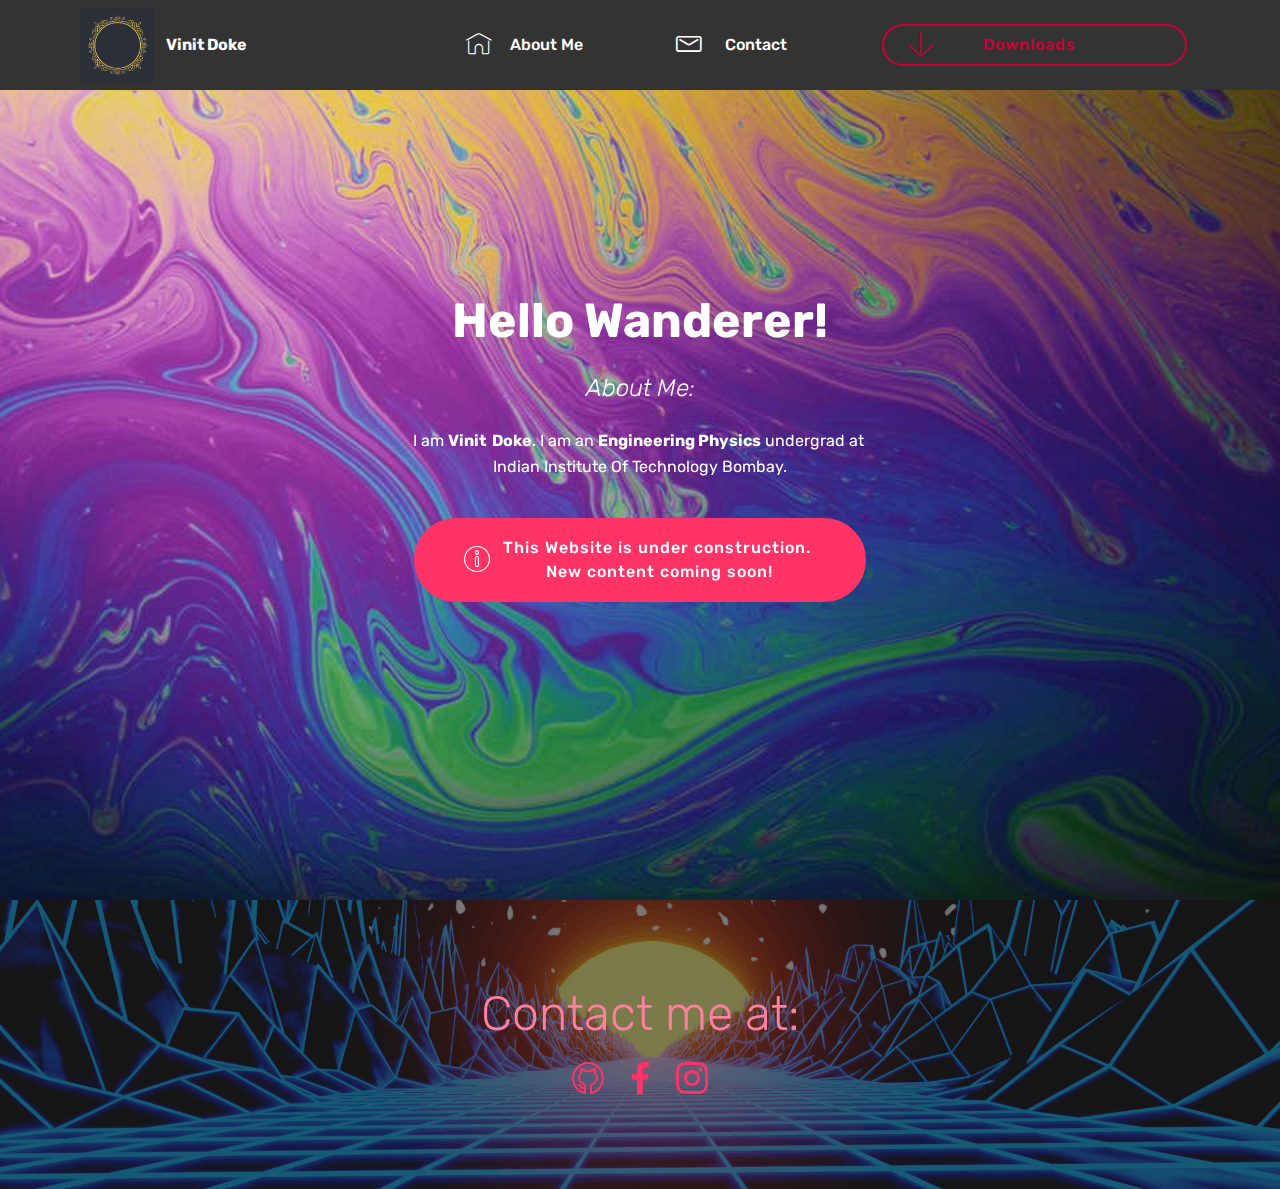
==== index.html @ 1f980717 "1st Upload" ====
<!DOCTYPE html>
<html  >
<head>
  <!-- Site made with Mobirise Website Builder v4.12.3, https://mobirise.com -->
  <meta charset="UTF-8">
  <meta http-equiv="X-UA-Compatible" content="IE=edge">
  <meta name="generator" content="Mobirise v4.12.3, mobirise.com">
  <meta name="viewport" content="width=device-width, initial-scale=1, minimum-scale=1">
  <link rel="shortcut icon" href="assets/images/mbr.png" type="image/x-icon">
  <meta name="description" content="">
  
  
  <title>Home</title>
  <link rel="stylesheet" href="assets/web/assets/mobirise-icons-bold/mobirise-icons-bold.css">
  <link rel="stylesheet" href="assets/web/assets/mobirise-icons/mobirise-icons.css">
  <link rel="stylesheet" href="assets/facebook-plugin/style.css">
  <link rel="stylesheet" href="assets/bootstrap/css/bootstrap.min.css">
  <link rel="stylesheet" href="assets/bootstrap/css/bootstrap-grid.min.css">
  <link rel="stylesheet" href="assets/bootstrap/css/bootstrap-reboot.min.css">
  <link rel="stylesheet" href="assets/tether/tether.min.css">
  <link rel="stylesheet" href="assets/socicon/css/styles.css">
  <link rel="stylesheet" href="assets/dropdown/css/style.css">
  <link rel="stylesheet" href="assets/theme/css/style.css">
  <link rel="preload" as="style" href="assets/mobirise/css/mbr-additional.css"><link rel="stylesheet" href="assets/mobirise/css/mbr-additional.css" type="text/css">
  
  
  
</head>
<body>
  <section class="menu cid-rVWaM6orwH" once="menu" id="menu1-0">

    

    <nav class="navbar navbar-expand beta-menu navbar-dropdown align-items-center navbar-fixed-top navbar-toggleable-sm">
        <button class="navbar-toggler navbar-toggler-right" type="button" data-toggle="collapse" data-target="#navbarSupportedContent" aria-controls="navbarSupportedContent" aria-expanded="false" aria-label="Toggle navigation">
            <div class="hamburger">
                <span></span>
                <span></span>
                <span></span>
                <span></span>
            </div>
        </button>
        <div class="menu-logo">
            <div class="navbar-brand">
                <span class="navbar-logo">
                    
                         <img src="assets/images/mbr.png" alt="Mobirise" title="" style="height: 4.6rem;">
                    
                </span>
                <span class="navbar-caption-wrap"><a class="navbar-caption text-white display-7" href="index.html">Vinit Doke</a></span>
            </div>
        </div>
        <div class="collapse navbar-collapse" id="navbarSupportedContent">
            <ul class="navbar-nav nav-dropdown" data-app-modern-menu="true"><li class="nav-item">
                    <a class="nav-link link text-white display-4" href="https://mobirise.co">
                        <br></a>
                </li>
                <li class="nav-item"><a class="nav-link link text-white display-4" href="page1.html"><span class="mbri-home mbr-iconfont mbr-iconfont-btn"></span>&nbsp; About Me &nbsp; &nbsp; &nbsp; &nbsp; &nbsp; &nbsp; &nbsp; &nbsp; &nbsp;</a></li><li class="nav-item"><a class="nav-link link text-white display-4" href="index.html#social-buttons2-4"><span class="mbrib-letter mbr-iconfont mbr-iconfont-btn">&nbsp;</span>Contact&nbsp; &nbsp; &nbsp; &nbsp; &nbsp; &nbsp; &nbsp; &nbsp; &nbsp;&nbsp;</a></li></ul>
            <div class="navbar-buttons mbr-section-btn"><a class="btn btn-sm btn-secondary-outline display-7" href="page2.html"><span class="mbri-down mbr-iconfont mbr-iconfont-btn"></span>
                    &nbsp; &nbsp; &nbsp; &nbsp; Downloads &nbsp; &nbsp; &nbsp; &nbsp; &nbsp; &nbsp; &nbsp; &nbsp;&nbsp;</a></div>
        </div>
    </nav>
</section>

<section class="engine"><a href="https://mobirise.info/r">free bootstrap templates</a></section><section class="header1 cid-rVWdvAlb7I mbr-fullscreen mbr-parallax-background" id="header1-1">

    

    <div class="mbr-overlay" style="opacity: 0.1; background-color: rgb(41, 41, 41);">
    </div>

    <div class="container">
        <div class="row justify-content-md-center">
            <div class="mbr-white col-md-10">
                <h1 class="mbr-section-title align-center mbr-bold pb-3 mbr-fonts-style display-2">
                    Hello Wanderer!</h1>
                <h3 class="mbr-section-subtitle align-center mbr-light pb-3 mbr-fonts-style display-5"><em>
                    About Me:</em></h3>
                <p class="mbr-text align-center pb-3 mbr-fonts-style display-7">I am <strong>Vinit &nbsp;Doke</strong>. I am an <strong>Engineering Physics</strong> undergrad at&nbsp;<br>Indian Institute Of Technology Bombay.</p>
                <div class="mbr-section-btn align-center"><a class="btn btn-md btn-secondary display-7" href="index.html"><span class="mbri-info mbr-iconfont mbr-iconfont-btn"></span>
                        This Website is under construction.&nbsp;<br>New content coming soon!<br></a></div>
            </div>
        </div>
    </div>

</section>

<section class="cid-rVWezuECDx" id="social-buttons2-4">

    

    <div class="mbr-overlay" style="opacity: 0.6; background-color: rgb(35, 35, 35);">
    </div>

    <div class="container">
        <div class="media-container-row">
            <div class="col-md-8 align-center">
                <h2 class="pb-3 mbr-fonts-style display-2">
                    Contact me at:<br></h2>
                <div class="social-list pl-0 mb-0">
                    <a href="http://github.com/vinitdoke">
                        <span class="px-2 mbr-iconfont mbr-iconfont-social mbrib-github"></span>
                    </a>
                    <a href="http://facebook.com/vinit.doke.16">
                        <span class="px-2 mbr-iconfont mbr-iconfont-social socicon-facebook socicon"></span>
                    </a>
                    <a href="https://www.instagram.com/vinit.doke/">
                        <span class="px-2 mbr-iconfont mbr-iconfont-social socicon-instagram socicon"></span>
                    </a>
                    <a href="https://www.youtube.com/c/mobirise" target="_blank">
                        
                    </a>
                    <a href="https://www.behance.net/Mobirise" target="_blank">
                        
                    </a>
                </div>
            </div>
        </div>
    </div>
</section>


  <script src="assets/web/assets/jquery/jquery.min.js"></script>
  <script src="assets/popper/popper.min.js"></script>
  <script src="https://connect.facebook.net/en_US/sdk.js#xfbml=1&version=v2.5"></script>
  <script src="https://apis.google.com/js/plusone.js"></script>
  <script src="assets/facebook-plugin/facebook-script.js"></script>
  <script src="assets/bootstrap/js/bootstrap.min.js"></script>
  <script src="assets/tether/tether.min.js"></script>
  <script src="assets/touchswipe/jquery.touch-swipe.min.js"></script>
  <script src="assets/parallax/jarallax.min.js"></script>
  <script src="assets/sociallikes/social-likes.js"></script>
  <script src="assets/smoothscroll/smooth-scroll.js"></script>
  <script src="assets/dropdown/js/nav-dropdown.js"></script>
  <script src="assets/dropdown/js/navbar-dropdown.js"></script>
  <script src="assets/theme/js/script.js"></script>
  
  
</body>
</html>
---- assets/web/assets/mobirise-icons-bold/mobirise-icons-bold.css ----
@font-face {
  font-family: 'mobirise-icons-bold';
  font-display: swap;
  src:  url('mobirise-icons-bold.eot?m1l4yr');
  src:  url('mobirise-icons-bold.eot?m1l4yr#iefix') format('embedded-opentype'),
    url('mobirise-icons-bold.ttf?m1l4yr') format('truetype'),
    url('mobirise-icons-bold.woff?m1l4yr') format('woff'),
    url('mobirise-icons-bold.svg?m1l4yr#mobirise-icons-bold') format('svg');
  font-weight: normal;
  font-style: normal;
}

[class^="mbrib-"], [class*="mbrib-"] {
  /* use !important to prevent issues with browser extensions that change fonts */
  font-family: 'mobirise-icons-bold' !important;
  speak: none;
  font-style: normal;
  font-weight: normal;
  font-variant: normal;
  text-transform: none;
  line-height: 1;

  /* Better Font Rendering =========== */
  -webkit-font-smoothing: antialiased;
  -moz-osx-font-smoothing: grayscale;
}

.mbrib-add-submenu:before {
  content: "\e900";
}
.mbrib-alert:before {
  content: "\e901";
}
.mbrib-align-center:before {
  content: "\e902";
}
.mbrib-align-justify:before {
  content: "\e903";
}
.mbrib-align-left:before {
  content: "\e904";
}
.mbrib-align-right:before {
  content: "\e905";
}
.mbrib-android:before {
  content: "\e906";
}
.mbrib-apple:before {
  content: "\e907";
}
.mbrib-arrow-down:before {
  content: "\e908";
}
.mbrib-arrow-next:before {
  content: "\e909";
}
.mbrib-arrow-prev:before {
  content: "\e90a";
}
.mbrib-arrow-up:before {
  content: "\e90b";
}
.mbrib-bold:before {
  content: "\e90c";
}
.mbrib-bookmark:before {
  content: "\e90d";
}
.mbrib-bootstrap:before {
  content: "\e90e";
}
.mbrib-briefcase:before {
  content: "\e90f";
}
.mbrib-browse:before {
  content: "\e910";
}
.mbrib-bulleted-list:before {
  content: "\e911";
}
.mbrib-calendar:before {
  content: "\e912";
}
.mbrib-camera:before {
  content: "\e913";
}
.mbrib-cart-add:before {
  content: "\e914";
}
.mbrib-cart-full:before {
  content: "\e915";
}
.mbrib-cash:before {
  content: "\e916";
}
.mbrib-change-style:before {
  content: "\e917";
}
.mbrib-chat:before {
  content: "\e918";
}
.mbrib-clock:before {
  content: "\e919";
}
.mbrib-close:before {
  content: "\e91a";
}
.mbrib-cloud:before {
  content: "\e91b";
}
.mbrib-code:before {
  content: "\e91c";
}
.mbrib-contact-form:before {
  content: "\e91d";
}
.mbrib-credit-card:before {
  content: "\e91e";
}
.mbrib-cursor-click:before {
  content: "\e91f";
}
.mbrib-cust-feedback:before {
  content: "\e920";
}
.mbrib-database:before {
  content: "\e921";
}
.mbrib-delivery:before {
  content: "\e922";
}
.mbrib-desktop:before {
  content: "\e923";
}
.mbrib-devices:before {
  content: "\e924";
}
.mbrib-down:before {
  content: "\e925";
}
.mbrib-download:before {
  content: "\e926";
}
.mbrib-drag-n-drop:before {
  content: "\e927";
}
.mbrib-drag-n-drop2:before {
  content: "\e928";
}
.mbrib-edit:before {
  content: "\e929";
}
.mbrib-edit2:before {
  content: "\e92a";
}
.mbrib-error:before {
  content: "\e92b";
}
.mbrib-extension:before {
  content: "\e92c";
}
.mbrib-features:before {
  content: "\e92d";
}
.mbrib-file:before {
  content: "\e92e";
}
.mbrib-flag:before {
  content: "\e92f";
}
.mbrib-folder:before {
  content: "\e930";
}
.mbrib-gift:before {
  content: "\e931";
}
.mbrib-github:before {
  content: "\e932";
}
.mbrib-globe-2:before {
  content: "\e933";
}
.mbrib-globe:before {
  content: "\e934";
}
.mbrib-growing-chart:before {
  content: "\e935";
}
.mbrib-hearth:before {
  content: "\e936";
}
.mbrib-help:before {
  content: "\e937";
}
.mbrib-home:before {
  content: "\e938";
}
.mbrib-hot-cup:before {
  content: "\e939";
}
.mbrib-idea:before {
  content: "\e93a";
}
.mbrib-image-gallery:before {
  content: "\e93b";
}
.mbrib-image-slider:before {
  content: "\e93c";
}
.mbrib-info:before {
  content: "\e93d";
}
.mbrib-italic:before {
  content: "\e93e";
}
.mbrib-key:before {
  content: "\e93f";
}
.mbrib-laptop:before {
  content: "\e940";
}
.mbrib-layers:before {
  content: "\e941";
}
.mbrib-left-right:before {
  content: "\e942";
}
.mbrib-left:before {
  content: "\e943";
}
.mbrib-letter:before {
  content: "\e944";
}
.mbrib-like:before {
  content: "\e945";
}
.mbrib-link:before {
  content: "\e946";
}
.mbrib-lock:before {
  content: "\e947";
}
.mbrib-login:before {
  content: "\e948";
}
.mbrib-logout:before {
  content: "\e949";
}
.mbrib-magic-stick:before {
  content: "\e94a";
}
.mbrib-map-pin:before {
  content: "\e94b";
}
.mbrib-menu:before {
  content: "\e94c";
}
.mbrib-mobile:before {
  content: "\e94d";
}
.mbrib-mobile2:before {
  content: "\e94e";
}
.mbrib-mobirise:before {
  content: "\e94f";
}
.mbrib-more-horizontal:before {
  content: "\e950";
}
.mbrib-more-vertical:before {
  content: "\e951";
}
.mbrib-music:before {
  content: "\e952";
}
.mbrib-new-file:before {
  content: "\e953";
}
.mbrib-numbered-list:before {
  content: "\e954";
}
.mbrib-opened-folder:before {
  content: "\e955";
}
.mbrib-pages:before {
  content: "\e956";
}
.mbrib-paper-plane:before {
  content: "\e957";
}
.mbrib-paperclip:before {
  content: "\e958";
}
.mbrib-photo:before {
  content: "\e959";
}
.mbrib-photos:before {
  content: "\e95a";
}
.mbrib-pin:before {
  content: "\e95b";
}
.mbrib-play:before {
  content: "\e95c";
}
.mbrib-plus:before {
  content: "\e95d";
}
.mbrib-preview:before {
  content: "\e95e";
}
.mbrib-print:before {
  content: "\e95f";
}
.mbrib-protect:before {
  content: "\e960";
}
.mbrib-question:before {
  content: "\e961";
}
.mbrib-quote-left:before {
  content: "\e962";
}
.mbrib-quote-right:before {
  content: "\e963";
}
.mbrib-redo:before {
  content: "\e964";
}
.mbrib-refresh:before {
  content: "\e965";
}
.mbrib-responsive:before {
  content: "\e966";
}
.mbrib-right:before {
  content: "\e967";
}
.mbrib-rocket:before {
  content: "\e968";
}
.mbrib-sad-face:before {
  content: "\e969";
}
.mbrib-sale:before {
  content: "\e96a";
}
.mbrib-save:before {
  content: "\e96b";
}
.mbrib-search:before {
  content: "\e96c";
}
.mbrib-setting:before {
  content: "\e96d";
}
.mbrib-setting2:before {
  content: "\e96e";
}
.mbrib-setting3:before {
  content: "\e96f";
}
.mbrib-share:before {
  content: "\e970";
}
.mbrib-shopping-bag:before {
  content: "\e971";
}
.mbrib-shopping-basket:before {
  content: "\e972";
}
.mbrib-shopping-cart:before {
  content: "\e973";
}
.mbrib-sites:before {
  content: "\e974";
}
.mbrib-smile-face:before {
  content: "\e975";
}
.mbrib-speed:before {
  content: "\e976";
}
.mbrib-star:before {
  content: "\e977";
}
.mbrib-success:before {
  content: "\e978";
}
.mbrib-sun:before {
  content: "\e979";
}
.mbrib-sun2:before {
  content: "\e97a";
}
.mbrib-tablet-vertical:before {
  content: "\e97b";
}
.mbrib-tablet:before {
  content: "\e97c";
}
.mbrib-target:before {
  content: "\e97d";
}
.mbrib-timer:before {
  content: "\e97e";
}
.mbrib-to-ftp:before {
  content: "\e97f";
}
.mbrib-to-local-drive:before {
  content: "\e980";
}
.mbrib-touch-swipe:before {
  content: "\e981";
}
.mbrib-touch:before {
  content: "\e982";
}
.mbrib-trash:before {
  content: "\e983";
}
.mbrib-underline:before {
  content: "\e984";
}
.mbrib-undo:before {
  content: "\e985";
}
.mbrib-unlink:before {
  content: "\e986";
}
.mbrib-unlock:before {
  content: "\e987";
}
.mbrib-up-down:before {
  content: "\e988";
}
.mbrib-up:before {
  content: "\e989";
}
.mbrib-update:before {
  content: "\e98a";
}
.mbrib-upload:before {
  content: "\e98b";
}
.mbrib-user:before {
  content: "\e98c";
}
.mbrib-user2:before {
  content: "\e98d";
}
.mbrib-users:before {
  content: "\e98e";
}
.mbrib-video-play:before {
  content: "\e98f";
}
.mbrib-video:before {
  content: "\e990";
}
.mbrib-watch:before {
  content: "\e991";
}
.mbrib-website-theme:before {
  content: "\e992";
}
.mbrib-wifi:before {
  content: "\e993";
}
.mbrib-windows:before {
  content: "\e994";
}
.mbrib-zoom-out:before {
  content: "\e995";
}
---- assets/web/assets/mobirise-icons/mobirise-icons.css ----
@font-face {
  font-family: 'MobiriseIcons';
  src:  url('mobirise-icons.eot?spat4u');
  src:  url('mobirise-icons.eot?spat4u#iefix') format('embedded-opentype'),
    url('mobirise-icons.ttf?spat4u') format('truetype'),
    url('mobirise-icons.woff?spat4u') format('woff'),
    url('mobirise-icons.svg?spat4u#MobiriseIcons') format('svg');
  font-weight: normal;
  font-style: normal;
  font-display: swap;
}

[class^="mbri-"], [class*=" mbri-"] {
  /* use !important to prevent issues with browser extensions that change fonts */
  font-family: MobiriseIcons !important;
  speak: none;
  font-style: normal;
  font-weight: normal;
  font-variant: normal;
  text-transform: none;
  line-height: 1;

  /* Better Font Rendering =========== */
  -webkit-font-smoothing: antialiased;
  -moz-osx-font-smoothing: grayscale;
}

.mbri-add-submenu:before {
  content: "\e900";
}
.mbri-alert:before {
  content: "\e901";
}
.mbri-align-center:before {
  content: "\e902";
}
.mbri-align-justify:before {
  content: "\e903";
}
.mbri-align-left:before {
  content: "\e904";
}
.mbri-align-right:before {
  content: "\e905";
}
.mbri-android:before {
  content: "\e906";
}
.mbri-apple:before {
  content: "\e907";
}
.mbri-arrow-down:before {
  content: "\e908";
}
.mbri-arrow-next:before {
  content: "\e909";
}
.mbri-arrow-prev:before {
  content: "\e90a";
}
.mbri-arrow-up:before {
  content: "\e90b";
}
.mbri-bold:before {
  content: "\e90c";
}
.mbri-bookmark:before {
  content: "\e90d";
}
.mbri-bootstrap:before {
  content: "\e90e";
}
.mbri-briefcase:before {
  content: "\e90f";
}
.mbri-browse:before {
  content: "\e910";
}
.mbri-bulleted-list:before {
  content: "\e911";
}
.mbri-calendar:before {
  content: "\e912";
}
.mbri-camera:before {
  content: "\e913";
}
.mbri-cart-add:before {
  content: "\e914";
}
.mbri-cart-full:before {
  content: "\e915";
}
.mbri-cash:before {
  content: "\e916";
}
.mbri-change-style:before {
  content: "\e917";
}
.mbri-chat:before {
  content: "\e918";
}
.mbri-clock:before {
  content: "\e919";
}
.mbri-close:before {
  content: "\e91a";
}
.mbri-cloud:before {
  content: "\e91b";
}
.mbri-code:before {
  content: "\e91c";
}
.mbri-contact-form:before {
  content: "\e91d";
}
.mbri-credit-card:before {
  content: "\e91e";
}
.mbri-cursor-click:before {
  content: "\e91f";
}
.mbri-cust-feedback:before {
  content: "\e920";
}
.mbri-database:before {
  content: "\e921";
}
.mbri-delivery:before {
  content: "\e922";
}
.mbri-desktop:before {
  content: "\e923";
}
.mbri-devices:before {
  content: "\e924";
}
.mbri-down:before {
  content: "\e925";
}
.mbri-download:before {
  content: "\e989";
}
.mbri-drag-n-drop:before {
  content: "\e927";
}
.mbri-drag-n-drop2:before {
  content: "\e928";
}
.mbri-edit:before {
  content: "\e929";
}
.mbri-edit2:before {
  content: "\e92a";
}
.mbri-error:before {
  content: "\e92b";
}
.mbri-extension:before {
  content: "\e92c";
}
.mbri-features:before {
  content: "\e92d";
}
.mbri-file:before {
  content: "\e92e";
}
.mbri-flag:before {
  content: "\e92f";
}
.mbri-folder:before {
  content: "\e930";
}
.mbri-gift:before {
  content: "\e931";
}
.mbri-github:before {
  content: "\e932";
}
.mbri-globe:before {
  content: "\e933";
}
.mbri-globe-2:before {
  content: "\e934";
}
.mbri-growing-chart:before {
  content: "\e935";
}
.mbri-hearth:before {
  content: "\e936";
}
.mbri-help:before {
  content: "\e937";
}
.mbri-home:before {
  content: "\e938";
}
.mbri-hot-cup:before {
  content: "\e939";
}
.mbri-idea:before {
  content: "\e93a";
}
.mbri-image-gallery:before {
  content: "\e93b";
}
.mbri-image-slider:before {
  content: "\e93c";
}
.mbri-info:before {
  content: "\e93d";
}
.mbri-italic:before {
  content: "\e93e";
}
.mbri-key:before {
  content: "\e93f";
}
.mbri-laptop:before {
  content: "\e940";
}
.mbri-layers:before {
  content: "\e941";
}
.mbri-left-right:before {
  content: "\e942";
}
.mbri-left:before {
  content: "\e943";
}
.mbri-letter:before {
  content: "\e944";
}
.mbri-like:before {
  content: "\e945";
}
.mbri-link:before {
  content: "\e946";
}
.mbri-lock:before {
  content: "\e947";
}
.mbri-login:before {
  content: "\e948";
}
.mbri-logout:before {
  content: "\e949";
}
.mbri-magic-stick:before {
  content: "\e94a";
}
.mbri-map-pin:before {
  content: "\e94b";
}
.mbri-menu:before {
  content: "\e94c";
}
.mbri-mobile:before {
  content: "\e94d";
}
.mbri-mobile2:before {
  content: "\e94e";
}
.mbri-mobirise:before {
  content: "\e94f";
}
.mbri-more-horizontal:before {
  content: "\e950";
}
.mbri-more-vertical:before {
  content: "\e951";
}
.mbri-music:before {
  content: "\e952";
}
.mbri-new-file:before {
  content: "\e953";
}
.mbri-numbered-list:before {
  content: "\e954";
}
.mbri-opened-folder:before {
  content: "\e955";
}
.mbri-pages:before {
  content: "\e956";
}
.mbri-paper-plane:before {
  content: "\e957";
}
.mbri-paperclip:before {
  content: "\e958";
}
.mbri-photo:before {
  content: "\e959";
}
.mbri-photos:before {
  content: "\e95a";
}
.mbri-pin:before {
  content: "\e95b";
}
.mbri-play:before {
  content: "\e95c";
}
.mbri-plus:before {
  content: "\e95d";
}
.mbri-preview:before {
  content: "\e95e";
}
.mbri-print:before {
  content: "\e95f";
}
.mbri-protect:before {
  content: "\e960";
}
.mbri-question:before {
  content: "\e961";
}
.mbri-quote-left:before {
  content: "\e962";
}
.mbri-quote-right:before {
  content: "\e963";
}
.mbri-refresh:before {
  content: "\e964";
}
.mbri-responsive:before {
  content: "\e965";
}
.mbri-right:before {
  content: "\e966";
}
.mbri-rocket:before {
  content: "\e967";
}
.mbri-sad-face:before {
  content: "\e968";
}
.mbri-sale:before {
  content: "\e969";
}
.mbri-save:before {
  content: "\e96a";
}
.mbri-search:before {
  content: "\e96b";
}
.mbri-setting:before {
  content: "\e96c";
}
.mbri-setting2:before {
  content: "\e96d";
}
.mbri-setting3:before {
  content: "\e96e";
}
.mbri-share:before {
  content: "\e96f";
}
.mbri-shopping-bag:before {
  content: "\e970";
}
.mbri-shopping-basket:before {
  content: "\e971";
}
.mbri-shopping-cart:before {
  content: "\e972";
}
.mbri-sites:before {
  content: "\e973";
}
.mbri-smile-face:before {
  content: "\e974";
}
.mbri-speed:before {
  content: "\e975";
}
.mbri-star:before {
  content: "\e976";
}
.mbri-success:before {
  content: "\e977";
}
.mbri-sun:before {
  content: "\e978";
}
.mbri-sun2:before {
  content: "\e979";
}
.mbri-tablet:before {
  content: "\e97a";
}
.mbri-tablet-vertical:before {
  content: "\e97b";
}
.mbri-target:before {
  content: "\e97c";
}
.mbri-timer:before {
  content: "\e97d";
}
.mbri-to-ftp:before {
  content: "\e97e";
}
.mbri-to-local-drive:before {
  content: "\e97f";
}
.mbri-touch-swipe:before {
  content: "\e980";
}
.mbri-touch:before {
  content: "\e981";
}
.mbri-trash:before {
  content: "\e982";
}
.mbri-underline:before {
  content: "\e983";
}
.mbri-unlink:before {
  content: "\e984";
}
.mbri-unlock:before {
  content: "\e985";
}
.mbri-up-down:before {
  content: "\e986";
}
.mbri-up:before {
  content: "\e987";
}
.mbri-update:before {
  content: "\e988";
}
.mbri-upload:before {
 content: "\e926"; 
}
.mbri-user:before {
  content: "\e98a";
}
.mbri-user2:before {
  content: "\e98b";
}
.mbri-users:before {
  content: "\e98c";
}
.mbri-video:before {
  content: "\e98d";
}
.mbri-video-play:before {
  content: "\e98e";
}
.mbri-watch:before {
  content: "\e98f";
}
.mbri-website-theme:before {
  content: "\e990";
}
.mbri-wifi:before {
  content: "\e991";
}
.mbri-windows:before {
  content: "\e992";
}
.mbri-zoom-out:before {
  content: "\e993";
}
.mbri-redo:before {
  content: "\e994";
}
.mbri-undo:before {
  content: "\e995";
}
---- assets/facebook-plugin/style.css ----
.mbr-section.mbr-section__comments{
    position: relative;
}
.mbr-section__comments{
    background-size: cover;
}
.addons-container {
  position: relative;
  margin-left: auto;
  margin-right: auto;
  padding-right: 15px;
  padding-left: 15px; }
  @media (min-width: 576px) {
    .addons-container {
      padding-right: 15px;
      padding-left: 15px; } }
  @media (min-width: 768px) {
    .addons-container {
      padding-right: 15px;
      padding-left: 15px; } }
  @media (min-width: 992px) {
    .addons-container {
      padding-right: 15px;
      padding-left: 15px; } }
  @media (min-width: 1200px) {
    .addons-container {
      padding-right: 15px;
      padding-left: 15px; } }
  @media (min-width: 576px) {
    .addons-container {
      width: 540px;
      max-width: 100%; } }
  @media (min-width: 768px) {
    .addons-container {
      width: 720px;
      max-width: 100%; } }
  @media (min-width: 992px) {
    .addons-container {
      width: 960px;
      max-width: 100%; } }
  @media (min-width: 1200px) {
    .addons-container {
      width: 1140px;
      max-width: 100%; } }

.addons-container-inner{
    position: relative;
    width: 100%;
    min-height: 1px;
    padding-right: 15px;
    padding-left: 15px;
}
@media (min-width: 567px) {
    .addons-container-inner{
        -ms-flex: 0 0 66.666667%;
        flex: 0 0 66.666667%;
        max-width: 66.666667%;
    }
}
.addons-row{
    display: flex;
    justify-content:center;
}
---- assets/socicon/css/styles.css ----
@charset "UTF-8";

@font-face {
  font-family: 'Socicon';
  src:  url('../fonts/socicon.eot');
  src:  url('../fonts/socicon.eot?#iefix') format('embedded-opentype'),
    url('../fonts/socicon.woff2') format('woff2'),
    url('../fonts/socicon.ttf') format('truetype'),
    url('../fonts/socicon.woff') format('woff'),
    url('../fonts/socicon.svg#socicon') format('svg');
  font-weight: normal;
  font-style: normal;
}

[data-icon]:before {
  font-family: "socicon" !important;
  content: attr(data-icon);
  font-style: normal !important;
  font-weight: normal !important;
  font-variant: normal !important;
  text-transform: none !important;
  speak: none;
  line-height: 1;
  -webkit-font-smoothing: antialiased;
  -moz-osx-font-smoothing: grayscale;
}

[class^="socicon-"], [class*=" socicon-"] {
  /* use !important to prevent issues with browser extensions that change fonts */
  font-family: 'Socicon' !important;
  speak: none;
  font-style: normal;
  font-weight: normal;
  font-variant: normal;
  text-transform: none;
  line-height: 1;

  /* Better Font Rendering =========== */
  -webkit-font-smoothing: antialiased;
  -moz-osx-font-smoothing: grayscale;
}

.socicon-eitaa:before {
  content: "\e97c";
}
.socicon-soroush:before {
  content: "\e97d";
}
.socicon-bale:before {
  content: "\e97e";
}
.socicon-zazzle:before {
  content: "\e97b";
}
.socicon-society6:before {
  content: "\e97a";
}
.socicon-redbubble:before {
  content: "\e979";
}
.socicon-avvo:before {
  content: "\e978";
}
.socicon-stitcher:before {
  content: "\e977";
}
.socicon-googlehangouts:before {
  content: "\e974";
}
.socicon-dlive:before {
  content: "\e975";
}
.socicon-vsco:before {
  content: "\e976";
}
.socicon-flipboard:before {
  content: "\e973";
}
.socicon-ubuntu:before {
  content: "\e958";
}
.socicon-artstation:before {
  content: "\e959";
}
.socicon-invision:before {
  content: "\e95a";
}
.socicon-torial:before {
  content: "\e95b";
}
.socicon-collectorz:before {
  content: "\e95c";
}
.socicon-seenthis:before {
  content: "\e95d";
}
.socicon-googleplaymusic:before {
  content: "\e95e";
}
.socicon-debian:before {
  content: "\e95f";
}
.socicon-filmfreeway:before {
  content: "\e960";
}
.socicon-gnome:before {
  content: "\e961";
}
.socicon-itchio:before {
  content: "\e962";
}
.socicon-jamendo:before {
  content: "\e963";
}
.socicon-mix:before {
  content: "\e964";
}
.socicon-sharepoint:before {
  content: "\e965";
}
.socicon-tinder:before {
  content: "\e966";
}
.socicon-windguru:before {
  content: "\e967";
}
.socicon-cdbaby:before {
  content: "\e968";
}
.socicon-elementaryos:before {
  content: "\e969";
}
.socicon-stage32:before {
  content: "\e96a";
}
.socicon-tiktok:before {
  content: "\e96b";
}
.socicon-gitter:before {
  content: "\e96c";
}
.socicon-letterboxd:before {
  content: "\e96d";
}
.socicon-threema:before {
  content: "\e96e";
}
.socicon-splice:before {
  content: "\e96f";
}
.socicon-metapop:before {
  content: "\e970";
}
.socicon-naver:before {
  content: "\e971";
}
.socicon-remote:before {
  content: "\e972";
}
.socicon-internet:before {
  content: "\e957";
}
.socicon-moddb:before {
  content: "\e94b";
}
.socicon-indiedb:before {
  content: "\e94c";
}
.socicon-traxsource:before {
  content: "\e94d";
}
.socicon-gamefor:before {
  content: "\e94e";
}
.socicon-pixiv:before {
  content: "\e94f";
}
.socicon-myanimelist:before {
  content: "\e950";
}
.socicon-blackberry:before {
  content: "\e951";
}
.socicon-wickr:before {
  content: "\e952";
}
.socicon-spip:before {
  content: "\e953";
}
.socicon-napster:before {
  content: "\e954";
}
.socicon-beatport:before {
  content: "\e955";
}
.socicon-hackerone:before {
  content: "\e956";
}
.socicon-hackernews:before {
  content: "\e946";
}
.socicon-smashwords:before {
  content: "\e947";
}
.socicon-kobo:before {
  content: "\e948";
}
.socicon-bookbub:before {
  content: "\e949";
}
.socicon-mailru:before {
  content: "\e94a";
}
.socicon-gitlab:before {
  content: "\e945";
}
.socicon-instructables:before {
  content: "\e944";
}
.socicon-portfolio:before {
  content: "\e943";
}
.socicon-codered:before {
  content: "\e940";
}
.socicon-origin:before {
  content: "\e941";
}
.socicon-nextdoor:before {
  content: "\e942";
}
.socicon-udemy:before {
  content: "\e93f";
}
.socicon-livemaster:before {
  content: "\e93e";
}
.socicon-crunchbase:before {
  content: "\e93b";
}
.socicon-homefy:before {
  content: "\e93c";
}
.socicon-calendly:before {
  content: "\e93d";
}
.socicon-realtor:before {
  content: "\e90f";
}
.socicon-tidal:before {
  content: "\e910";
}
.socicon-qobuz:before {
  content: "\e911";
}
.socicon-natgeo:before {
  content: "\e912";
}
.socicon-mastodon:before {
  content: "\e913";
}
.socicon-unsplash:before {
  content: "\e914";
}
.socicon-homeadvisor:before {
  content: "\e915";
}
.socicon-angieslist:before {
  content: "\e916";
}
.socicon-codepen:before {
  content: "\e917";
}
.socicon-slack:before {
  content: "\e918";
}
.socicon-openaigym:before {
  content: "\e919";
}
.socicon-logmein:before {
  content: "\e91a";
}
.socicon-fiverr:before {
  content: "\e91b";
}
.socicon-gotomeeting:before {
  content: "\e91c";
}
.socicon-aliexpress:before {
  content: "\e91d";
}
.socicon-guru:before {
  content: "\e91e";
}
.socicon-appstore:before {
  content: "\e91f";
}
.socicon-homes:before {
  content: "\e920";
}
.socicon-zoom:before {
  content: "\e921";
}
.socicon-alibaba:before {
  content: "\e922";
}
.socicon-craigslist:before {
  content: "\e923";
}
.socicon-wix:before {
  content: "\e924";
}
.socicon-redfin:before {
  content: "\e925";
}
.socicon-googlecalendar:before {
  content: "\e926";
}
.socicon-shopify:before {
  content: "\e927";
}
.socicon-freelancer:before {
  content: "\e928";
}
.socicon-seedrs:before {
  content: "\e929";
}
.socicon-bing:before {
  content: "\e92a";
}
.socicon-doodle:before {
  content: "\e92b";
}
.socicon-bonanza:before {
  content: "\e92c";
}
.socicon-squarespace:before {
  content: "\e92d";
}
.socicon-toptal:before {
  content: "\e92e";
}
.socicon-gust:before {
  content: "\e92f";
}
.socicon-ask:before {
  content: "\e930";
}
.socicon-trulia:before {
  content: "\e931";
}
.socicon-loomly:before {
  content: "\e932";
}
.socicon-ghost:before {
  content: "\e933";
}
.socicon-upwork:before {
  content: "\e934";
}
.socicon-fundable:before {
  content: "\e935";
}
.socicon-booking:before {
  content: "\e936";
}
.socicon-googlemaps:before {
  content: "\e937";
}
.socicon-zillow:before {
  content: "\e938";
}
.socicon-niconico:before {
  content: "\e939";
}
.socicon-toneden:before {
  content: "\e93a";
}
.socicon-augment:before {
  content: "\e908";
}
.socicon-bitbucket:before {
  content: "\e909";
}
.socicon-fyuse:before {
  content: "\e90a";
}
.socicon-yt-gaming:before {
  content: "\e90b";
}
.socicon-sketchfab:before {
  content: "\e90c";
}
.socicon-mobcrush:before {
  content: "\e90d";
}
.socicon-microsoft:before {
  content: "\e90e";
}
.socicon-pandora:before {
  content: "\e907";
}
.socicon-messenger:before {
  content: "\e906";
}
.socicon-gamewisp:before {
  content: "\e905";
}
.socicon-bloglovin:before {
  content: "\e904";
}
.socicon-tunein:before {
  content: "\e903";
}
.socicon-gamejolt:before {
  content: "\e901";
}
.socicon-trello:before {
  content: "\e902";
}
.socicon-spreadshirt:before {
  content: "\e900";
}
.socicon-500px:before {
  content: "\e000";
}
.socicon-8tracks:before {
  content: "\e001";
}
.socicon-airbnb:before {
  content: "\e002";
}
.socicon-alliance:before {
  content: "\e003";
}
.socicon-amazon:before {
  content: "\e004";
}
.socicon-amplement:before {
  content: "\e005";
}
.socicon-android:before {
  content: "\e006";
}
.socicon-angellist:before {
  content: "\e007";
}
.socicon-apple:before {
  content: "\e008";
}
.socicon-appnet:before {
  content: "\e009";
}
.socicon-baidu:before {
  content: "\e00a";
}
.socicon-bandcamp:before {
  content: "\e00b";
}
.socicon-battlenet:before {
  content: "\e00c";
}
.socicon-mixer:before {
  content: "\e00d";
}
.socicon-bebee:before {
  content: "\e00e";
}
.socicon-bebo:before {
  content: "\e00f";
}
.socicon-behance:before {
  content: "\e010";
}
.socicon-blizzard:before {
  content: "\e011";
}
.socicon-blogger:before {
  content: "\e012";
}
.socicon-buffer:before {
  content: "\e013";
}
.socicon-chrome:before {
  content: "\e014";
}
.socicon-coderwall:before {
  content: "\e015";
}
.socicon-curse:before {
  content: "\e016";
}
.socicon-dailymotion:before {
  content: "\e017";
}
.socicon-deezer:before {
  content: "\e018";
}
.socicon-delicious:before {
  content: "\e019";
}
.socicon-deviantart:before {
  content: "\e01a";
}
.socicon-diablo:before {
  content: "\e01b";
}
.socicon-digg:before {
  content: "\e01c";
}
.socicon-discord:before {
  content: "\e01d";
}
.socicon-disqus:before {
  content: "\e01e";
}
.socicon-douban:before {
  content: "\e01f";
}
.socicon-draugiem:before {
  content: "\e020";
}
.socicon-dribbble:before {
  content: "\e021";
}
.socicon-drupal:before {
  content: "\e022";
}
.socicon-ebay:before {
  content: "\e023";
}
.socicon-ello:before {
  content: "\e024";
}
.socicon-endomodo:before {
  content: "\e025";
}
.socicon-envato:before {
  content: "\e026";
}
.socicon-etsy:before {
  content: "\e027";
}
.socicon-facebook:before {
  content: "\e028";
}
.socicon-feedburner:before {
  content: "\e029";
}
.socicon-filmweb:before {
  content: "\e02a";
}
.socicon-firefox:before {
  content: "\e02b";
}
.socicon-flattr:before {
  content: "\e02c";
}
.socicon-flickr:before {
  content: "\e02d";
}
.socicon-formulr:before {
  content: "\e02e";
}
.socicon-forrst:before {
  content: "\e02f";
}
.socicon-foursquare:before {
  content: "\e030";
}
.socicon-friendfeed:before {
  content: "\e031";
}
.socicon-github:before {
  content: "\e032";
}
.socicon-goodreads:before {
  content: "\e033";
}
.socicon-google:before {
  content: "\e034";
}
.socicon-googlescholar:before {
  content: "\e035";
}
.socicon-googlegroups:before {
  content: "\e036";
}
.socicon-googlephotos:before {
  content: "\e037";
}
.socicon-googleplus:before {
  content: "\e038";
}
.socicon-grooveshark:before {
  content: "\e039";
}
.socicon-hackerrank:before {
  content: "\e03a";
}
.socicon-hearthstone:before {
  content: "\e03b";
}
.socicon-hellocoton:before {
  content: "\e03c";
}
.socicon-heroes:before {
  content: "\e03d";
}
.socicon-smashcast:before {
  content: "\e03e";
}
.socicon-horde:before {
  content: "\e03f";
}
.socicon-houzz:before {
  content: "\e040";
}
.socicon-icq:before {
  content: "\e041";
}
.socicon-identica:before {
  content: "\e042";
}
.socicon-imdb:before {
  content: "\e043";
}
.socicon-instagram:before {
  content: "\e044";
}
.socicon-issuu:before {
  content: "\e045";
}
.socicon-istock:before {
  content: "\e046";
}
.socicon-itunes:before {
  content: "\e047";
}
.socicon-keybase:before {
  content: "\e048";
}
.socicon-lanyrd:before {
  content: "\e049";
}
.socicon-lastfm:before {
  content: "\e04a";
}
.socicon-line:before {
  content: "\e04b";
}
.socicon-linkedin:before {
  content: "\e04c";
}
.socicon-livejournal:before {
  content: "\e04d";
}
.socicon-lyft:before {
  content: "\e04e";
}
.socicon-macos:before {
  content: "\e04f";
}
.socicon-mail:before {
  content: "\e050";
}
.socicon-medium:before {
  content: "\e051";
}
.socicon-meetup:before {
  content: "\e052";
}
.socicon-mixcloud:before {
  content: "\e053";
}
.socicon-modelmayhem:before {
  content: "\e054";
}
.socicon-mumble:before {
  content: "\e055";
}
.socicon-myspace:before {
  content: "\e056";
}
.socicon-newsvine:before {
  content: "\e057";
}
.socicon-nintendo:before {
  content: "\e058";
}
.socicon-npm:before {
  content: "\e059";
}
.socicon-odnoklassniki:before {
  content: "\e05a";
}
.socicon-openid:before {
  content: "\e05b";
}
.socicon-opera:before {
  content: "\e05c";
}
.socicon-outlook:before {
  content: "\e05d";
}
.socicon-overwatch:before {
  content: "\e05e";
}
.socicon-patreon:before {
  content: "\e05f";
}
.socicon-paypal:before {
  content: "\e060";
}
.socicon-periscope:before {
  content: "\e061";
}
.socicon-persona:before {
  content: "\e062";
}
.socicon-pinterest:before {
  content: "\e063";
}
.socicon-play:before {
  content: "\e064";
}
.socicon-player:before {
  content: "\e065";
}
.socicon-playstation:before {
  content: "\e066";
}
.socicon-pocket:before {
  content: "\e067";
}
.socicon-qq:before {
  content: "\e068";
}
.socicon-quora:before {
  content: "\e069";
}
.socicon-raidcall:before {
  content: "\e06a";
}
.socicon-ravelry:before {
  content: "\e06b";
}
.socicon-reddit:before {
  content: "\e06c";
}
.socicon-renren:before {
  content: "\e06d";
}
.socicon-researchgate:before {
  content: "\e06e";
}
.socicon-residentadvisor:before {
  content: "\e06f";
}
.socicon-reverbnation:before {
  content: "\e070";
}
.socicon-rss:before {
  content: "\e071";
}
.socicon-sharethis:before {
  content: "\e072";
}
.socicon-skype:before {
  content: "\e073";
}
.socicon-slideshare:before {
  content: "\e074";
}
.socicon-smugmug:before {
  content: "\e075";
}
.socicon-snapchat:before {
  content: "\e076";
}
.socicon-songkick:before {
  content: "\e077";
}
.socicon-soundcloud:before {
  content: "\e078";
}
.socicon-spotify:before {
  content: "\e079";
}
.socicon-stackexchange:before {
  content: "\e07a";
}
.socicon-stackoverflow:before {
  content: "\e07b";
}
.socicon-starcraft:before {
  content: "\e07c";
}
.socicon-stayfriends:before {
  content: "\e07d";
}
.socicon-steam:before {
  content: "\e07e";
}
.socicon-storehouse:before {
  content: "\e07f";
}
.socicon-strava:before {
  content: "\e080";
}
.socicon-streamjar:before {
  content: "\e081";
}
.socicon-stumbleupon:before {
  content: "\e082";
}
.socicon-swarm:before {
  content: "\e083";
}
.socicon-teamspeak:before {
  content: "\e084";
}
.socicon-teamviewer:before {
  content: "\e085";
}
.socicon-technorati:before {
  content: "\e086";
}
.socicon-telegram:before {
  content: "\e087";
}
.socicon-tripadvisor:before {
  content: "\e088";
}
.socicon-tripit:before {
  content: "\e089";
}
.socicon-triplej:before {
  content: "\e08a";
}
.socicon-tumblr:before {
  content: "\e08b";
}
.socicon-twitch:before {
  content: "\e08c";
}
.socicon-twitter:before {
  content: "\e08d";
}
.socicon-uber:before {
  content: "\e08e";
}
.socicon-ventrilo:before {
  content: "\e08f";
}
.socicon-viadeo:before {
  content: "\e090";
}
.socicon-viber:before {
  content: "\e091";
}
.socicon-viewbug:before {
  content: "\e092";
}
.socicon-vimeo:before {
  content: "\e093";
}
.socicon-vine:before {
  content: "\e094";
}
.socicon-vkontakte:before {
  content: "\e095";
}
.socicon-warcraft:before {
  content: "\e096";
}
.socicon-wechat:before {
  content: "\e097";
}
.socicon-weibo:before {
  content: "\e098";
}
.socicon-whatsapp:before {
  content: "\e099";
}
.socicon-wikipedia:before {
  content: "\e09a";
}
.socicon-windows:before {
  content: "\e09b";
}
.socicon-wordpress:before {
  content: "\e09c";
}
.socicon-wykop:before {
  content: "\e09d";
}
.socicon-xbox:before {
  content: "\e09e";
}
.socicon-xing:before {
  content: "\e09f";
}
.socicon-yahoo:before {
  content: "\e0a0";
}
.socicon-yammer:before {
  content: "\e0a1";
}
.socicon-yandex:before {
  content: "\e0a2";
}
.socicon-yelp:before {
  content: "\e0a3";
}
.socicon-younow:before {
  content: "\e0a4";
}
.socicon-youtube:before {
  content: "\e0a5";
}
.socicon-zapier:before {
  content: "\e0a6";
}
.socicon-zerply:before {
  content: "\e0a7";
}
.socicon-zomato:before {
  content: "\e0a8";
}
.socicon-zynga:before {
  content: "\e0a9";
}
---- assets/dropdown/css/style.css ----
.navbar-dropdown {
  left: 0;
  padding: 0;
  position: absolute;
  right: 0;
  top: 0;
  transition: all 0.45s ease;
  z-index: 1030;
  background: #282828; }
  .navbar-dropdown .navbar-logo {
    margin-right: 0.8rem;
    transition: margin 0.3s ease-in-out;
    vertical-align: middle; }
    .navbar-dropdown .navbar-logo img {
      height: 3.125rem;
      transition: all 0.3s ease-in-out; }
    .navbar-dropdown .navbar-logo.mbr-iconfont {
      font-size: 3.125rem;
      line-height: 3.125rem; }
  .navbar-dropdown .navbar-caption {
    font-weight: 700;
    white-space: normal;
    vertical-align: -4px;
    line-height: 3.125rem !important; }
    .navbar-dropdown .navbar-caption, .navbar-dropdown .navbar-caption:hover {
      color: inherit;
      text-decoration: none; }
  .navbar-dropdown .mbr-iconfont + .navbar-caption {
    vertical-align: -1px; }
  .navbar-dropdown.navbar-fixed-top {
    position: fixed; }
  .navbar-dropdown .navbar-brand span {
    vertical-align: -4px; }
  .navbar-dropdown.bg-color.transparent {
    background: none; }
  .navbar-dropdown.navbar-short .navbar-brand {
    padding: 0.625rem 0; }
    .navbar-dropdown.navbar-short .navbar-brand span {
      vertical-align: -1px; }
  .navbar-dropdown.navbar-short .navbar-caption {
    line-height: 2.375rem !important;
    vertical-align: -2px; }
  .navbar-dropdown.navbar-short .navbar-logo {
    margin-right: 0.5rem; }
    .navbar-dropdown.navbar-short .navbar-logo img {
      height: 2.375rem; }
    .navbar-dropdown.navbar-short .navbar-logo.mbr-iconfont {
      font-size: 2.375rem;
      line-height: 2.375rem; }
  .navbar-dropdown.navbar-short .mbr-table-cell {
    height: 3.625rem; }
  .navbar-dropdown .navbar-close {
    left: 0.6875rem;
    position: fixed;
    top: 0.75rem;
    z-index: 1000; }
  .navbar-dropdown .hamburger-icon {
    content: "";
    display: inline-block;
    vertical-align: middle;
    width: 16px;
    -webkit-box-shadow: 0 -6px 0 1px #282828,0 0 0 1px #282828,0 6px 0 1px #282828;
    -moz-box-shadow: 0 -6px 0 1px #282828,0 0 0 1px #282828,0 6px 0 1px #282828;
    box-shadow: 0 -6px 0 1px #282828,0 0 0 1px #282828,0 6px 0 1px #282828; }

.dropdown-menu .dropdown-toggle[data-toggle="dropdown-submenu"]::after {
  border-bottom: 0.35em solid transparent;
  border-left: 0.35em solid;
  border-right: 0;
  border-top: 0.35em solid transparent;
  margin-left: 0.3rem; }

.dropdown-menu .dropdown-item:focus {
  outline: 0; }

.nav-dropdown {
  font-size: 0.75rem;
  font-weight: 500;
  height: auto !important; }
  .nav-dropdown .nav-btn {
    padding-left: 1rem; }
  .nav-dropdown .link {
    margin: .667em 1.667em;
    font-weight: 500;
    padding: 0;
    transition: color .2s ease-in-out; }
    .nav-dropdown .link.dropdown-toggle {
      margin-right: 2.583em; }
      .nav-dropdown .link.dropdown-toggle::after {
        margin-left: .25rem;
        border-top: 0.35em solid;
        border-right: 0.35em solid transparent;
        border-left: 0.35em solid transparent;
        border-bottom: 0; }
      .nav-dropdown .link.dropdown-toggle[aria-expanded="true"] {
        margin: 0;
        padding: 0.667em 3.263em  0.667em 1.667em; }
  .nav-dropdown .link::after,
  .nav-dropdown .dropdown-item::after {
    color: inherit; }
  .nav-dropdown .btn {
    font-size: 0.75rem;
    font-weight: 700;
    letter-spacing: 0;
    margin-bottom: 0;
    padding-left: 1.25rem;
    padding-right: 1.25rem; }
  .nav-dropdown .dropdown-menu {
    border-radius: 0;
    border: 0;
    left: 0;
    margin: 0;
    padding-bottom: 1.25rem;
    padding-top: 1.25rem;
    position: relative; }
  .nav-dropdown .dropdown-submenu {
    margin-left: 0.125rem;
    top: 0; }
  .nav-dropdown .dropdown-item {
    font-weight: 500;
    line-height: 2;
    padding: 0.3846em 4.615em 0.3846em 1.5385em;
    position: relative;
    transition: color .2s ease-in-out, background-color .2s ease-in-out; }
    .nav-dropdown .dropdown-item::after {
      margin-top: -0.3077em;
      position: absolute;
      right: 1.1538em;
      top: 50%; }
    .nav-dropdown .dropdown-item:focus, .nav-dropdown .dropdown-item:hover {
      background: none; }

@media (max-width: 767px) {
  .nav-dropdown.navbar-toggleable-sm {
    bottom: 0;
    display: none;
    left: 0;
    overflow-x: hidden;
    position: fixed;
    top: 0;
    transform: translateX(-100%);
    -ms-transform: translateX(-100%);
    -webkit-transform: translateX(-100%);
    width: 18.75rem;
    z-index: 999; } }
.nav-dropdown.navbar-toggleable-xl {
  bottom: 0;
  display: none;
  left: 0;
  overflow-x: hidden;
  position: fixed;
  top: 0;
  transform: translateX(-100%);
  -ms-transform: translateX(-100%);
  -webkit-transform: translateX(-100%);
  width: 18.75rem;
  z-index: 999; }

.nav-dropdown-sm {
  display: block !important;
  overflow-x: hidden;
  overflow: auto;
  padding-top: 3.875rem; }
  .nav-dropdown-sm::after {
    content: "";
    display: block;
    height: 3rem;
    width: 100%; }
  .nav-dropdown-sm.collapse.in ~ .navbar-close {
    display: block !important; }
  .nav-dropdown-sm.collapsing, .nav-dropdown-sm.collapse.in {
    transform: translateX(0);
    -ms-transform: translateX(0);
    -webkit-transform: translateX(0);
    transition: all 0.25s ease-out;
    -webkit-transition: all 0.25s ease-out;
    background: #282828; }
  .nav-dropdown-sm.collapsing[aria-expanded="false"] {
    transform: translateX(-100%);
    -ms-transform: translateX(-100%);
    -webkit-transform: translateX(-100%); }
  .nav-dropdown-sm .nav-item {
    display: block;
    margin-left: 0 !important;
    padding-left: 0; }
  .nav-dropdown-sm .link,
  .nav-dropdown-sm .dropdown-item {
    border-top: 1px dotted rgba(255, 255, 255, 0.1);
    font-size: 0.8125rem;
    line-height: 1.6;
    margin: 0 !important;
    padding: 0.875rem 2.4rem 0.875rem 1.5625rem !important;
    position: relative;
    white-space: normal; }
    .nav-dropdown-sm .link:focus, .nav-dropdown-sm .link:hover,
    .nav-dropdown-sm .dropdown-item:focus,
    .nav-dropdown-sm .dropdown-item:hover {
      background: rgba(0, 0, 0, 0.2) !important;
      color: #c0a375; }
  .nav-dropdown-sm .nav-btn {
    position: relative;
    padding: 1.5625rem 1.5625rem 0 1.5625rem; }
    .nav-dropdown-sm .nav-btn::before {
      border-top: 1px dotted rgba(255, 255, 255, 0.1);
      content: "";
      left: 0;
      position: absolute;
      top: 0;
      width: 100%; }
    .nav-dropdown-sm .nav-btn + .nav-btn {
      padding-top: 0.625rem; }
      .nav-dropdown-sm .nav-btn + .nav-btn::before {
        display: none; }
  .nav-dropdown-sm .btn {
    padding: 0.625rem 0; }
  .nav-dropdown-sm .dropdown-toggle[data-toggle="dropdown-submenu"]::after {
    margin-left: .25rem;
    border-top: 0.35em solid;
    border-right: 0.35em solid transparent;
    border-left: 0.35em solid transparent;
    border-bottom: 0; }
  .nav-dropdown-sm .dropdown-toggle[data-toggle="dropdown-submenu"][aria-expanded="true"]::after {
    border-top: 0;
    border-right: 0.35em solid transparent;
    border-left: 0.35em solid transparent;
    border-bottom: 0.35em solid; }
  .nav-dropdown-sm .dropdown-menu {
    margin: 0;
    padding: 0;
    position: relative;
    top: 0;
    left: 0;
    width: 100%;
    border: 0;
    float: none;
    border-radius: 0;
    background: none; }
  .nav-dropdown-sm .dropdown-submenu {
    left: 100%;
    margin-left: 0.125rem;
    margin-top: -1.25rem;
    top: 0; }

.navbar-toggleable-sm .nav-dropdown .dropdown-menu {
  position: absolute; }

.navbar-toggleable-sm .nav-dropdown .dropdown-submenu {
  left: 100%;
  margin-left: 0.125rem;
  margin-top: -1.25rem;
  top: 0; }

.navbar-toggleable-sm.opened .nav-dropdown .dropdown-menu {
  position: relative; }

.navbar-toggleable-sm.opened .nav-dropdown .dropdown-submenu {
  left: 0;
  margin-left: 00rem;
  margin-top: 0rem;
  top: 0; }

.is-builder .nav-dropdown.collapsing {
  transition: none !important; }

/*# sourceMappingURL=style.css.map */
---- assets/theme/css/style.css ----
@charset "UTF-8";
/*!
 * Mobirise v4 theme (https://mobirise.com/)
 * Copyright 2017 Mobirise
 */
section {
  background-color: #eeeeee;
}

body {
  font-style: normal;
  line-height: 1.5;
}

section,
.container,
.container-fluid {
  position: relative;
  word-wrap: break-word;
}

a.mbr-iconfont:hover {
  text-decoration: none;
}

.article .lead p,
.article .lead ul,
.article .lead ol,
.article .lead pre,
.article .lead blockquote {
  margin-bottom: 0;
}

ul,
ol,
pre,
blockquote {
  margin-bottom: 2.3125rem;
}

pre {
  background: #f4f4f4;
  padding: 10px 24px;
  white-space: pre-wrap;
}

.inactive {
  -webkit-user-select: none;
  -moz-user-select: none;
  -ms-user-select: none;
  user-select: none;
  pointer-events: none;
  -webkit-user-drag: none;
  user-drag: none;
}

.mbr-section__comments .row {
  justify-content: center;
  -webkit-justify-content: center;
}

a {
  font-style: normal;
  font-weight: 400;
  cursor: pointer;
}
a, a:hover {
  text-decoration: none;
}

figure {
  margin-bottom: 0;
}

body {
  color: #232323;
}

h1,
h2,
h3,
h4,
h5,
h6,
.h1,
.h2,
.h3,
.h4,
.h5,
.h6,
.display-1,
.display-2,
.display-3,
.display-4 {
  line-height: 1;
  word-break: break-word;
  word-wrap: break-word;
}

.mbr-section-title {
  font-style: normal;
  line-height: 1.2;
}

.mbr-section-subtitle {
  line-height: 1.3;
}

.mbr-text {
  font-style: normal;
  line-height: 1.6;
}

b,
strong {
  font-weight: bold;
}

blockquote {
  padding: 10px 0 10px 20px;
  position: relative;
  border-left: 2px solid;
  border-color: #ff3366;
}

input:-webkit-autofill, input:-webkit-autofill:hover, input:-webkit-autofill:focus, input:-webkit-autofill:active {
  transition-delay: 9999s;
  transition-property: background-color, color;
}

textarea[type=hidden] {
  display: none;
}

body {
  position: relative;
}

section {
  background-position: 50% 50%;
  background-repeat: no-repeat;
  background-size: cover;
}
section .mbr-background-video,
section .mbr-background-video-preview {
  position: absolute;
  bottom: 0;
  left: 0;
  right: 0;
  top: 0;
}

.hidden {
  visibility: hidden;
}

.mbr-z-index20 {
  z-index: 20;
}

/*! Base colors */
.mbr-white {
  color: #ffffff;
}

.mbr-black {
  color: #000000;
}

.mbr-bg-white {
  background-color: #ffffff;
}

.mbr-bg-black {
  background-color: #000000;
}

/*! Text-aligns */
.align-left {
  text-align: left;
}

.align-center {
  text-align: center;
}

.align-right {
  text-align: right;
}

@media (max-width: 767px) {
  .align-left,
.align-center,
.align-right,
.mbr-section-btn,
.mbr-section-title {
    text-align: center;
  }
}
/*! Font-weight  */
.mbr-light {
  font-weight: 300;
}

.mbr-regular {
  font-weight: 400;
}

.mbr-semibold {
  font-weight: 500;
}

.mbr-bold {
  font-weight: 700;
}

/*! Media  */
.media-size-item {
  -webkit-flex: 1 1 auto;
  -moz-flex: 1 1 auto;
  -ms-flex: 1 1 auto;
  -o-flex: 1 1 auto;
  flex: 1 1 auto;
}

.media-content {
  -webkit-flex-basis: 100%;
  flex-basis: 100%;
}

.media-container-row {
  display: -ms-flexbox;
  display: -webkit-flex;
  display: flex;
  -webkit-flex-direction: row;
  -ms-flex-direction: row;
  flex-direction: row;
  -webkit-flex-wrap: wrap;
  -ms-flex-wrap: wrap;
  flex-wrap: wrap;
  -webkit-justify-content: center;
  -ms-flex-pack: center;
  justify-content: center;
  -webkit-align-content: center;
  -ms-flex-line-pack: center;
  align-content: center;
  -webkit-align-items: start;
  -ms-flex-align: start;
  align-items: start;
}
.media-container-row .media-size-item {
  width: 400px;
}

.media-container-column {
  display: -ms-flexbox;
  display: -webkit-flex;
  display: flex;
  -webkit-flex-direction: column;
  -ms-flex-direction: column;
  flex-direction: column;
  -webkit-flex-wrap: wrap;
  -ms-flex-wrap: wrap;
  flex-wrap: wrap;
  -webkit-justify-content: center;
  -ms-flex-pack: center;
  justify-content: center;
  -webkit-align-content: center;
  -ms-flex-line-pack: center;
  align-content: center;
  -webkit-align-items: stretch;
  -ms-flex-align: stretch;
  align-items: stretch;
}
.media-container-column > * {
  width: 100%;
}

@media (min-width: 992px) {
  .media-container-row {
    -webkit-flex-wrap: nowrap;
    -ms-flex-wrap: nowrap;
    flex-wrap: nowrap;
  }
}
figure {
  overflow: hidden;
}

figure[mbr-media-size] {
  transition: width 0.1s;
}

.mbr-figure img,
.mbr-figure iframe {
  display: block;
  width: 100%;
}

.card {
  background-color: transparent;
  border: none;
}

.card-box {
  width: 100%;
}

.card-img {
  text-align: center;
  flex-shrink: 0;
  -webkit-flex-shrink: 0;
}

.media {
  max-width: 100%;
  margin: 0 auto;
}

.mbr-figure {
  -ms-flex-item-align: center;
  -ms-grid-row-align: center;
  -webkit-align-self: center;
  align-self: center;
}

.media-container > div {
  max-width: 100%;
}

.mbr-figure img,
.card-img img {
  width: 100%;
}

@media (max-width: 991px) {
  .media-size-item {
    width: auto !important;
  }

  .media {
    width: auto;
  }

  .mbr-figure {
    width: 100% !important;
  }
}
/*! Buttons */
.btn {
  font-weight: 500;
  border-width: 2px;
  font-style: normal;
  letter-spacing: 1px;
  margin: 0.4rem 0.8rem;
  white-space: normal;
  -webkit-transition: all 0.3s ease-in-out;
  -moz-transition: all 0.3s ease-in-out;
  transition: all 0.3s ease-in-out;
  display: inline-flex;
  align-items: center;
  justify-content: center;
  word-break: break-word;
  -webkit-align-items: center;
  -webkit-justify-content: center;
  display: -webkit-inline-flex;
}

.btn-sm {
  font-weight: 500;
  letter-spacing: 1px;
  -webkit-transition: all 0.3s ease-in-out;
  -moz-transition: all 0.3s ease-in-out;
  transition: all 0.3s ease-in-out;
}

.btn-md {
  font-weight: 500;
  letter-spacing: 1px;
  margin: 0.4rem 0.8rem !important;
  -webkit-transition: all 0.3s ease-in-out;
  -moz-transition: all 0.3s ease-in-out;
  transition: all 0.3s ease-in-out;
}

.btn-lg {
  font-weight: 500;
  letter-spacing: 1px;
  margin: 0.4rem 0.8rem !important;
  -webkit-transition: all 0.3s ease-in-out;
  -moz-transition: all 0.3s ease-in-out;
  transition: all 0.3s ease-in-out;
}

.mbr-section-btn {
  margin-left: -0.25rem;
  margin-right: -0.25rem;
  font-size: 0;
}

nav .mbr-section-btn {
  margin-left: 0rem;
  margin-right: 0rem;
}

.btn-form {
  border-radius: 0;
}
.btn-form:hover {
  cursor: pointer;
}

/*! Btn icon margin */
.btn .mbr-iconfont,
.btn.btn-sm .mbr-iconfont {
  cursor: pointer;
  margin-right: 0.5rem;
}

.btn.btn-md .mbr-iconfont,
.btn.btn-md .mbr-iconfont {
  margin-right: 0.8rem;
}

.mbr-regular {
  font-weight: 400;
}

.mbr-semibold {
  font-weight: 500;
}

.mbr-bold {
  font-weight: 700;
}

[type=submit] {
  -webkit-appearance: none;
}

/*! Full-screen */
.mbr-fullscreen .mbr-overlay {
  min-height: 100vh;
}

.mbr-fullscreen {
  display: flex;
  display: -webkit-flex;
  display: -moz-flex;
  display: -ms-flex;
  display: -o-flex;
  align-items: center;
  -webkit-align-items: center;
  min-height: 100vh;
  padding-top: 3rem;
  padding-bottom: 3rem;
}

/*! Map */
.map {
  height: 25rem;
  position: relative;
}
.map iframe {
  width: 100%;
  height: 100%;
}

.mbr-overlay {
  background-color: #000;
  bottom: 0;
  left: 0;
  opacity: 0.5;
  position: absolute;
  right: 0;
  top: 0;
  z-index: 0;
  pointer-events: none;
}

/* Form */
blockquote {
  font-style: italic;
  padding: 10px 0 10px 20px;
  font-size: 1.09rem;
  position: relative;
  border-width: 3px;
}

.form-control {
  background-color: #f5f5f5;
  box-shadow: none;
  color: #565656;
  line-height: 1.43;
  min-height: 3.5em;
  padding: 1.07em 0.5em;
}
.form-control, .form-control:focus {
  border: 1px solid #e8e8e8;
}
.form-active .form-control:invalid {
  border-color: red;
}

.form-control-label {
  position: relative;
  cursor: pointer;
  margin-bottom: 0.357em;
  padding: 0;
}

.alert {
  color: #ffffff;
  border-radius: 0;
  border: 0;
  font-size: 0.875rem;
  line-height: 1.5;
  margin-bottom: 1.875rem;
  padding: 1.25rem;
  position: relative;
}
.alert.alert-form::after {
  background-color: inherit;
  bottom: -7px;
  content: "";
  display: block;
  height: 14px;
  left: 50%;
  margin-left: -7px;
  position: absolute;
  transform: rotate(45deg);
  width: 14px;
  -webkit-transform: rotate(45deg);
}

.form-asterisk {
  font-family: initial;
  position: absolute;
  top: -2px;
  font-weight: normal;
}

/*! Scroll to top arrow */
#scrollToTop a i:before {
  content: "";
  position: absolute;
  height: 40%;
  top: 25%;
  background: #fff;
  width: 2px;
  left: calc(50% - 1px);
}
#scrollToTop a i:after {
  content: "";
  position: absolute;
  display: block;
  border-top: 2px solid #fff;
  border-right: 2px solid #fff;
  width: 40%;
  height: 40%;
  left: 30%;
  bottom: 30%;
  transform: rotate(135deg);
  -webkit-transform: rotate(135deg);
}

.mbr-arrow-up {
  bottom: 25px;
  right: 90px;
  position: fixed;
  text-align: right;
  z-index: 5000;
  color: #ffffff;
  font-size: 32px;
  transform: rotate(180deg);
  -webkit-transform: rotate(180deg);
}

.mbr-arrow-up a {
  background: rgba(0, 0, 0, 0.2);
  border-radius: 3px;
  color: #fff;
  display: inline-block;
  height: 60px;
  width: 60px;
  outline-style: none !important;
  position: relative;
  text-decoration: none;
  transition: all 0.3s ease-in-out;
  cursor: pointer;
  text-align: center;
}
.mbr-arrow-up a:hover {
  background-color: rgba(0, 0, 0, 0.4);
}
.mbr-arrow-up a i {
  line-height: 60px;
}

.mbr-arrow-up-icon {
  display: block;
  color: #fff;
}

.mbr-arrow-up-icon::before {
  content: "›";
  display: inline-block;
  font-family: serif;
  font-size: 32px;
  line-height: 1;
  font-style: normal;
  position: relative;
  top: 6px;
  left: -4px;
  -webkit-transform: rotate(-90deg);
  transform: rotate(-90deg);
}

/*! Arrow Down */
.mbr-arrow {
  position: absolute;
  bottom: 45px;
  left: 50%;
  width: 60px;
  height: 60px;
  cursor: pointer;
  background-color: rgba(80, 80, 80, 0.5);
  border-radius: 50%;
  -webkit-transform: translateX(-50%);
  transform: translateX(-50%);
}
.mbr-arrow > a {
  display: inline-block;
  text-decoration: none;
  outline-style: none;
  -webkit-animation: arrowdown 1.7s ease-in-out infinite;
  animation: arrowdown 1.7s ease-in-out infinite;
}
.mbr-arrow > a > i {
  position: absolute;
  top: -2px;
  left: 15px;
  font-size: 2rem;
}

@keyframes arrowdown {
  0% {
    transform: translateY(0px);
    -webkit-transform: translateY(0px);
  }
  50% {
    transform: translateY(-5px);
    -webkit-transform: translateY(-5px);
  }
  100% {
    transform: translateY(0px);
    -webkit-transform: translateY(0px);
  }
}
@-webkit-keyframes arrowdown {
  0% {
    transform: translateY(0px);
    -webkit-transform: translateY(0px);
  }
  50% {
    transform: translateY(-5px);
    -webkit-transform: translateY(-5px);
  }
  100% {
    transform: translateY(0px);
    -webkit-transform: translateY(0px);
  }
}
@media (max-width: 500px) {
  .mbr-arrow-up {
    left: 50%;
    right: auto;
    transform: translateX(-50%) rotate(180deg);
    -webkit-transform: translateX(-50%) rotate(180deg);
  }
}
/*Gradients animation*/
@keyframes gradient-animation {
  from {
    background-position: 0% 100%;
    animation-timing-function: ease-in-out;
  }
  to {
    background-position: 100% 0%;
    animation-timing-function: ease-in-out;
  }
}
@-webkit-keyframes gradient-animation {
  from {
    background-position: 0% 100%;
    animation-timing-function: ease-in-out;
  }
  to {
    background-position: 100% 0%;
    animation-timing-function: ease-in-out;
  }
}
.bg-gradient {
  background-size: 200% 200%;
  animation: gradient-animation 5s infinite alternate;
  -webkit-animation: gradient-animation 5s infinite alternate;
}

.menu .navbar-brand {
  display: -webkit-flex;
}
.menu .navbar-brand span {
  display: flex;
  display: -webkit-flex;
}
.menu .navbar-brand .navbar-caption-wrap {
  display: -webkit-flex;
}
.menu .navbar-brand .navbar-logo img {
  display: -webkit-flex;
}
@media (min-width: 768px) and (max-width: 1023px) {
  .menu .navbar-toggleable-sm .navbar-nav {
    display: -webkit-box;
    display: -webkit-flex;
    display: -ms-flexbox;
  }
}
@media (max-width: 1023px) {
  .menu .navbar-collapse {
    max-height: 93.5vh;
  }
  .menu .navbar-collapse.show {
    overflow: auto;
  }
}
@media (min-width: 1024px) {
  .menu .navbar-nav.nav-dropdown {
    display: -webkit-flex;
  }
  .menu .navbar-toggleable-sm .navbar-collapse {
    display: -webkit-flex !important;
  }
  .menu .collapsed .navbar-collapse {
    max-height: 93.5vh;
  }
  .menu .collapsed .navbar-collapse.show {
    overflow: auto;
  }
}
@media (max-width: 767px) {
  .menu .navbar-collapse {
    max-height: 80vh;
  }
}

/* Others*/
.note-check a[data-value=Rubik] {
  font-style: normal;
}

.mbr-arrow a {
  color: #ffffff;
}

@media (max-width: 767px) {
  .mbr-arrow {
    display: none;
  }
}
.navbar {
  display: -webkit-flex;
  -webkit-flex-wrap: wrap;
  -webkit-align-items: center;
  -webkit-justify-content: space-between;
}

.navbar-collapse {
  -webkit-flex-basis: 100%;
  -webkit-flex-grow: 1;
  -webkit-align-items: center;
}

.nav-dropdown .link {
  padding: 0.667em 1.667em !important;
  margin: 0 !important;
}

.nav {
  display: -webkit-flex;
  -webkit-flex-wrap: wrap;
}

.row {
  display: -webkit-flex;
  -webkit-flex-wrap: wrap;
}

.justify-content-center {
  -webkit-justify-content: center;
}

.form-inline {
  display: -webkit-flex;
  -webkit-flex-flow: row wrap;
  -webkit-align-items: center;
}

.card-wrapper {
  -webkit-flex: 1;
}

.carousel-control {
  z-index: 10;
  display: -webkit-flex;
  -webkit-align-items: center;
  -webkit-justify-content: center;
}

.carousel-controls {
  display: -webkit-flex;
}

.media {
  display: -webkit-flex;
}

.form-group:focus {
  outline: none;
}

.jq-selectbox__select {
  padding: 1.07em 0.5em;
  position: absolute;
  top: 0;
  left: 0;
  width: 100%;
}

.jq-selectbox__dropdown {
  position: absolute;
  top: 100%;
  left: 0 !important;
  width: 100% !important;
}

.jq-selectbox__trigger-arrow {
  transform: translateY(-50%);
}

.jq-selectbox li {
  padding: 1.07em 0.5em;
}

input[type=range] {
  padding-left: 0 !important;
  padding-right: 0 !important;
}

.modal-dialog,
.modal-content {
  height: 100%;
}

.modal-dialog .carousel-inner {
  height: calc(100vh - 1.75rem);
}
@media (max-width: 575px) {
  .modal-dialog .carousel-inner {
    height: calc(100vh - 1rem);
  }
}

.carousel-item {
  text-align: center;
}

.carousel-item img {
  margin: auto;
}

.navbar-toggler {
  -webkit-align-self: flex-start;
  -ms-flex-item-align: start;
  align-self: flex-start;
  padding: 0.25rem 0.75rem;
  font-size: 1.25rem;
  line-height: 1;
  background: transparent;
  border: 1px solid transparent;
  -webkit-border-radius: 0.25rem;
  border-radius: 0.25rem;
}

.navbar-toggler:focus,
.navbar-toggler:hover {
  text-decoration: none;
}

.navbar-toggler-icon {
  display: inline-block;
  width: 1.5em;
  height: 1.5em;
  vertical-align: middle;
  content: "";
  background: no-repeat center center;
  -webkit-background-size: 100% 100%;
  -o-background-size: 100% 100%;
  background-size: 100% 100%;
}

.navbar-toggler-left {
  position: absolute;
  left: 1rem;
}

.navbar-toggler-right {
  position: absolute;
  right: 1rem;
}

@media (max-width: 575px) {
  .navbar-toggleable .navbar-nav .dropdown-menu {
    position: static;
    float: none;
  }

  .navbar-toggleable > .container {
    padding-right: 0;
    padding-left: 0;
  }
}
@media (min-width: 576px) {
  .navbar-toggleable {
    -webkit-box-orient: horizontal;
    -webkit-box-direction: normal;
    -webkit-flex-direction: row;
    -ms-flex-direction: row;
    flex-direction: row;
    -webkit-flex-wrap: nowrap;
    -ms-flex-wrap: nowrap;
    flex-wrap: nowrap;
    -webkit-box-align: center;
    -webkit-align-items: center;
    -ms-flex-align: center;
    align-items: center;
  }

  .navbar-toggleable .navbar-nav {
    -webkit-box-orient: horizontal;
    -webkit-box-direction: normal;
    -webkit-flex-direction: row;
    -ms-flex-direction: row;
    flex-direction: row;
  }

  .navbar-toggleable .navbar-nav .nav-link {
    padding-right: 0.5rem;
    padding-left: 0.5rem;
  }

  .navbar-toggleable > .container {
    display: -webkit-box;
    display: -webkit-flex;
    display: -ms-flexbox;
    display: flex;
    -webkit-flex-wrap: nowrap;
    -ms-flex-wrap: nowrap;
    flex-wrap: nowrap;
    -webkit-box-align: center;
    -webkit-align-items: center;
    -ms-flex-align: center;
    align-items: center;
  }

  .navbar-toggleable .navbar-collapse {
    display: -webkit-box !important;
    display: -webkit-flex !important;
    display: -ms-flexbox !important;
    display: flex !important;
    width: 100%;
  }

  .navbar-toggleable .navbar-toggler {
    display: none;
  }
}
@media (max-width: 767px) {
  .navbar-toggleable-sm .navbar-nav .dropdown-menu {
    position: static;
    float: none;
  }

  .navbar-toggleable-sm > .container {
    padding-right: 0;
    padding-left: 0;
  }
}
@media (min-width: 768px) {
  .navbar-toggleable-sm {
    -webkit-box-orient: horizontal;
    -webkit-box-direction: normal;
    -webkit-flex-direction: row;
    -ms-flex-direction: row;
    flex-direction: row;
    -webkit-flex-wrap: nowrap;
    -ms-flex-wrap: nowrap;
    flex-wrap: nowrap;
    -webkit-box-align: center;
    -webkit-align-items: center;
    -ms-flex-align: center;
    align-items: center;
  }

  .navbar-toggleable-sm .navbar-nav {
    -webkit-box-orient: horizontal;
    -webkit-box-direction: normal;
    -webkit-flex-direction: row;
    -ms-flex-direction: row;
    flex-direction: row;
  }

  .navbar-toggleable-sm .navbar-nav .nav-link {
    padding-right: 0.5rem;
    padding-left: 0.5rem;
  }

  .navbar-toggleable-sm > .container {
    display: -webkit-box;
    display: -webkit-flex;
    display: -ms-flexbox;
    display: flex;
    -webkit-flex-wrap: nowrap;
    -ms-flex-wrap: nowrap;
    flex-wrap: nowrap;
    -webkit-box-align: center;
    -webkit-align-items: center;
    -ms-flex-align: center;
    align-items: center;
  }

  .navbar-toggleable-sm .navbar-collapse {
    display: none;
    width: 100%;
  }

  .navbar-toggleable-sm .navbar-toggler {
    display: none;
  }
}
@media (max-width: 1023px) {
  .navbar-toggleable-md .navbar-nav .dropdown-menu {
    position: static;
    float: none;
  }

  .navbar-toggleable-md > .container {
    padding-right: 0;
    padding-left: 0;
  }
}
@media (min-width: 1024px) {
  .navbar-toggleable-md {
    -webkit-box-orient: horizontal;
    -webkit-box-direction: normal;
    -webkit-flex-direction: row;
    -ms-flex-direction: row;
    flex-direction: row;
    -webkit-flex-wrap: nowrap;
    -ms-flex-wrap: nowrap;
    flex-wrap: nowrap;
    -webkit-box-align: center;
    -webkit-align-items: center;
    -ms-flex-align: center;
    align-items: center;
  }

  .navbar-toggleable-md .navbar-nav {
    -webkit-box-orient: horizontal;
    -webkit-box-direction: normal;
    -webkit-flex-direction: row;
    -ms-flex-direction: row;
    flex-direction: row;
  }

  .navbar-toggleable-md .navbar-nav .nav-link {
    padding-right: 0.5rem;
    padding-left: 0.5rem;
  }

  .navbar-toggleable-md > .container {
    display: -webkit-box;
    display: -webkit-flex;
    display: -ms-flexbox;
    display: flex;
    -webkit-flex-wrap: nowrap;
    -ms-flex-wrap: nowrap;
    flex-wrap: nowrap;
    -webkit-box-align: center;
    -webkit-align-items: center;
    -ms-flex-align: center;
    align-items: center;
  }

  .navbar-toggleable-md .navbar-collapse {
    display: -webkit-box !important;
    display: -webkit-flex !important;
    display: -ms-flexbox !important;
    display: flex !important;
    width: 100%;
  }

  .navbar-toggleable-md .navbar-toggler {
    display: none;
  }
}
@media (max-width: 1199px) {
  .navbar-toggleable-lg .navbar-nav .dropdown-menu {
    position: static;
    float: none;
  }

  .navbar-toggleable-lg > .container {
    padding-right: 0;
    padding-left: 0;
  }
}
@media (min-width: 1200px) {
  .navbar-toggleable-lg {
    -webkit-box-orient: horizontal;
    -webkit-box-direction: normal;
    -webkit-flex-direction: row;
    -ms-flex-direction: row;
    flex-direction: row;
    -webkit-flex-wrap: nowrap;
    -ms-flex-wrap: nowrap;
    flex-wrap: nowrap;
    -webkit-box-align: center;
    -webkit-align-items: center;
    -ms-flex-align: center;
    align-items: center;
  }

  .navbar-toggleable-lg .navbar-nav {
    -webkit-box-orient: horizontal;
    -webkit-box-direction: normal;
    -webkit-flex-direction: row;
    -ms-flex-direction: row;
    flex-direction: row;
  }

  .navbar-toggleable-lg .navbar-nav .nav-link {
    padding-right: 0.5rem;
    padding-left: 0.5rem;
  }

  .navbar-toggleable-lg > .container {
    display: -webkit-box;
    display: -webkit-flex;
    display: -ms-flexbox;
    display: flex;
    -webkit-flex-wrap: nowrap;
    -ms-flex-wrap: nowrap;
    flex-wrap: nowrap;
    -webkit-box-align: center;
    -webkit-align-items: center;
    -ms-flex-align: center;
    align-items: center;
  }

  .navbar-toggleable-lg .navbar-collapse {
    display: -webkit-box !important;
    display: -webkit-flex !important;
    display: -ms-flexbox !important;
    display: flex !important;
    width: 100%;
  }

  .navbar-toggleable-lg .navbar-toggler {
    display: none;
  }
}
.navbar-toggleable-xl {
  -webkit-box-orient: horizontal;
  -webkit-box-direction: normal;
  -webkit-flex-direction: row;
  -ms-flex-direction: row;
  flex-direction: row;
  -webkit-flex-wrap: nowrap;
  -ms-flex-wrap: nowrap;
  flex-wrap: nowrap;
  -webkit-box-align: center;
  -webkit-align-items: center;
  -ms-flex-align: center;
  align-items: center;
}

.navbar-toggleable-xl .navbar-nav .dropdown-menu {
  position: static;
  float: none;
}

.navbar-toggleable-xl > .container {
  padding-right: 0;
  padding-left: 0;
}

.navbar-toggleable-xl .navbar-nav {
  -webkit-box-orient: horizontal;
  -webkit-box-direction: normal;
  -webkit-flex-direction: row;
  -ms-flex-direction: row;
  flex-direction: row;
}

.navbar-toggleable-xl .navbar-nav .nav-link {
  padding-right: 0.5rem;
  padding-left: 0.5rem;
}

.navbar-toggleable-xl > .container {
  display: -webkit-box;
  display: -webkit-flex;
  display: -ms-flexbox;
  display: flex;
  -webkit-flex-wrap: nowrap;
  -ms-flex-wrap: nowrap;
  flex-wrap: nowrap;
  -webkit-box-align: center;
  -webkit-align-items: center;
  -ms-flex-align: center;
  align-items: center;
}

.navbar-toggleable-xl .navbar-collapse {
  display: -webkit-box !important;
  display: -webkit-flex !important;
  display: -ms-flexbox !important;
  display: flex !important;
  width: 100%;
}

.navbar-toggleable-xl .navbar-toggler {
  display: none;
}

.card-img {
  width: auto;
}

.menu .navbar.collapsed:not(.beta-menu) {
  flex-direction: column;
  -webkit-flex-direction: column;
}

.carousel-item.active,
.carousel-item-next,
.carousel-item-prev {
  display: -webkit-box;
  display: -webkit-flex;
  display: -ms-flexbox;
  display: flex;
}

.note-air-layout .dropup .dropdown-menu,
.note-air-layout .navbar-fixed-bottom .dropdown .dropdown-menu {
  bottom: initial !important;
}

html,
body {
  height: auto;
  min-height: 100vh;
}

.dropup .dropdown-toggle::after {
  display: none;
}.engine {
	position: absolute;
	text-indent: -2400px;
	text-align: center;
	padding: 0;
	top: 0;
	left: -2400px;
}
---- assets/mobirise/css/mbr-additional.css ----
@import url(https://fonts.googleapis.com/css?family=Rubik:300,300i,400,400i,500,500i,700,700i,900,900i&display=swap);





body {
  font-family: Rubik;
}
.display-1 {
  font-family: 'Rubik', sans-serif;
  font-size: 4.25rem;
  font-display: swap;
}
.display-1 > .mbr-iconfont {
  font-size: 6.8rem;
}
.display-2 {
  font-family: 'Rubik', sans-serif;
  font-size: 3rem;
  font-display: swap;
}
.display-2 > .mbr-iconfont {
  font-size: 4.8rem;
}
.display-4 {
  font-family: 'Rubik', sans-serif;
  font-size: 1rem;
  font-display: swap;
}
.display-4 > .mbr-iconfont {
  font-size: 1.6rem;
}
.display-5 {
  font-family: 'Rubik', sans-serif;
  font-size: 1.5rem;
  font-display: swap;
}
.display-5 > .mbr-iconfont {
  font-size: 2.4rem;
}
.display-7 {
  font-family: 'Rubik', sans-serif;
  font-size: 1rem;
  font-display: swap;
}
.display-7 > .mbr-iconfont {
  font-size: 1.6rem;
}
/* ---- Fluid typography for mobile devices ---- */
/* 1.4 - font scale ratio ( bootstrap == 1.42857 ) */
/* 100vw - current viewport width */
/* (48 - 20)  48 == 48rem == 768px, 20 == 20rem == 320px(minimal supported viewport) */
/* 0.65 - min scale variable, may vary */
@media (max-width: 768px) {
  .display-1 {
    font-size: 3.4rem;
    font-size: calc( 2.1374999999999997rem + (4.25 - 2.1374999999999997) * ((100vw - 20rem) / (48 - 20)));
    line-height: calc( 1.4 * (2.1374999999999997rem + (4.25 - 2.1374999999999997) * ((100vw - 20rem) / (48 - 20))));
  }
  .display-2 {
    font-size: 2.4rem;
    font-size: calc( 1.7rem + (3 - 1.7) * ((100vw - 20rem) / (48 - 20)));
    line-height: calc( 1.4 * (1.7rem + (3 - 1.7) * ((100vw - 20rem) / (48 - 20))));
  }
  .display-4 {
    font-size: 0.8rem;
    font-size: calc( 1rem + (1 - 1) * ((100vw - 20rem) / (48 - 20)));
    line-height: calc( 1.4 * (1rem + (1 - 1) * ((100vw - 20rem) / (48 - 20))));
  }
  .display-5 {
    font-size: 1.2rem;
    font-size: calc( 1.175rem + (1.5 - 1.175) * ((100vw - 20rem) / (48 - 20)));
    line-height: calc( 1.4 * (1.175rem + (1.5 - 1.175) * ((100vw - 20rem) / (48 - 20))));
  }
}
/* Buttons */
.btn {
  padding: 1rem 3rem;
  border-radius: 3px;
}
.btn-sm {
  padding: 0.6rem 1.5rem;
  border-radius: 3px;
}
.btn-md {
  padding: 1rem 3rem;
  border-radius: 3px;
}
.btn-lg {
  padding: 1.2rem 3.2rem;
  border-radius: 3px;
}
.bg-primary {
  background-color: #149dcc !important;
}
.bg-success {
  background-color: #f7ed4a !important;
}
.bg-info {
  background-color: #82786e !important;
}
.bg-warning {
  background-color: #879a9f !important;
}
.bg-danger {
  background-color: #b1a374 !important;
}
.btn-primary,
.btn-primary:active {
  background-color: #149dcc !important;
  border-color: #149dcc !important;
  color: #ffffff !important;
}
.btn-primary:hover,
.btn-primary:focus,
.btn-primary.focus,
.btn-primary.active {
  color: #ffffff !important;
  background-color: #0d6786 !important;
  border-color: #0d6786 !important;
}
.btn-primary.disabled,
.btn-primary:disabled {
  color: #ffffff !important;
  background-color: #0d6786 !important;
  border-color: #0d6786 !important;
}
.btn-secondary,
.btn-secondary:active {
  background-color: #ff3366 !important;
  border-color: #ff3366 !important;
  color: #ffffff !important;
}
.btn-secondary:hover,
.btn-secondary:focus,
.btn-secondary.focus,
.btn-secondary.active {
  color: #ffffff !important;
  background-color: #e50039 !important;
  border-color: #e50039 !important;
}
.btn-secondary.disabled,
.btn-secondary:disabled {
  color: #ffffff !important;
  background-color: #e50039 !important;
  border-color: #e50039 !important;
}
.btn-info,
.btn-info:active {
  background-color: #82786e !important;
  border-color: #82786e !important;
  color: #ffffff !important;
}
.btn-info:hover,
.btn-info:focus,
.btn-info.focus,
.btn-info.active {
  color: #ffffff !important;
  background-color: #59524b !important;
  border-color: #59524b !important;
}
.btn-info.disabled,
.btn-info:disabled {
  color: #ffffff !important;
  background-color: #59524b !important;
  border-color: #59524b !important;
}
.btn-success,
.btn-success:active {
  background-color: #f7ed4a !important;
  border-color: #f7ed4a !important;
  color: #3f3c03 !important;
}
.btn-success:hover,
.btn-success:focus,
.btn-success.focus,
.btn-success.active {
  color: #3f3c03 !important;
  background-color: #eadd0a !important;
  border-color: #eadd0a !important;
}
.btn-success.disabled,
.btn-success:disabled {
  color: #3f3c03 !important;
  background-color: #eadd0a !important;
  border-color: #eadd0a !important;
}
.btn-warning,
.btn-warning:active {
  background-color: #879a9f !important;
  border-color: #879a9f !important;
  color: #ffffff !important;
}
.btn-warning:hover,
.btn-warning:focus,
.btn-warning.focus,
.btn-warning.active {
  color: #ffffff !important;
  background-color: #617479 !important;
  border-color: #617479 !important;
}
.btn-warning.disabled,
.btn-warning:disabled {
  color: #ffffff !important;
  background-color: #617479 !important;
  border-color: #617479 !important;
}
.btn-danger,
.btn-danger:active {
  background-color: #b1a374 !important;
  border-color: #b1a374 !important;
  color: #ffffff !important;
}
.btn-danger:hover,
.btn-danger:focus,
.btn-danger.focus,
.btn-danger.active {
  color: #ffffff !important;
  background-color: #8b7d4e !important;
  border-color: #8b7d4e !important;
}
.btn-danger.disabled,
.btn-danger:disabled {
  color: #ffffff !important;
  background-color: #8b7d4e !important;
  border-color: #8b7d4e !important;
}
.btn-white {
  color: #333333 !important;
}
.btn-white,
.btn-white:active {
  background-color: #ffffff !important;
  border-color: #ffffff !important;
  color: #808080 !important;
}
.btn-white:hover,
.btn-white:focus,
.btn-white.focus,
.btn-white.active {
  color: #808080 !important;
  background-color: #d9d9d9 !important;
  border-color: #d9d9d9 !important;
}
.btn-white.disabled,
.btn-white:disabled {
  color: #808080 !important;
  background-color: #d9d9d9 !important;
  border-color: #d9d9d9 !important;
}
.btn-black,
.btn-black:active {
  background-color: #333333 !important;
  border-color: #333333 !important;
  color: #ffffff !important;
}
.btn-black:hover,
.btn-black:focus,
.btn-black.focus,
.btn-black.active {
  color: #ffffff !important;
  background-color: #0d0d0d !important;
  border-color: #0d0d0d !important;
}
.btn-black.disabled,
.btn-black:disabled {
  color: #ffffff !important;
  background-color: #0d0d0d !important;
  border-color: #0d0d0d !important;
}
.btn-primary-outline,
.btn-primary-outline:active {
  background: none;
  border-color: #0b566f;
  color: #0b566f;
}
.btn-primary-outline:hover,
.btn-primary-outline:focus,
.btn-primary-outline.focus,
.btn-primary-outline.active {
  color: #ffffff;
  background-color: #149dcc;
  border-color: #149dcc;
}
.btn-primary-outline.disabled,
.btn-primary-outline:disabled {
  color: #ffffff !important;
  background-color: #149dcc !important;
  border-color: #149dcc !important;
}
.btn-secondary-outline,
.btn-secondary-outline:active {
  background: none;
  border-color: #cc0033;
  color: #cc0033;
}
.btn-secondary-outline:hover,
.btn-secondary-outline:focus,
.btn-secondary-outline.focus,
.btn-secondary-outline.active {
  color: #ffffff;
  background-color: #ff3366;
  border-color: #ff3366;
}
.btn-secondary-outline.disabled,
.btn-secondary-outline:disabled {
  color: #ffffff !important;
  background-color: #ff3366 !important;
  border-color: #ff3366 !important;
}
.btn-info-outline,
.btn-info-outline:active {
  background: none;
  border-color: #4b453f;
  color: #4b453f;
}
.btn-info-outline:hover,
.btn-info-outline:focus,
.btn-info-outline.focus,
.btn-info-outline.active {
  color: #ffffff;
  background-color: #82786e;
  border-color: #82786e;
}
.btn-info-outline.disabled,
.btn-info-outline:disabled {
  color: #ffffff !important;
  background-color: #82786e !important;
  border-color: #82786e !important;
}
.btn-success-outline,
.btn-success-outline:active {
  background: none;
  border-color: #d2c609;
  color: #d2c609;
}
.btn-success-outline:hover,
.btn-success-outline:focus,
.btn-success-outline.focus,
.btn-success-outline.active {
  color: #3f3c03;
  background-color: #f7ed4a;
  border-color: #f7ed4a;
}
.btn-success-outline.disabled,
.btn-success-outline:disabled {
  color: #3f3c03 !important;
  background-color: #f7ed4a !important;
  border-color: #f7ed4a !important;
}
.btn-warning-outline,
.btn-warning-outline:active {
  background: none;
  border-color: #55666b;
  color: #55666b;
}
.btn-warning-outline:hover,
.btn-warning-outline:focus,
.btn-warning-outline.focus,
.btn-warning-outline.active {
  color: #ffffff;
  background-color: #879a9f;
  border-color: #879a9f;
}
.btn-warning-outline.disabled,
.btn-warning-outline:disabled {
  color: #ffffff !important;
  background-color: #879a9f !important;
  border-color: #879a9f !important;
}
.btn-danger-outline,
.btn-danger-outline:active {
  background: none;
  border-color: #7a6e45;
  color: #7a6e45;
}
.btn-danger-outline:hover,
.btn-danger-outline:focus,
.btn-danger-outline.focus,
.btn-danger-outline.active {
  color: #ffffff;
  background-color: #b1a374;
  border-color: #b1a374;
}
.btn-danger-outline.disabled,
.btn-danger-outline:disabled {
  color: #ffffff !important;
  background-color: #b1a374 !important;
  border-color: #b1a374 !important;
}
.btn-black-outline,
.btn-black-outline:active {
  background: none;
  border-color: #000000;
  color: #000000;
}
.btn-black-outline:hover,
.btn-black-outline:focus,
.btn-black-outline.focus,
.btn-black-outline.active {
  color: #ffffff;
  background-color: #333333;
  border-color: #333333;
}
.btn-black-outline.disabled,
.btn-black-outline:disabled {
  color: #ffffff !important;
  background-color: #333333 !important;
  border-color: #333333 !important;
}
.btn-white-outline,
.btn-white-outline:active,
.btn-white-outline.active {
  background: none;
  border-color: #ffffff;
  color: #ffffff;
}
.btn-white-outline:hover,
.btn-white-outline:focus,
.btn-white-outline.focus {
  color: #333333;
  background-color: #ffffff;
  border-color: #ffffff;
}
.text-primary {
  color: #149dcc !important;
}
.text-secondary {
  color: #ff3366 !important;
}
.text-success {
  color: #f7ed4a !important;
}
.text-info {
  color: #82786e !important;
}
.text-warning {
  color: #879a9f !important;
}
.text-danger {
  color: #b1a374 !important;
}
.text-white {
  color: #ffffff !important;
}
.text-black {
  color: #000000 !important;
}
a.text-primary:hover,
a.text-primary:focus {
  color: #0b566f !important;
}
a.text-secondary:hover,
a.text-secondary:focus {
  color: #cc0033 !important;
}
a.text-success:hover,
a.text-success:focus {
  color: #d2c609 !important;
}
a.text-info:hover,
a.text-info:focus {
  color: #4b453f !important;
}
a.text-warning:hover,
a.text-warning:focus {
  color: #55666b !important;
}
a.text-danger:hover,
a.text-danger:focus {
  color: #7a6e45 !important;
}
a.text-white:hover,
a.text-white:focus {
  color: #b3b3b3 !important;
}
a.text-black:hover,
a.text-black:focus {
  color: #4d4d4d !important;
}
.alert-success {
  background-color: #70c770;
}
.alert-info {
  background-color: #82786e;
}
.alert-warning {
  background-color: #879a9f;
}
.alert-danger {
  background-color: #b1a374;
}
.mbr-section-btn a.btn:not(.btn-form) {
  border-radius: 100px;
}
.mbr-section-btn a.btn:not(.btn-form):hover,
.mbr-section-btn a.btn:not(.btn-form):focus {
  box-shadow: none !important;
}
.mbr-section-btn a.btn:not(.btn-form):hover,
.mbr-section-btn a.btn:not(.btn-form):focus {
  box-shadow: 0 10px 40px 0 rgba(0, 0, 0, 0.2) !important;
  -webkit-box-shadow: 0 10px 40px 0 rgba(0, 0, 0, 0.2) !important;
}
.mbr-gallery-filter li a {
  border-radius: 100px !important;
}
.mbr-gallery-filter li.active .btn {
  background-color: #149dcc;
  border-color: #149dcc;
  color: #ffffff;
}
.mbr-gallery-filter li.active .btn:focus {
  box-shadow: none;
}
.nav-tabs .nav-link {
  border-radius: 100px !important;
}
a,
a:hover {
  color: #149dcc;
}
.mbr-plan-header.bg-primary .mbr-plan-subtitle,
.mbr-plan-header.bg-primary .mbr-plan-price-desc {
  color: #b4e6f8;
}
.mbr-plan-header.bg-success .mbr-plan-subtitle,
.mbr-plan-header.bg-success .mbr-plan-price-desc {
  color: #ffffff;
}
.mbr-plan-header.bg-info .mbr-plan-subtitle,
.mbr-plan-header.bg-info .mbr-plan-price-desc {
  color: #beb8b2;
}
.mbr-plan-header.bg-warning .mbr-plan-subtitle,
.mbr-plan-header.bg-warning .mbr-plan-price-desc {
  color: #ced6d8;
}
.mbr-plan-header.bg-danger .mbr-plan-subtitle,
.mbr-plan-header.bg-danger .mbr-plan-price-desc {
  color: #dfd9c6;
}
/* Scroll to top button*/
.scrollToTop_wraper {
  display: none;
}
.form-control {
  font-family: 'Rubik', sans-serif;
  font-size: 1rem;
  font-display: swap;
}
.form-control > .mbr-iconfont {
  font-size: 1.6rem;
}
blockquote {
  border-color: #149dcc;
}
/* Forms */
.mbr-form .btn {
  margin: .4rem 0;
}
.mbr-form .input-group-btn a.btn {
  border-radius: 100px !important;
}
.mbr-form .input-group-btn a.btn:hover {
  box-shadow: 0 10px 40px 0 rgba(0, 0, 0, 0.2);
}
.mbr-form .input-group-btn button[type="submit"] {
  border-radius: 100px !important;
  padding: 1rem 3rem;
}
.mbr-form .input-group-btn button[type="submit"]:hover {
  box-shadow: 0 10px 40px 0 rgba(0, 0, 0, 0.2);
}
.form2 .form-control {
  border-top-left-radius: 100px;
  border-bottom-left-radius: 100px;
}
.form2 .input-group-btn a.btn {
  border-top-left-radius: 0 !important;
  border-bottom-left-radius: 0 !important;
}
.form2 .input-group-btn button[type="submit"] {
  border-top-left-radius: 0 !important;
  border-bottom-left-radius: 0 !important;
}
.form3 input[type="email"] {
  border-radius: 100px !important;
}
@media (max-width: 349px) {
  .form2 input[type="email"] {
    border-radius: 100px !important;
  }
  .form2 .input-group-btn a.btn {
    border-radius: 100px !important;
  }
  .form2 .input-group-btn button[type="submit"] {
    border-radius: 100px !important;
  }
}
@media (max-width: 767px) {
  .btn {
    font-size: .75rem !important;
  }
  .btn .mbr-iconfont {
    font-size: 1rem !important;
  }
}
/* Footer */
.mbr-footer-content li::before,
.mbr-footer .mbr-contacts li::before {
  background: #149dcc;
}
.mbr-footer-content li a:hover,
.mbr-footer .mbr-contacts li a:hover {
  color: #149dcc;
}
.footer3 input[type="email"],
.footer4 input[type="email"] {
  border-radius: 100px !important;
}
.footer3 .input-group-btn a.btn,
.footer4 .input-group-btn a.btn {
  border-radius: 100px !important;
}
.footer3 .input-group-btn button[type="submit"],
.footer4 .input-group-btn button[type="submit"] {
  border-radius: 100px !important;
}
/* Headers*/
.header13 .form-inline input[type="email"],
.header14 .form-inline input[type="email"] {
  border-radius: 100px;
}
.header13 .form-inline input[type="text"],
.header14 .form-inline input[type="text"] {
  border-radius: 100px;
}
.header13 .form-inline input[type="tel"],
.header14 .form-inline input[type="tel"] {
  border-radius: 100px;
}
.header13 .form-inline a.btn,
.header14 .form-inline a.btn {
  border-radius: 100px;
}
.header13 .form-inline button,
.header14 .form-inline button {
  border-radius: 100px !important;
}
@media screen and (-ms-high-contrast: active), (-ms-high-contrast: none) {
  .card-wrapper {
    flex: auto !important;
  }
}
.jq-selectbox li:hover,
.jq-selectbox li.selected {
  background-color: #149dcc;
  color: #ffffff;
}
.jq-selectbox .jq-selectbox__trigger-arrow,
.jq-number__spin.minus:after,
.jq-number__spin.plus:after {
  transition: 0.4s;
  border-top-color: currentColor;
  border-bottom-color: currentColor;
}
.jq-selectbox:hover .jq-selectbox__trigger-arrow,
.jq-number__spin.minus:hover:after,
.jq-number__spin.plus:hover:after {
  border-top-color: #149dcc;
  border-bottom-color: #149dcc;
}
.xdsoft_datetimepicker .xdsoft_calendar td.xdsoft_default,
.xdsoft_datetimepicker .xdsoft_calendar td.xdsoft_current,
.xdsoft_datetimepicker .xdsoft_timepicker .xdsoft_time_box > div > div.xdsoft_current {
  color: #ffffff !important;
  background-color: #149dcc !important;
  box-shadow: none !important;
}
.xdsoft_datetimepicker .xdsoft_calendar td:hover,
.xdsoft_datetimepicker .xdsoft_timepicker .xdsoft_time_box > div > div:hover {
  color: #ffffff !important;
  background: #ff3366 !important;
  box-shadow: none !important;
}
.lazy-bg {
  background-image: none !important;
}
.lazy-placeholder:not(section),
.lazy-none {
  display: block;
  position: relative;
  padding-bottom: 56.25%;
}
iframe.lazy-placeholder,
.lazy-placeholder:after {
  content: '';
  position: absolute;
  width: 100px;
  height: 100px;
  background: transparent no-repeat center;
  background-size: contain;
  top: 50%;
  left: 50%;
  transform: translateX(-50%) translateY(-50%);
  background-image: url("data:image/svg+xml;charset=UTF-8,%3csvg width='32' height='32' viewBox='0 0 64 64' xmlns='http://www.w3.org/2000/svg' stroke='%23149dcc' %3e%3cg fill='none' fill-rule='evenodd'%3e%3cg transform='translate(16 16)' stroke-width='2'%3e%3ccircle stroke-opacity='.5' cx='16' cy='16' r='16'/%3e%3cpath d='M32 16c0-9.94-8.06-16-16-16'%3e%3canimateTransform attributeName='transform' type='rotate' from='0 16 16' to='360 16 16' dur='1s' repeatCount='indefinite'/%3e%3c/path%3e%3c/g%3e%3c/g%3e%3c/svg%3e");
}
section.lazy-placeholder:after {
  opacity: 0.3;
}
.cid-rVWaM6orwH .navbar {
  padding: .5rem 0;
  background: #333333;
  transition: none;
  min-height: 77px;
}
.cid-rVWaM6orwH .navbar-dropdown.bg-color.transparent.opened {
  background: #333333;
}
.cid-rVWaM6orwH a {
  font-style: normal;
}
.cid-rVWaM6orwH .nav-item span {
  padding-right: 0.4em;
  line-height: 0.5em;
  vertical-align: text-bottom;
  position: relative;
  text-decoration: none;
}
.cid-rVWaM6orwH .nav-item a {
  display: -webkit-flex;
  align-items: center;
  justify-content: center;
  padding: 0.7rem 0 !important;
  margin: 0rem .65rem !important;
  -webkit-align-items: center;
  -webkit-justify-content: center;
}
.cid-rVWaM6orwH .nav-item:focus,
.cid-rVWaM6orwH .nav-link:focus {
  outline: none;
}
.cid-rVWaM6orwH .btn {
  padding: 0.4rem 1.5rem;
  display: -webkit-inline-flex;
  align-items: center;
  -webkit-align-items: center;
}
.cid-rVWaM6orwH .btn .mbr-iconfont {
  font-size: 1.6rem;
}
.cid-rVWaM6orwH .menu-logo {
  margin-right: auto;
}
.cid-rVWaM6orwH .menu-logo .navbar-brand {
  display: flex;
  margin-left: 5rem;
  padding: 0;
  transition: padding .2s;
  min-height: 3.8rem;
  -webkit-align-items: center;
  align-items: center;
}
.cid-rVWaM6orwH .menu-logo .navbar-brand .navbar-caption-wrap {
  display: flex;
  -webkit-align-items: center;
  align-items: center;
  word-break: break-word;
  min-width: 7rem;
  margin: .3rem 0;
}
.cid-rVWaM6orwH .menu-logo .navbar-brand .navbar-caption-wrap .navbar-caption {
  line-height: 1.2rem !important;
  padding-right: 2rem;
}
.cid-rVWaM6orwH .menu-logo .navbar-brand .navbar-logo {
  font-size: 4rem;
  transition: font-size 0.25s;
}
.cid-rVWaM6orwH .menu-logo .navbar-brand .navbar-logo img {
  display: flex;
}
.cid-rVWaM6orwH .menu-logo .navbar-brand .navbar-logo .mbr-iconfont {
  transition: font-size 0.25s;
}
.cid-rVWaM6orwH .menu-logo .navbar-brand .navbar-logo a {
  display: inline-flex;
}
.cid-rVWaM6orwH .navbar-toggleable-sm .navbar-collapse {
  justify-content: flex-end;
  -webkit-justify-content: flex-end;
  padding-right: 5rem;
  width: auto;
}
.cid-rVWaM6orwH .navbar-toggleable-sm .navbar-collapse .navbar-nav {
  flex-wrap: wrap;
  -webkit-flex-wrap: wrap;
  padding-left: 0;
}
.cid-rVWaM6orwH .navbar-toggleable-sm .navbar-collapse .navbar-nav .nav-item {
  -webkit-align-self: center;
  align-self: center;
}
.cid-rVWaM6orwH .navbar-toggleable-sm .navbar-collapse .navbar-buttons {
  padding-left: 0;
  padding-bottom: 0;
}
.cid-rVWaM6orwH .dropdown .dropdown-menu {
  background: #333333;
  visibility: hidden;
  display: block;
  position: absolute;
  min-width: 5rem;
  padding-top: 1.4rem;
  padding-bottom: 1.4rem;
  text-align: left;
}
.cid-rVWaM6orwH .dropdown .dropdown-menu .dropdown-item {
  width: auto;
  padding: 0.235em 1.5385em 0.235em 1.5385em !important;
}
.cid-rVWaM6orwH .dropdown .dropdown-menu .dropdown-item::after {
  right: 0.5rem;
}
.cid-rVWaM6orwH .dropdown .dropdown-menu .dropdown-submenu {
  margin: 0;
}
.cid-rVWaM6orwH .dropdown.open > .dropdown-menu {
  visibility: visible;
}
.cid-rVWaM6orwH .navbar-toggleable-sm.opened:after {
  position: absolute;
  width: 100vw;
  height: 100vh;
  content: '';
  background-color: rgba(0, 0, 0, 0.1);
  left: 0;
  bottom: 0;
  transform: translateY(100%);
  -webkit-transform: translateY(100%);
  z-index: 1000;
}
.cid-rVWaM6orwH .navbar.navbar-short {
  min-height: 60px;
  transition: all .2s;
}
.cid-rVWaM6orwH .navbar.navbar-short .navbar-toggler-right {
  top: 20px;
}
.cid-rVWaM6orwH .navbar.navbar-short .navbar-logo a {
  font-size: 2.5rem !important;
  line-height: 2.5rem;
  transition: font-size 0.25s;
}
.cid-rVWaM6orwH .navbar.navbar-short .navbar-logo a .mbr-iconfont {
  font-size: 2.5rem !important;
}
.cid-rVWaM6orwH .navbar.navbar-short .navbar-logo a img {
  height: 3rem !important;
}
.cid-rVWaM6orwH .navbar.navbar-short .navbar-brand {
  min-height: 3rem;
}
.cid-rVWaM6orwH button.navbar-toggler {
  width: 31px;
  height: 18px;
  cursor: pointer;
  transition: all .2s;
  top: 1.5rem;
  right: 1rem;
}
.cid-rVWaM6orwH button.navbar-toggler:focus {
  outline: none;
}
.cid-rVWaM6orwH button.navbar-toggler .hamburger span {
  position: absolute;
  right: 0;
  width: 30px;
  height: 2px;
  border-right: 5px;
  background-color: #ffffff;
}
.cid-rVWaM6orwH button.navbar-toggler .hamburger span:nth-child(1) {
  top: 0;
  transition: all .2s;
}
.cid-rVWaM6orwH button.navbar-toggler .hamburger span:nth-child(2) {
  top: 8px;
  transition: all .15s;
}
.cid-rVWaM6orwH button.navbar-toggler .hamburger span:nth-child(3) {
  top: 8px;
  transition: all .15s;
}
.cid-rVWaM6orwH button.navbar-toggler .hamburger span:nth-child(4) {
  top: 16px;
  transition: all .2s;
}
.cid-rVWaM6orwH nav.opened .hamburger span:nth-child(1) {
  top: 8px;
  width: 0;
  opacity: 0;
  right: 50%;
  transition: all .2s;
}
.cid-rVWaM6orwH nav.opened .hamburger span:nth-child(2) {
  -webkit-transform: rotate(45deg);
  transform: rotate(45deg);
  transition: all .25s;
}
.cid-rVWaM6orwH nav.opened .hamburger span:nth-child(3) {
  -webkit-transform: rotate(-45deg);
  transform: rotate(-45deg);
  transition: all .25s;
}
.cid-rVWaM6orwH nav.opened .hamburger span:nth-child(4) {
  top: 8px;
  width: 0;
  opacity: 0;
  right: 50%;
  transition: all .2s;
}
.cid-rVWaM6orwH .collapsed.navbar-expand {
  flex-direction: column;
  -webkit-flex-direction: column;
}
.cid-rVWaM6orwH .collapsed .btn {
  display: -webkit-flex;
}
.cid-rVWaM6orwH .collapsed .navbar-collapse {
  display: none !important;
  padding-right: 0 !important;
}
.cid-rVWaM6orwH .collapsed .navbar-collapse.collapsing,
.cid-rVWaM6orwH .collapsed .navbar-collapse.show {
  display: block !important;
}
.cid-rVWaM6orwH .collapsed .navbar-collapse.collapsing .navbar-nav,
.cid-rVWaM6orwH .collapsed .navbar-collapse.show .navbar-nav {
  display: block;
  text-align: center;
}
.cid-rVWaM6orwH .collapsed .navbar-collapse.collapsing .navbar-nav .nav-item,
.cid-rVWaM6orwH .collapsed .navbar-collapse.show .navbar-nav .nav-item {
  clear: both;
}
.cid-rVWaM6orwH .collapsed .navbar-collapse.collapsing .navbar-buttons,
.cid-rVWaM6orwH .collapsed .navbar-collapse.show .navbar-buttons {
  text-align: center;
}
.cid-rVWaM6orwH .collapsed .navbar-collapse.collapsing .navbar-buttons:last-child,
.cid-rVWaM6orwH .collapsed .navbar-collapse.show .navbar-buttons:last-child {
  margin-bottom: 1rem;
}
@media (min-width: 1024px) {
  .cid-rVWaM6orwH .collapsed:not(.navbar-short) .navbar-collapse {
    max-height: calc(98.5vh - 4.6rem);
  }
}
.cid-rVWaM6orwH .collapsed button.navbar-toggler {
  display: block;
}
.cid-rVWaM6orwH .collapsed .navbar-brand {
  margin-left: 1rem !important;
}
.cid-rVWaM6orwH .collapsed .navbar-toggleable-sm {
  flex-direction: column;
  -webkit-flex-direction: column;
}
.cid-rVWaM6orwH .collapsed .dropdown .dropdown-menu {
  width: 100%;
  text-align: center;
  position: relative;
  opacity: 0;
  overflow: hidden;
  display: block;
  height: 0;
  visibility: hidden;
  padding: 0;
  transition-duration: .5s;
  transition-property: opacity,padding,height;
}
.cid-rVWaM6orwH .collapsed .dropdown.open > .dropdown-menu {
  position: relative;
  opacity: 1;
  height: auto;
  padding: 1.4rem 0;
  visibility: visible;
}
.cid-rVWaM6orwH .collapsed .dropdown .dropdown-submenu {
  left: 0;
  text-align: center;
  width: 100%;
}
.cid-rVWaM6orwH .collapsed .dropdown .dropdown-toggle[data-toggle="dropdown-submenu"]::after {
  margin-top: 0;
  position: inherit;
  right: 0;
  top: 50%;
  display: inline-block;
  width: 0;
  height: 0;
  margin-left: .3em;
  vertical-align: middle;
  content: "";
  border-top: .30em solid;
  border-right: .30em solid transparent;
  border-left: .30em solid transparent;
}
@media (max-width: 1023px) {
  .cid-rVWaM6orwH .navbar-expand {
    flex-direction: column;
    -webkit-flex-direction: column;
  }
  .cid-rVWaM6orwH img {
    height: 3.8rem !important;
  }
  .cid-rVWaM6orwH .btn {
    display: -webkit-flex;
  }
  .cid-rVWaM6orwH button.navbar-toggler {
    display: block;
  }
  .cid-rVWaM6orwH .navbar-brand {
    margin-left: 1rem !important;
  }
  .cid-rVWaM6orwH .navbar-toggleable-sm {
    flex-direction: column;
    -webkit-flex-direction: column;
  }
  .cid-rVWaM6orwH .navbar-collapse {
    display: none !important;
    padding-right: 0 !important;
  }
  .cid-rVWaM6orwH .navbar-collapse.collapsing,
  .cid-rVWaM6orwH .navbar-collapse.show {
    display: block !important;
  }
  .cid-rVWaM6orwH .navbar-collapse.collapsing .navbar-nav,
  .cid-rVWaM6orwH .navbar-collapse.show .navbar-nav {
    display: block;
    text-align: center;
  }
  .cid-rVWaM6orwH .navbar-collapse.collapsing .navbar-nav .nav-item,
  .cid-rVWaM6orwH .navbar-collapse.show .navbar-nav .nav-item {
    clear: both;
  }
  .cid-rVWaM6orwH .navbar-collapse.collapsing .navbar-buttons,
  .cid-rVWaM6orwH .navbar-collapse.show .navbar-buttons {
    text-align: center;
  }
  .cid-rVWaM6orwH .navbar-collapse.collapsing .navbar-buttons:last-child,
  .cid-rVWaM6orwH .navbar-collapse.show .navbar-buttons:last-child {
    margin-bottom: 1rem;
  }
  .cid-rVWaM6orwH .dropdown .dropdown-menu {
    width: 100%;
    text-align: center;
    position: relative;
    opacity: 0;
    overflow: hidden;
    display: block;
    height: 0;
    visibility: hidden;
    padding: 0;
    transition-duration: .5s;
    transition-property: opacity,padding,height;
  }
  .cid-rVWaM6orwH .dropdown.open > .dropdown-menu {
    position: relative;
    opacity: 1;
    height: auto;
    padding: 1.4rem 0;
    visibility: visible;
  }
  .cid-rVWaM6orwH .dropdown .dropdown-submenu {
    left: 0;
    text-align: center;
    width: 100%;
  }
  .cid-rVWaM6orwH .dropdown .dropdown-toggle[data-toggle="dropdown-submenu"]::after {
    margin-top: 0;
    position: inherit;
    right: 0;
    top: 50%;
    display: inline-block;
    width: 0;
    height: 0;
    margin-left: .3em;
    vertical-align: middle;
    content: "";
    border-top: .30em solid;
    border-right: .30em solid transparent;
    border-left: .30em solid transparent;
  }
}
@media (min-width: 767px) {
  .cid-rVWaM6orwH .menu-logo {
    flex-shrink: 0;
    -webkit-flex-shrink: 0;
  }
}
.cid-rVWaM6orwH .navbar-collapse {
  flex-basis: auto;
  -webkit-flex-basis: auto;
}
.cid-rVWaM6orwH .nav-link:hover,
.cid-rVWaM6orwH .dropdown-item:hover {
  color: #149dcc !important;
}
.cid-rVWdvAlb7I {
  background-image: url("../../../assets/images/a2wxxe.jpg");
}
.cid-rVWdvAlb7I .mbr-text,
.cid-rVWdvAlb7I .mbr-section-btn {
  color: #ffffff;
  text-align: center;
}
.cid-rVWdvAlb7I H1 {
  color: #ffffff;
}
.cid-rVWezuECDx {
  padding-top: 90px;
  padding-bottom: 90px;
  background-image: url("../../../assets/images/new-2000x1125.png");
}
.cid-rVWezuECDx .mbr-iconfont-social {
  font-size: 32px;
  color: #ff3366;
}
.cid-rVWezuECDx .social-list a:focus {
  text-decoration: none;
}
.cid-rVWezuECDx H2 {
  color: #ff7f9f;
}
.cid-rVWaM6orwH .navbar {
  padding: .5rem 0;
  background: #333333;
  transition: none;
  min-height: 77px;
}
.cid-rVWaM6orwH .navbar-dropdown.bg-color.transparent.opened {
  background: #333333;
}
.cid-rVWaM6orwH a {
  font-style: normal;
}
.cid-rVWaM6orwH .nav-item span {
  padding-right: 0.4em;
  line-height: 0.5em;
  vertical-align: text-bottom;
  position: relative;
  text-decoration: none;
}
.cid-rVWaM6orwH .nav-item a {
  display: -webkit-flex;
  align-items: center;
  justify-content: center;
  padding: 0.7rem 0 !important;
  margin: 0rem .65rem !important;
  -webkit-align-items: center;
  -webkit-justify-content: center;
}
.cid-rVWaM6orwH .nav-item:focus,
.cid-rVWaM6orwH .nav-link:focus {
  outline: none;
}
.cid-rVWaM6orwH .btn {
  padding: 0.4rem 1.5rem;
  display: -webkit-inline-flex;
  align-items: center;
  -webkit-align-items: center;
}
.cid-rVWaM6orwH .btn .mbr-iconfont {
  font-size: 1.6rem;
}
.cid-rVWaM6orwH .menu-logo {
  margin-right: auto;
}
.cid-rVWaM6orwH .menu-logo .navbar-brand {
  display: flex;
  margin-left: 5rem;
  padding: 0;
  transition: padding .2s;
  min-height: 3.8rem;
  -webkit-align-items: center;
  align-items: center;
}
.cid-rVWaM6orwH .menu-logo .navbar-brand .navbar-caption-wrap {
  display: flex;
  -webkit-align-items: center;
  align-items: center;
  word-break: break-word;
  min-width: 7rem;
  margin: .3rem 0;
}
.cid-rVWaM6orwH .menu-logo .navbar-brand .navbar-caption-wrap .navbar-caption {
  line-height: 1.2rem !important;
  padding-right: 2rem;
}
.cid-rVWaM6orwH .menu-logo .navbar-brand .navbar-logo {
  font-size: 4rem;
  transition: font-size 0.25s;
}
.cid-rVWaM6orwH .menu-logo .navbar-brand .navbar-logo img {
  display: flex;
}
.cid-rVWaM6orwH .menu-logo .navbar-brand .navbar-logo .mbr-iconfont {
  transition: font-size 0.25s;
}
.cid-rVWaM6orwH .menu-logo .navbar-brand .navbar-logo a {
  display: inline-flex;
}
.cid-rVWaM6orwH .navbar-toggleable-sm .navbar-collapse {
  justify-content: flex-end;
  -webkit-justify-content: flex-end;
  padding-right: 5rem;
  width: auto;
}
.cid-rVWaM6orwH .navbar-toggleable-sm .navbar-collapse .navbar-nav {
  flex-wrap: wrap;
  -webkit-flex-wrap: wrap;
  padding-left: 0;
}
.cid-rVWaM6orwH .navbar-toggleable-sm .navbar-collapse .navbar-nav .nav-item {
  -webkit-align-self: center;
  align-self: center;
}
.cid-rVWaM6orwH .navbar-toggleable-sm .navbar-collapse .navbar-buttons {
  padding-left: 0;
  padding-bottom: 0;
}
.cid-rVWaM6orwH .dropdown .dropdown-menu {
  background: #333333;
  visibility: hidden;
  display: block;
  position: absolute;
  min-width: 5rem;
  padding-top: 1.4rem;
  padding-bottom: 1.4rem;
  text-align: left;
}
.cid-rVWaM6orwH .dropdown .dropdown-menu .dropdown-item {
  width: auto;
  padding: 0.235em 1.5385em 0.235em 1.5385em !important;
}
.cid-rVWaM6orwH .dropdown .dropdown-menu .dropdown-item::after {
  right: 0.5rem;
}
.cid-rVWaM6orwH .dropdown .dropdown-menu .dropdown-submenu {
  margin: 0;
}
.cid-rVWaM6orwH .dropdown.open > .dropdown-menu {
  visibility: visible;
}
.cid-rVWaM6orwH .navbar-toggleable-sm.opened:after {
  position: absolute;
  width: 100vw;
  height: 100vh;
  content: '';
  background-color: rgba(0, 0, 0, 0.1);
  left: 0;
  bottom: 0;
  transform: translateY(100%);
  -webkit-transform: translateY(100%);
  z-index: 1000;
}
.cid-rVWaM6orwH .navbar.navbar-short {
  min-height: 60px;
  transition: all .2s;
}
.cid-rVWaM6orwH .navbar.navbar-short .navbar-toggler-right {
  top: 20px;
}
.cid-rVWaM6orwH .navbar.navbar-short .navbar-logo a {
  font-size: 2.5rem !important;
  line-height: 2.5rem;
  transition: font-size 0.25s;
}
.cid-rVWaM6orwH .navbar.navbar-short .navbar-logo a .mbr-iconfont {
  font-size: 2.5rem !important;
}
.cid-rVWaM6orwH .navbar.navbar-short .navbar-logo a img {
  height: 3rem !important;
}
.cid-rVWaM6orwH .navbar.navbar-short .navbar-brand {
  min-height: 3rem;
}
.cid-rVWaM6orwH button.navbar-toggler {
  width: 31px;
  height: 18px;
  cursor: pointer;
  transition: all .2s;
  top: 1.5rem;
  right: 1rem;
}
.cid-rVWaM6orwH button.navbar-toggler:focus {
  outline: none;
}
.cid-rVWaM6orwH button.navbar-toggler .hamburger span {
  position: absolute;
  right: 0;
  width: 30px;
  height: 2px;
  border-right: 5px;
  background-color: #ffffff;
}
.cid-rVWaM6orwH button.navbar-toggler .hamburger span:nth-child(1) {
  top: 0;
  transition: all .2s;
}
.cid-rVWaM6orwH button.navbar-toggler .hamburger span:nth-child(2) {
  top: 8px;
  transition: all .15s;
}
.cid-rVWaM6orwH button.navbar-toggler .hamburger span:nth-child(3) {
  top: 8px;
  transition: all .15s;
}
.cid-rVWaM6orwH button.navbar-toggler .hamburger span:nth-child(4) {
  top: 16px;
  transition: all .2s;
}
.cid-rVWaM6orwH nav.opened .hamburger span:nth-child(1) {
  top: 8px;
  width: 0;
  opacity: 0;
  right: 50%;
  transition: all .2s;
}
.cid-rVWaM6orwH nav.opened .hamburger span:nth-child(2) {
  -webkit-transform: rotate(45deg);
  transform: rotate(45deg);
  transition: all .25s;
}
.cid-rVWaM6orwH nav.opened .hamburger span:nth-child(3) {
  -webkit-transform: rotate(-45deg);
  transform: rotate(-45deg);
  transition: all .25s;
}
.cid-rVWaM6orwH nav.opened .hamburger span:nth-child(4) {
  top: 8px;
  width: 0;
  opacity: 0;
  right: 50%;
  transition: all .2s;
}
.cid-rVWaM6orwH .collapsed.navbar-expand {
  flex-direction: column;
  -webkit-flex-direction: column;
}
.cid-rVWaM6orwH .collapsed .btn {
  display: -webkit-flex;
}
.cid-rVWaM6orwH .collapsed .navbar-collapse {
  display: none !important;
  padding-right: 0 !important;
}
.cid-rVWaM6orwH .collapsed .navbar-collapse.collapsing,
.cid-rVWaM6orwH .collapsed .navbar-collapse.show {
  display: block !important;
}
.cid-rVWaM6orwH .collapsed .navbar-collapse.collapsing .navbar-nav,
.cid-rVWaM6orwH .collapsed .navbar-collapse.show .navbar-nav {
  display: block;
  text-align: center;
}
.cid-rVWaM6orwH .collapsed .navbar-collapse.collapsing .navbar-nav .nav-item,
.cid-rVWaM6orwH .collapsed .navbar-collapse.show .navbar-nav .nav-item {
  clear: both;
}
.cid-rVWaM6orwH .collapsed .navbar-collapse.collapsing .navbar-buttons,
.cid-rVWaM6orwH .collapsed .navbar-collapse.show .navbar-buttons {
  text-align: center;
}
.cid-rVWaM6orwH .collapsed .navbar-collapse.collapsing .navbar-buttons:last-child,
.cid-rVWaM6orwH .collapsed .navbar-collapse.show .navbar-buttons:last-child {
  margin-bottom: 1rem;
}
@media (min-width: 1024px) {
  .cid-rVWaM6orwH .collapsed:not(.navbar-short) .navbar-collapse {
    max-height: calc(98.5vh - 4.6rem);
  }
}
.cid-rVWaM6orwH .collapsed button.navbar-toggler {
  display: block;
}
.cid-rVWaM6orwH .collapsed .navbar-brand {
  margin-left: 1rem !important;
}
.cid-rVWaM6orwH .collapsed .navbar-toggleable-sm {
  flex-direction: column;
  -webkit-flex-direction: column;
}
.cid-rVWaM6orwH .collapsed .dropdown .dropdown-menu {
  width: 100%;
  text-align: center;
  position: relative;
  opacity: 0;
  overflow: hidden;
  display: block;
  height: 0;
  visibility: hidden;
  padding: 0;
  transition-duration: .5s;
  transition-property: opacity,padding,height;
}
.cid-rVWaM6orwH .collapsed .dropdown.open > .dropdown-menu {
  position: relative;
  opacity: 1;
  height: auto;
  padding: 1.4rem 0;
  visibility: visible;
}
.cid-rVWaM6orwH .collapsed .dropdown .dropdown-submenu {
  left: 0;
  text-align: center;
  width: 100%;
}
.cid-rVWaM6orwH .collapsed .dropdown .dropdown-toggle[data-toggle="dropdown-submenu"]::after {
  margin-top: 0;
  position: inherit;
  right: 0;
  top: 50%;
  display: inline-block;
  width: 0;
  height: 0;
  margin-left: .3em;
  vertical-align: middle;
  content: "";
  border-top: .30em solid;
  border-right: .30em solid transparent;
  border-left: .30em solid transparent;
}
@media (max-width: 1023px) {
  .cid-rVWaM6orwH .navbar-expand {
    flex-direction: column;
    -webkit-flex-direction: column;
  }
  .cid-rVWaM6orwH img {
    height: 3.8rem !important;
  }
  .cid-rVWaM6orwH .btn {
    display: -webkit-flex;
  }
  .cid-rVWaM6orwH button.navbar-toggler {
    display: block;
  }
  .cid-rVWaM6orwH .navbar-brand {
    margin-left: 1rem !important;
  }
  .cid-rVWaM6orwH .navbar-toggleable-sm {
    flex-direction: column;
    -webkit-flex-direction: column;
  }
  .cid-rVWaM6orwH .navbar-collapse {
    display: none !important;
    padding-right: 0 !important;
  }
  .cid-rVWaM6orwH .navbar-collapse.collapsing,
  .cid-rVWaM6orwH .navbar-collapse.show {
    display: block !important;
  }
  .cid-rVWaM6orwH .navbar-collapse.collapsing .navbar-nav,
  .cid-rVWaM6orwH .navbar-collapse.show .navbar-nav {
    display: block;
    text-align: center;
  }
  .cid-rVWaM6orwH .navbar-collapse.collapsing .navbar-nav .nav-item,
  .cid-rVWaM6orwH .navbar-collapse.show .navbar-nav .nav-item {
    clear: both;
  }
  .cid-rVWaM6orwH .navbar-collapse.collapsing .navbar-buttons,
  .cid-rVWaM6orwH .navbar-collapse.show .navbar-buttons {
    text-align: center;
  }
  .cid-rVWaM6orwH .navbar-collapse.collapsing .navbar-buttons:last-child,
  .cid-rVWaM6orwH .navbar-collapse.show .navbar-buttons:last-child {
    margin-bottom: 1rem;
  }
  .cid-rVWaM6orwH .dropdown .dropdown-menu {
    width: 100%;
    text-align: center;
    position: relative;
    opacity: 0;
    overflow: hidden;
    display: block;
    height: 0;
    visibility: hidden;
    padding: 0;
    transition-duration: .5s;
    transition-property: opacity,padding,height;
  }
  .cid-rVWaM6orwH .dropdown.open > .dropdown-menu {
    position: relative;
    opacity: 1;
    height: auto;
    padding: 1.4rem 0;
    visibility: visible;
  }
  .cid-rVWaM6orwH .dropdown .dropdown-submenu {
    left: 0;
    text-align: center;
    width: 100%;
  }
  .cid-rVWaM6orwH .dropdown .dropdown-toggle[data-toggle="dropdown-submenu"]::after {
    margin-top: 0;
    position: inherit;
    right: 0;
    top: 50%;
    display: inline-block;
    width: 0;
    height: 0;
    margin-left: .3em;
    vertical-align: middle;
    content: "";
    border-top: .30em solid;
    border-right: .30em solid transparent;
    border-left: .30em solid transparent;
  }
}
@media (min-width: 767px) {
  .cid-rVWaM6orwH .menu-logo {
    flex-shrink: 0;
    -webkit-flex-shrink: 0;
  }
}
.cid-rVWaM6orwH .navbar-collapse {
  flex-basis: auto;
  -webkit-flex-basis: auto;
}
.cid-rVWaM6orwH .nav-link:hover,
.cid-rVWaM6orwH .dropdown-item:hover {
  color: #149dcc !important;
}
.cid-rVWqhaH20A {
  padding-top: 120px;
  padding-bottom: 0px;
  background-color: #232323;
}
.cid-rVWqhaH20A .mbr-text,
.cid-rVWqhaH20A blockquote {
  color: #767676;
}
.cid-rVWqhaH20A DIV {
  color: #ffffff;
}
.cid-rVWqhaH20A P {
  text-align: left;
}
.cid-rVWaM6orwH .navbar {
  padding: .5rem 0;
  background: #333333;
  transition: none;
  min-height: 77px;
}
.cid-rVWaM6orwH .navbar-dropdown.bg-color.transparent.opened {
  background: #333333;
}
.cid-rVWaM6orwH a {
  font-style: normal;
}
.cid-rVWaM6orwH .nav-item span {
  padding-right: 0.4em;
  line-height: 0.5em;
  vertical-align: text-bottom;
  position: relative;
  text-decoration: none;
}
.cid-rVWaM6orwH .nav-item a {
  display: -webkit-flex;
  align-items: center;
  justify-content: center;
  padding: 0.7rem 0 !important;
  margin: 0rem .65rem !important;
  -webkit-align-items: center;
  -webkit-justify-content: center;
}
.cid-rVWaM6orwH .nav-item:focus,
.cid-rVWaM6orwH .nav-link:focus {
  outline: none;
}
.cid-rVWaM6orwH .btn {
  padding: 0.4rem 1.5rem;
  display: -webkit-inline-flex;
  align-items: center;
  -webkit-align-items: center;
}
.cid-rVWaM6orwH .btn .mbr-iconfont {
  font-size: 1.6rem;
}
.cid-rVWaM6orwH .menu-logo {
  margin-right: auto;
}
.cid-rVWaM6orwH .menu-logo .navbar-brand {
  display: flex;
  margin-left: 5rem;
  padding: 0;
  transition: padding .2s;
  min-height: 3.8rem;
  -webkit-align-items: center;
  align-items: center;
}
.cid-rVWaM6orwH .menu-logo .navbar-brand .navbar-caption-wrap {
  display: flex;
  -webkit-align-items: center;
  align-items: center;
  word-break: break-word;
  min-width: 7rem;
  margin: .3rem 0;
}
.cid-rVWaM6orwH .menu-logo .navbar-brand .navbar-caption-wrap .navbar-caption {
  line-height: 1.2rem !important;
  padding-right: 2rem;
}
.cid-rVWaM6orwH .menu-logo .navbar-brand .navbar-logo {
  font-size: 4rem;
  transition: font-size 0.25s;
}
.cid-rVWaM6orwH .menu-logo .navbar-brand .navbar-logo img {
  display: flex;
}
.cid-rVWaM6orwH .menu-logo .navbar-brand .navbar-logo .mbr-iconfont {
  transition: font-size 0.25s;
}
.cid-rVWaM6orwH .menu-logo .navbar-brand .navbar-logo a {
  display: inline-flex;
}
.cid-rVWaM6orwH .navbar-toggleable-sm .navbar-collapse {
  justify-content: flex-end;
  -webkit-justify-content: flex-end;
  padding-right: 5rem;
  width: auto;
}
.cid-rVWaM6orwH .navbar-toggleable-sm .navbar-collapse .navbar-nav {
  flex-wrap: wrap;
  -webkit-flex-wrap: wrap;
  padding-left: 0;
}
.cid-rVWaM6orwH .navbar-toggleable-sm .navbar-collapse .navbar-nav .nav-item {
  -webkit-align-self: center;
  align-self: center;
}
.cid-rVWaM6orwH .navbar-toggleable-sm .navbar-collapse .navbar-buttons {
  padding-left: 0;
  padding-bottom: 0;
}
.cid-rVWaM6orwH .dropdown .dropdown-menu {
  background: #333333;
  visibility: hidden;
  display: block;
  position: absolute;
  min-width: 5rem;
  padding-top: 1.4rem;
  padding-bottom: 1.4rem;
  text-align: left;
}
.cid-rVWaM6orwH .dropdown .dropdown-menu .dropdown-item {
  width: auto;
  padding: 0.235em 1.5385em 0.235em 1.5385em !important;
}
.cid-rVWaM6orwH .dropdown .dropdown-menu .dropdown-item::after {
  right: 0.5rem;
}
.cid-rVWaM6orwH .dropdown .dropdown-menu .dropdown-submenu {
  margin: 0;
}
.cid-rVWaM6orwH .dropdown.open > .dropdown-menu {
  visibility: visible;
}
.cid-rVWaM6orwH .navbar-toggleable-sm.opened:after {
  position: absolute;
  width: 100vw;
  height: 100vh;
  content: '';
  background-color: rgba(0, 0, 0, 0.1);
  left: 0;
  bottom: 0;
  transform: translateY(100%);
  -webkit-transform: translateY(100%);
  z-index: 1000;
}
.cid-rVWaM6orwH .navbar.navbar-short {
  min-height: 60px;
  transition: all .2s;
}
.cid-rVWaM6orwH .navbar.navbar-short .navbar-toggler-right {
  top: 20px;
}
.cid-rVWaM6orwH .navbar.navbar-short .navbar-logo a {
  font-size: 2.5rem !important;
  line-height: 2.5rem;
  transition: font-size 0.25s;
}
.cid-rVWaM6orwH .navbar.navbar-short .navbar-logo a .mbr-iconfont {
  font-size: 2.5rem !important;
}
.cid-rVWaM6orwH .navbar.navbar-short .navbar-logo a img {
  height: 3rem !important;
}
.cid-rVWaM6orwH .navbar.navbar-short .navbar-brand {
  min-height: 3rem;
}
.cid-rVWaM6orwH button.navbar-toggler {
  width: 31px;
  height: 18px;
  cursor: pointer;
  transition: all .2s;
  top: 1.5rem;
  right: 1rem;
}
.cid-rVWaM6orwH button.navbar-toggler:focus {
  outline: none;
}
.cid-rVWaM6orwH button.navbar-toggler .hamburger span {
  position: absolute;
  right: 0;
  width: 30px;
  height: 2px;
  border-right: 5px;
  background-color: #ffffff;
}
.cid-rVWaM6orwH button.navbar-toggler .hamburger span:nth-child(1) {
  top: 0;
  transition: all .2s;
}
.cid-rVWaM6orwH button.navbar-toggler .hamburger span:nth-child(2) {
  top: 8px;
  transition: all .15s;
}
.cid-rVWaM6orwH button.navbar-toggler .hamburger span:nth-child(3) {
  top: 8px;
  transition: all .15s;
}
.cid-rVWaM6orwH button.navbar-toggler .hamburger span:nth-child(4) {
  top: 16px;
  transition: all .2s;
}
.cid-rVWaM6orwH nav.opened .hamburger span:nth-child(1) {
  top: 8px;
  width: 0;
  opacity: 0;
  right: 50%;
  transition: all .2s;
}
.cid-rVWaM6orwH nav.opened .hamburger span:nth-child(2) {
  -webkit-transform: rotate(45deg);
  transform: rotate(45deg);
  transition: all .25s;
}
.cid-rVWaM6orwH nav.opened .hamburger span:nth-child(3) {
  -webkit-transform: rotate(-45deg);
  transform: rotate(-45deg);
  transition: all .25s;
}
.cid-rVWaM6orwH nav.opened .hamburger span:nth-child(4) {
  top: 8px;
  width: 0;
  opacity: 0;
  right: 50%;
  transition: all .2s;
}
.cid-rVWaM6orwH .collapsed.navbar-expand {
  flex-direction: column;
  -webkit-flex-direction: column;
}
.cid-rVWaM6orwH .collapsed .btn {
  display: -webkit-flex;
}
.cid-rVWaM6orwH .collapsed .navbar-collapse {
  display: none !important;
  padding-right: 0 !important;
}
.cid-rVWaM6orwH .collapsed .navbar-collapse.collapsing,
.cid-rVWaM6orwH .collapsed .navbar-collapse.show {
  display: block !important;
}
.cid-rVWaM6orwH .collapsed .navbar-collapse.collapsing .navbar-nav,
.cid-rVWaM6orwH .collapsed .navbar-collapse.show .navbar-nav {
  display: block;
  text-align: center;
}
.cid-rVWaM6orwH .collapsed .navbar-collapse.collapsing .navbar-nav .nav-item,
.cid-rVWaM6orwH .collapsed .navbar-collapse.show .navbar-nav .nav-item {
  clear: both;
}
.cid-rVWaM6orwH .collapsed .navbar-collapse.collapsing .navbar-buttons,
.cid-rVWaM6orwH .collapsed .navbar-collapse.show .navbar-buttons {
  text-align: center;
}
.cid-rVWaM6orwH .collapsed .navbar-collapse.collapsing .navbar-buttons:last-child,
.cid-rVWaM6orwH .collapsed .navbar-collapse.show .navbar-buttons:last-child {
  margin-bottom: 1rem;
}
@media (min-width: 1024px) {
  .cid-rVWaM6orwH .collapsed:not(.navbar-short) .navbar-collapse {
    max-height: calc(98.5vh - 4.6rem);
  }
}
.cid-rVWaM6orwH .collapsed button.navbar-toggler {
  display: block;
}
.cid-rVWaM6orwH .collapsed .navbar-brand {
  margin-left: 1rem !important;
}
.cid-rVWaM6orwH .collapsed .navbar-toggleable-sm {
  flex-direction: column;
  -webkit-flex-direction: column;
}
.cid-rVWaM6orwH .collapsed .dropdown .dropdown-menu {
  width: 100%;
  text-align: center;
  position: relative;
  opacity: 0;
  overflow: hidden;
  display: block;
  height: 0;
  visibility: hidden;
  padding: 0;
  transition-duration: .5s;
  transition-property: opacity,padding,height;
}
.cid-rVWaM6orwH .collapsed .dropdown.open > .dropdown-menu {
  position: relative;
  opacity: 1;
  height: auto;
  padding: 1.4rem 0;
  visibility: visible;
}
.cid-rVWaM6orwH .collapsed .dropdown .dropdown-submenu {
  left: 0;
  text-align: center;
  width: 100%;
}
.cid-rVWaM6orwH .collapsed .dropdown .dropdown-toggle[data-toggle="dropdown-submenu"]::after {
  margin-top: 0;
  position: inherit;
  right: 0;
  top: 50%;
  display: inline-block;
  width: 0;
  height: 0;
  margin-left: .3em;
  vertical-align: middle;
  content: "";
  border-top: .30em solid;
  border-right: .30em solid transparent;
  border-left: .30em solid transparent;
}
@media (max-width: 1023px) {
  .cid-rVWaM6orwH .navbar-expand {
    flex-direction: column;
    -webkit-flex-direction: column;
  }
  .cid-rVWaM6orwH img {
    height: 3.8rem !important;
  }
  .cid-rVWaM6orwH .btn {
    display: -webkit-flex;
  }
  .cid-rVWaM6orwH button.navbar-toggler {
    display: block;
  }
  .cid-rVWaM6orwH .navbar-brand {
    margin-left: 1rem !important;
  }
  .cid-rVWaM6orwH .navbar-toggleable-sm {
    flex-direction: column;
    -webkit-flex-direction: column;
  }
  .cid-rVWaM6orwH .navbar-collapse {
    display: none !important;
    padding-right: 0 !important;
  }
  .cid-rVWaM6orwH .navbar-collapse.collapsing,
  .cid-rVWaM6orwH .navbar-collapse.show {
    display: block !important;
  }
  .cid-rVWaM6orwH .navbar-collapse.collapsing .navbar-nav,
  .cid-rVWaM6orwH .navbar-collapse.show .navbar-nav {
    display: block;
    text-align: center;
  }
  .cid-rVWaM6orwH .navbar-collapse.collapsing .navbar-nav .nav-item,
  .cid-rVWaM6orwH .navbar-collapse.show .navbar-nav .nav-item {
    clear: both;
  }
  .cid-rVWaM6orwH .navbar-collapse.collapsing .navbar-buttons,
  .cid-rVWaM6orwH .navbar-collapse.show .navbar-buttons {
    text-align: center;
  }
  .cid-rVWaM6orwH .navbar-collapse.collapsing .navbar-buttons:last-child,
  .cid-rVWaM6orwH .navbar-collapse.show .navbar-buttons:last-child {
    margin-bottom: 1rem;
  }
  .cid-rVWaM6orwH .dropdown .dropdown-menu {
    width: 100%;
    text-align: center;
    position: relative;
    opacity: 0;
    overflow: hidden;
    display: block;
    height: 0;
    visibility: hidden;
    padding: 0;
    transition-duration: .5s;
    transition-property: opacity,padding,height;
  }
  .cid-rVWaM6orwH .dropdown.open > .dropdown-menu {
    position: relative;
    opacity: 1;
    height: auto;
    padding: 1.4rem 0;
    visibility: visible;
  }
  .cid-rVWaM6orwH .dropdown .dropdown-submenu {
    left: 0;
    text-align: center;
    width: 100%;
  }
  .cid-rVWaM6orwH .dropdown .dropdown-toggle[data-toggle="dropdown-submenu"]::after {
    margin-top: 0;
    position: inherit;
    right: 0;
    top: 50%;
    display: inline-block;
    width: 0;
    height: 0;
    margin-left: .3em;
    vertical-align: middle;
    content: "";
    border-top: .30em solid;
    border-right: .30em solid transparent;
    border-left: .30em solid transparent;
  }
}
@media (min-width: 767px) {
  .cid-rVWaM6orwH .menu-logo {
    flex-shrink: 0;
    -webkit-flex-shrink: 0;
  }
}
.cid-rVWaM6orwH .navbar-collapse {
  flex-basis: auto;
  -webkit-flex-basis: auto;
}
.cid-rVWaM6orwH .nav-link:hover,
.cid-rVWaM6orwH .dropdown-item:hover {
  color: #149dcc !important;
}
.cid-rVWozXUlgW {
  padding-top: 15px;
  padding-bottom: 135px;
  background-color: #232323;
  overflow: hidden;
}
.cid-rVWozXUlgW .mbr-slider .carousel-control {
  background: #1b1b1b;
}
.cid-rVWozXUlgW .mbr-slider .carousel-control-prev {
  left: 0;
  margin-left: 2.5rem;
}
.cid-rVWozXUlgW .mbr-slider .carousel-control-next {
  right: 0;
  margin-right: 2.5rem;
}
.cid-rVWozXUlgW .mbr-slider .modal-body .close {
  background: #1b1b1b;
}
.cid-rVWozXUlgW .mbr-gallery-item > div::before {
  content: '';
  position: absolute;
  left: 0;
  top: 0;
  width: 100%;
  height: 100%;
  background: #ff3366;
  opacity: 0;
  -webkit-transition: 0.2s opacity ease-in-out;
  transition: 0.2s opacity ease-in-out;
  background: linear-gradient(to left, #ff3366, #45505b) !important;
}
.cid-rVWozXUlgW .mbr-gallery-item > div:hover .mbr-gallery-title::before {
  background: transparent !important;
}
.cid-rVWozXUlgW .mbr-gallery-item > div:hover:before {
  opacity: 0.5 !important;
}
.cid-rVWozXUlgW .mbr-gallery-title {
  font-size: .9em;
  position: absolute;
  display: block;
  width: 100%;
  bottom: 0;
  padding: 1rem;
  color: #fff;
  z-index: 2;
}
.cid-rVWozXUlgW .mbr-gallery-title:before {
  content: " ";
  width: 100%;
  height: 100%;
  top: 0;
  left: 0;
  z-index: -1;
  position: absolute;
  background: #ff3366 !important;
  opacity: 0.5;
  -webkit-transition: 0.2s background ease-in-out;
  transition: 0.2s background ease-in-out;
  background: linear-gradient(to left, #ff3366, #45505b) !important;
}
---- assets/mobirise/css/mbr-additional.css ----
@import url(https://fonts.googleapis.com/css?family=Rubik:300,300i,400,400i,500,500i,700,700i,900,900i&display=swap);





body {
  font-family: Rubik;
}
.display-1 {
  font-family: 'Rubik', sans-serif;
  font-size: 4.25rem;
  font-display: swap;
}
.display-1 > .mbr-iconfont {
  font-size: 6.8rem;
}
.display-2 {
  font-family: 'Rubik', sans-serif;
  font-size: 3rem;
  font-display: swap;
}
.display-2 > .mbr-iconfont {
  font-size: 4.8rem;
}
.display-4 {
  font-family: 'Rubik', sans-serif;
  font-size: 1rem;
  font-display: swap;
}
.display-4 > .mbr-iconfont {
  font-size: 1.6rem;
}
.display-5 {
  font-family: 'Rubik', sans-serif;
  font-size: 1.5rem;
  font-display: swap;
}
.display-5 > .mbr-iconfont {
  font-size: 2.4rem;
}
.display-7 {
  font-family: 'Rubik', sans-serif;
  font-size: 1rem;
  font-display: swap;
}
.display-7 > .mbr-iconfont {
  font-size: 1.6rem;
}
/* ---- Fluid typography for mobile devices ---- */
/* 1.4 - font scale ratio ( bootstrap == 1.42857 ) */
/* 100vw - current viewport width */
/* (48 - 20)  48 == 48rem == 768px, 20 == 20rem == 320px(minimal supported viewport) */
/* 0.65 - min scale variable, may vary */
@media (max-width: 768px) {
  .display-1 {
    font-size: 3.4rem;
    font-size: calc( 2.1374999999999997rem + (4.25 - 2.1374999999999997) * ((100vw - 20rem) / (48 - 20)));
    line-height: calc( 1.4 * (2.1374999999999997rem + (4.25 - 2.1374999999999997) * ((100vw - 20rem) / (48 - 20))));
  }
  .display-2 {
    font-size: 2.4rem;
    font-size: calc( 1.7rem + (3 - 1.7) * ((100vw - 20rem) / (48 - 20)));
    line-height: calc( 1.4 * (1.7rem + (3 - 1.7) * ((100vw - 20rem) / (48 - 20))));
  }
  .display-4 {
    font-size: 0.8rem;
    font-size: calc( 1rem + (1 - 1) * ((100vw - 20rem) / (48 - 20)));
    line-height: calc( 1.4 * (1rem + (1 - 1) * ((100vw - 20rem) / (48 - 20))));
  }
  .display-5 {
    font-size: 1.2rem;
    font-size: calc( 1.175rem + (1.5 - 1.175) * ((100vw - 20rem) / (48 - 20)));
    line-height: calc( 1.4 * (1.175rem + (1.5 - 1.175) * ((100vw - 20rem) / (48 - 20))));
  }
}
/* Buttons */
.btn {
  padding: 1rem 3rem;
  border-radius: 3px;
}
.btn-sm {
  padding: 0.6rem 1.5rem;
  border-radius: 3px;
}
.btn-md {
  padding: 1rem 3rem;
  border-radius: 3px;
}
.btn-lg {
  padding: 1.2rem 3.2rem;
  border-radius: 3px;
}
.bg-primary {
  background-color: #149dcc !important;
}
.bg-success {
  background-color: #f7ed4a !important;
}
.bg-info {
  background-color: #82786e !important;
}
.bg-warning {
  background-color: #879a9f !important;
}
.bg-danger {
  background-color: #b1a374 !important;
}
.btn-primary,
.btn-primary:active {
  background-color: #149dcc !important;
  border-color: #149dcc !important;
  color: #ffffff !important;
}
.btn-primary:hover,
.btn-primary:focus,
.btn-primary.focus,
.btn-primary.active {
  color: #ffffff !important;
  background-color: #0d6786 !important;
  border-color: #0d6786 !important;
}
.btn-primary.disabled,
.btn-primary:disabled {
  color: #ffffff !important;
  background-color: #0d6786 !important;
  border-color: #0d6786 !important;
}
.btn-secondary,
.btn-secondary:active {
  background-color: #ff3366 !important;
  border-color: #ff3366 !important;
  color: #ffffff !important;
}
.btn-secondary:hover,
.btn-secondary:focus,
.btn-secondary.focus,
.btn-secondary.active {
  color: #ffffff !important;
  background-color: #e50039 !important;
  border-color: #e50039 !important;
}
.btn-secondary.disabled,
.btn-secondary:disabled {
  color: #ffffff !important;
  background-color: #e50039 !important;
  border-color: #e50039 !important;
}
.btn-info,
.btn-info:active {
  background-color: #82786e !important;
  border-color: #82786e !important;
  color: #ffffff !important;
}
.btn-info:hover,
.btn-info:focus,
.btn-info.focus,
.btn-info.active {
  color: #ffffff !important;
  background-color: #59524b !important;
  border-color: #59524b !important;
}
.btn-info.disabled,
.btn-info:disabled {
  color: #ffffff !important;
  background-color: #59524b !important;
  border-color: #59524b !important;
}
.btn-success,
.btn-success:active {
  background-color: #f7ed4a !important;
  border-color: #f7ed4a !important;
  color: #3f3c03 !important;
}
.btn-success:hover,
.btn-success:focus,
.btn-success.focus,
.btn-success.active {
  color: #3f3c03 !important;
  background-color: #eadd0a !important;
  border-color: #eadd0a !important;
}
.btn-success.disabled,
.btn-success:disabled {
  color: #3f3c03 !important;
  background-color: #eadd0a !important;
  border-color: #eadd0a !important;
}
.btn-warning,
.btn-warning:active {
  background-color: #879a9f !important;
  border-color: #879a9f !important;
  color: #ffffff !important;
}
.btn-warning:hover,
.btn-warning:focus,
.btn-warning.focus,
.btn-warning.active {
  color: #ffffff !important;
  background-color: #617479 !important;
  border-color: #617479 !important;
}
.btn-warning.disabled,
.btn-warning:disabled {
  color: #ffffff !important;
  background-color: #617479 !important;
  border-color: #617479 !important;
}
.btn-danger,
.btn-danger:active {
  background-color: #b1a374 !important;
  border-color: #b1a374 !important;
  color: #ffffff !important;
}
.btn-danger:hover,
.btn-danger:focus,
.btn-danger.focus,
.btn-danger.active {
  color: #ffffff !important;
  background-color: #8b7d4e !important;
  border-color: #8b7d4e !important;
}
.btn-danger.disabled,
.btn-danger:disabled {
  color: #ffffff !important;
  background-color: #8b7d4e !important;
  border-color: #8b7d4e !important;
}
.btn-white {
  color: #333333 !important;
}
.btn-white,
.btn-white:active {
  background-color: #ffffff !important;
  border-color: #ffffff !important;
  color: #808080 !important;
}
.btn-white:hover,
.btn-white:focus,
.btn-white.focus,
.btn-white.active {
  color: #808080 !important;
  background-color: #d9d9d9 !important;
  border-color: #d9d9d9 !important;
}
.btn-white.disabled,
.btn-white:disabled {
  color: #808080 !important;
  background-color: #d9d9d9 !important;
  border-color: #d9d9d9 !important;
}
.btn-black,
.btn-black:active {
  background-color: #333333 !important;
  border-color: #333333 !important;
  color: #ffffff !important;
}
.btn-black:hover,
.btn-black:focus,
.btn-black.focus,
.btn-black.active {
  color: #ffffff !important;
  background-color: #0d0d0d !important;
  border-color: #0d0d0d !important;
}
.btn-black.disabled,
.btn-black:disabled {
  color: #ffffff !important;
  background-color: #0d0d0d !important;
  border-color: #0d0d0d !important;
}
.btn-primary-outline,
.btn-primary-outline:active {
  background: none;
  border-color: #0b566f;
  color: #0b566f;
}
.btn-primary-outline:hover,
.btn-primary-outline:focus,
.btn-primary-outline.focus,
.btn-primary-outline.active {
  color: #ffffff;
  background-color: #149dcc;
  border-color: #149dcc;
}
.btn-primary-outline.disabled,
.btn-primary-outline:disabled {
  color: #ffffff !important;
  background-color: #149dcc !important;
  border-color: #149dcc !important;
}
.btn-secondary-outline,
.btn-secondary-outline:active {
  background: none;
  border-color: #cc0033;
  color: #cc0033;
}
.btn-secondary-outline:hover,
.btn-secondary-outline:focus,
.btn-secondary-outline.focus,
.btn-secondary-outline.active {
  color: #ffffff;
  background-color: #ff3366;
  border-color: #ff3366;
}
.btn-secondary-outline.disabled,
.btn-secondary-outline:disabled {
  color: #ffffff !important;
  background-color: #ff3366 !important;
  border-color: #ff3366 !important;
}
.btn-info-outline,
.btn-info-outline:active {
  background: none;
  border-color: #4b453f;
  color: #4b453f;
}
.btn-info-outline:hover,
.btn-info-outline:focus,
.btn-info-outline.focus,
.btn-info-outline.active {
  color: #ffffff;
  background-color: #82786e;
  border-color: #82786e;
}
.btn-info-outline.disabled,
.btn-info-outline:disabled {
  color: #ffffff !important;
  background-color: #82786e !important;
  border-color: #82786e !important;
}
.btn-success-outline,
.btn-success-outline:active {
  background: none;
  border-color: #d2c609;
  color: #d2c609;
}
.btn-success-outline:hover,
.btn-success-outline:focus,
.btn-success-outline.focus,
.btn-success-outline.active {
  color: #3f3c03;
  background-color: #f7ed4a;
  border-color: #f7ed4a;
}
.btn-success-outline.disabled,
.btn-success-outline:disabled {
  color: #3f3c03 !important;
  background-color: #f7ed4a !important;
  border-color: #f7ed4a !important;
}
.btn-warning-outline,
.btn-warning-outline:active {
  background: none;
  border-color: #55666b;
  color: #55666b;
}
.btn-warning-outline:hover,
.btn-warning-outline:focus,
.btn-warning-outline.focus,
.btn-warning-outline.active {
  color: #ffffff;
  background-color: #879a9f;
  border-color: #879a9f;
}
.btn-warning-outline.disabled,
.btn-warning-outline:disabled {
  color: #ffffff !important;
  background-color: #879a9f !important;
  border-color: #879a9f !important;
}
.btn-danger-outline,
.btn-danger-outline:active {
  background: none;
  border-color: #7a6e45;
  color: #7a6e45;
}
.btn-danger-outline:hover,
.btn-danger-outline:focus,
.btn-danger-outline.focus,
.btn-danger-outline.active {
  color: #ffffff;
  background-color: #b1a374;
  border-color: #b1a374;
}
.btn-danger-outline.disabled,
.btn-danger-outline:disabled {
  color: #ffffff !important;
  background-color: #b1a374 !important;
  border-color: #b1a374 !important;
}
.btn-black-outline,
.btn-black-outline:active {
  background: none;
  border-color: #000000;
  color: #000000;
}
.btn-black-outline:hover,
.btn-black-outline:focus,
.btn-black-outline.focus,
.btn-black-outline.active {
  color: #ffffff;
  background-color: #333333;
  border-color: #333333;
}
.btn-black-outline.disabled,
.btn-black-outline:disabled {
  color: #ffffff !important;
  background-color: #333333 !important;
  border-color: #333333 !important;
}
.btn-white-outline,
.btn-white-outline:active,
.btn-white-outline.active {
  background: none;
  border-color: #ffffff;
  color: #ffffff;
}
.btn-white-outline:hover,
.btn-white-outline:focus,
.btn-white-outline.focus {
  color: #333333;
  background-color: #ffffff;
  border-color: #ffffff;
}
.text-primary {
  color: #149dcc !important;
}
.text-secondary {
  color: #ff3366 !important;
}
.text-success {
  color: #f7ed4a !important;
}
.text-info {
  color: #82786e !important;
}
.text-warning {
  color: #879a9f !important;
}
.text-danger {
  color: #b1a374 !important;
}
.text-white {
  color: #ffffff !important;
}
.text-black {
  color: #000000 !important;
}
a.text-primary:hover,
a.text-primary:focus {
  color: #0b566f !important;
}
a.text-secondary:hover,
a.text-secondary:focus {
  color: #cc0033 !important;
}
a.text-success:hover,
a.text-success:focus {
  color: #d2c609 !important;
}
a.text-info:hover,
a.text-info:focus {
  color: #4b453f !important;
}
a.text-warning:hover,
a.text-warning:focus {
  color: #55666b !important;
}
a.text-danger:hover,
a.text-danger:focus {
  color: #7a6e45 !important;
}
a.text-white:hover,
a.text-white:focus {
  color: #b3b3b3 !important;
}
a.text-black:hover,
a.text-black:focus {
  color: #4d4d4d !important;
}
.alert-success {
  background-color: #70c770;
}
.alert-info {
  background-color: #82786e;
}
.alert-warning {
  background-color: #879a9f;
}
.alert-danger {
  background-color: #b1a374;
}
.mbr-section-btn a.btn:not(.btn-form) {
  border-radius: 100px;
}
.mbr-section-btn a.btn:not(.btn-form):hover,
.mbr-section-btn a.btn:not(.btn-form):focus {
  box-shadow: none !important;
}
.mbr-section-btn a.btn:not(.btn-form):hover,
.mbr-section-btn a.btn:not(.btn-form):focus {
  box-shadow: 0 10px 40px 0 rgba(0, 0, 0, 0.2) !important;
  -webkit-box-shadow: 0 10px 40px 0 rgba(0, 0, 0, 0.2) !important;
}
.mbr-gallery-filter li a {
  border-radius: 100px !important;
}
.mbr-gallery-filter li.active .btn {
  background-color: #149dcc;
  border-color: #149dcc;
  color: #ffffff;
}
.mbr-gallery-filter li.active .btn:focus {
  box-shadow: none;
}
.nav-tabs .nav-link {
  border-radius: 100px !important;
}
a,
a:hover {
  color: #149dcc;
}
.mbr-plan-header.bg-primary .mbr-plan-subtitle,
.mbr-plan-header.bg-primary .mbr-plan-price-desc {
  color: #b4e6f8;
}
.mbr-plan-header.bg-success .mbr-plan-subtitle,
.mbr-plan-header.bg-success .mbr-plan-price-desc {
  color: #ffffff;
}
.mbr-plan-header.bg-info .mbr-plan-subtitle,
.mbr-plan-header.bg-info .mbr-plan-price-desc {
  color: #beb8b2;
}
.mbr-plan-header.bg-warning .mbr-plan-subtitle,
.mbr-plan-header.bg-warning .mbr-plan-price-desc {
  color: #ced6d8;
}
.mbr-plan-header.bg-danger .mbr-plan-subtitle,
.mbr-plan-header.bg-danger .mbr-plan-price-desc {
  color: #dfd9c6;
}
/* Scroll to top button*/
.scrollToTop_wraper {
  display: none;
}
.form-control {
  font-family: 'Rubik', sans-serif;
  font-size: 1rem;
  font-display: swap;
}
.form-control > .mbr-iconfont {
  font-size: 1.6rem;
}
blockquote {
  border-color: #149dcc;
}
/* Forms */
.mbr-form .btn {
  margin: .4rem 0;
}
.mbr-form .input-group-btn a.btn {
  border-radius: 100px !important;
}
.mbr-form .input-group-btn a.btn:hover {
  box-shadow: 0 10px 40px 0 rgba(0, 0, 0, 0.2);
}
.mbr-form .input-group-btn button[type="submit"] {
  border-radius: 100px !important;
  padding: 1rem 3rem;
}
.mbr-form .input-group-btn button[type="submit"]:hover {
  box-shadow: 0 10px 40px 0 rgba(0, 0, 0, 0.2);
}
.form2 .form-control {
  border-top-left-radius: 100px;
  border-bottom-left-radius: 100px;
}
.form2 .input-group-btn a.btn {
  border-top-left-radius: 0 !important;
  border-bottom-left-radius: 0 !important;
}
.form2 .input-group-btn button[type="submit"] {
  border-top-left-radius: 0 !important;
  border-bottom-left-radius: 0 !important;
}
.form3 input[type="email"] {
  border-radius: 100px !important;
}
@media (max-width: 349px) {
  .form2 input[type="email"] {
    border-radius: 100px !important;
  }
  .form2 .input-group-btn a.btn {
    border-radius: 100px !important;
  }
  .form2 .input-group-btn button[type="submit"] {
    border-radius: 100px !important;
  }
}
@media (max-width: 767px) {
  .btn {
    font-size: .75rem !important;
  }
  .btn .mbr-iconfont {
    font-size: 1rem !important;
  }
}
/* Footer */
.mbr-footer-content li::before,
.mbr-footer .mbr-contacts li::before {
  background: #149dcc;
}
.mbr-footer-content li a:hover,
.mbr-footer .mbr-contacts li a:hover {
  color: #149dcc;
}
.footer3 input[type="email"],
.footer4 input[type="email"] {
  border-radius: 100px !important;
}
.footer3 .input-group-btn a.btn,
.footer4 .input-group-btn a.btn {
  border-radius: 100px !important;
}
.footer3 .input-group-btn button[type="submit"],
.footer4 .input-group-btn button[type="submit"] {
  border-radius: 100px !important;
}
/* Headers*/
.header13 .form-inline input[type="email"],
.header14 .form-inline input[type="email"] {
  border-radius: 100px;
}
.header13 .form-inline input[type="text"],
.header14 .form-inline input[type="text"] {
  border-radius: 100px;
}
.header13 .form-inline input[type="tel"],
.header14 .form-inline input[type="tel"] {
  border-radius: 100px;
}
.header13 .form-inline a.btn,
.header14 .form-inline a.btn {
  border-radius: 100px;
}
.header13 .form-inline button,
.header14 .form-inline button {
  border-radius: 100px !important;
}
@media screen and (-ms-high-contrast: active), (-ms-high-contrast: none) {
  .card-wrapper {
    flex: auto !important;
  }
}
.jq-selectbox li:hover,
.jq-selectbox li.selected {
  background-color: #149dcc;
  color: #ffffff;
}
.jq-selectbox .jq-selectbox__trigger-arrow,
.jq-number__spin.minus:after,
.jq-number__spin.plus:after {
  transition: 0.4s;
  border-top-color: currentColor;
  border-bottom-color: currentColor;
}
.jq-selectbox:hover .jq-selectbox__trigger-arrow,
.jq-number__spin.minus:hover:after,
.jq-number__spin.plus:hover:after {
  border-top-color: #149dcc;
  border-bottom-color: #149dcc;
}
.xdsoft_datetimepicker .xdsoft_calendar td.xdsoft_default,
.xdsoft_datetimepicker .xdsoft_calendar td.xdsoft_current,
.xdsoft_datetimepicker .xdsoft_timepicker .xdsoft_time_box > div > div.xdsoft_current {
  color: #ffffff !important;
  background-color: #149dcc !important;
  box-shadow: none !important;
}
.xdsoft_datetimepicker .xdsoft_calendar td:hover,
.xdsoft_datetimepicker .xdsoft_timepicker .xdsoft_time_box > div > div:hover {
  color: #ffffff !important;
  background: #ff3366 !important;
  box-shadow: none !important;
}
.lazy-bg {
  background-image: none !important;
}
.lazy-placeholder:not(section),
.lazy-none {
  display: block;
  position: relative;
  padding-bottom: 56.25%;
}
iframe.lazy-placeholder,
.lazy-placeholder:after {
  content: '';
  position: absolute;
  width: 100px;
  height: 100px;
  background: transparent no-repeat center;
  background-size: contain;
  top: 50%;
  left: 50%;
  transform: translateX(-50%) translateY(-50%);
  background-image: url("data:image/svg+xml;charset=UTF-8,%3csvg width='32' height='32' viewBox='0 0 64 64' xmlns='http://www.w3.org/2000/svg' stroke='%23149dcc' %3e%3cg fill='none' fill-rule='evenodd'%3e%3cg transform='translate(16 16)' stroke-width='2'%3e%3ccircle stroke-opacity='.5' cx='16' cy='16' r='16'/%3e%3cpath d='M32 16c0-9.94-8.06-16-16-16'%3e%3canimateTransform attributeName='transform' type='rotate' from='0 16 16' to='360 16 16' dur='1s' repeatCount='indefinite'/%3e%3c/path%3e%3c/g%3e%3c/g%3e%3c/svg%3e");
}
section.lazy-placeholder:after {
  opacity: 0.3;
}
.cid-rVWaM6orwH .navbar {
  padding: .5rem 0;
  background: #333333;
  transition: none;
  min-height: 77px;
}
.cid-rVWaM6orwH .navbar-dropdown.bg-color.transparent.opened {
  background: #333333;
}
.cid-rVWaM6orwH a {
  font-style: normal;
}
.cid-rVWaM6orwH .nav-item span {
  padding-right: 0.4em;
  line-height: 0.5em;
  vertical-align: text-bottom;
  position: relative;
  text-decoration: none;
}
.cid-rVWaM6orwH .nav-item a {
  display: -webkit-flex;
  align-items: center;
  justify-content: center;
  padding: 0.7rem 0 !important;
  margin: 0rem .65rem !important;
  -webkit-align-items: center;
  -webkit-justify-content: center;
}
.cid-rVWaM6orwH .nav-item:focus,
.cid-rVWaM6orwH .nav-link:focus {
  outline: none;
}
.cid-rVWaM6orwH .btn {
  padding: 0.4rem 1.5rem;
  display: -webkit-inline-flex;
  align-items: center;
  -webkit-align-items: center;
}
.cid-rVWaM6orwH .btn .mbr-iconfont {
  font-size: 1.6rem;
}
.cid-rVWaM6orwH .menu-logo {
  margin-right: auto;
}
.cid-rVWaM6orwH .menu-logo .navbar-brand {
  display: flex;
  margin-left: 5rem;
  padding: 0;
  transition: padding .2s;
  min-height: 3.8rem;
  -webkit-align-items: center;
  align-items: center;
}
.cid-rVWaM6orwH .menu-logo .navbar-brand .navbar-caption-wrap {
  display: flex;
  -webkit-align-items: center;
  align-items: center;
  word-break: break-word;
  min-width: 7rem;
  margin: .3rem 0;
}
.cid-rVWaM6orwH .menu-logo .navbar-brand .navbar-caption-wrap .navbar-caption {
  line-height: 1.2rem !important;
  padding-right: 2rem;
}
.cid-rVWaM6orwH .menu-logo .navbar-brand .navbar-logo {
  font-size: 4rem;
  transition: font-size 0.25s;
}
.cid-rVWaM6orwH .menu-logo .navbar-brand .navbar-logo img {
  display: flex;
}
.cid-rVWaM6orwH .menu-logo .navbar-brand .navbar-logo .mbr-iconfont {
  transition: font-size 0.25s;
}
.cid-rVWaM6orwH .menu-logo .navbar-brand .navbar-logo a {
  display: inline-flex;
}
.cid-rVWaM6orwH .navbar-toggleable-sm .navbar-collapse {
  justify-content: flex-end;
  -webkit-justify-content: flex-end;
  padding-right: 5rem;
  width: auto;
}
.cid-rVWaM6orwH .navbar-toggleable-sm .navbar-collapse .navbar-nav {
  flex-wrap: wrap;
  -webkit-flex-wrap: wrap;
  padding-left: 0;
}
.cid-rVWaM6orwH .navbar-toggleable-sm .navbar-collapse .navbar-nav .nav-item {
  -webkit-align-self: center;
  align-self: center;
}
.cid-rVWaM6orwH .navbar-toggleable-sm .navbar-collapse .navbar-buttons {
  padding-left: 0;
  padding-bottom: 0;
}
.cid-rVWaM6orwH .dropdown .dropdown-menu {
  background: #333333;
  visibility: hidden;
  display: block;
  position: absolute;
  min-width: 5rem;
  padding-top: 1.4rem;
  padding-bottom: 1.4rem;
  text-align: left;
}
.cid-rVWaM6orwH .dropdown .dropdown-menu .dropdown-item {
  width: auto;
  padding: 0.235em 1.5385em 0.235em 1.5385em !important;
}
.cid-rVWaM6orwH .dropdown .dropdown-menu .dropdown-item::after {
  right: 0.5rem;
}
.cid-rVWaM6orwH .dropdown .dropdown-menu .dropdown-submenu {
  margin: 0;
}
.cid-rVWaM6orwH .dropdown.open > .dropdown-menu {
  visibility: visible;
}
.cid-rVWaM6orwH .navbar-toggleable-sm.opened:after {
  position: absolute;
  width: 100vw;
  height: 100vh;
  content: '';
  background-color: rgba(0, 0, 0, 0.1);
  left: 0;
  bottom: 0;
  transform: translateY(100%);
  -webkit-transform: translateY(100%);
  z-index: 1000;
}
.cid-rVWaM6orwH .navbar.navbar-short {
  min-height: 60px;
  transition: all .2s;
}
.cid-rVWaM6orwH .navbar.navbar-short .navbar-toggler-right {
  top: 20px;
}
.cid-rVWaM6orwH .navbar.navbar-short .navbar-logo a {
  font-size: 2.5rem !important;
  line-height: 2.5rem;
  transition: font-size 0.25s;
}
.cid-rVWaM6orwH .navbar.navbar-short .navbar-logo a .mbr-iconfont {
  font-size: 2.5rem !important;
}
.cid-rVWaM6orwH .navbar.navbar-short .navbar-logo a img {
  height: 3rem !important;
}
.cid-rVWaM6orwH .navbar.navbar-short .navbar-brand {
  min-height: 3rem;
}
.cid-rVWaM6orwH button.navbar-toggler {
  width: 31px;
  height: 18px;
  cursor: pointer;
  transition: all .2s;
  top: 1.5rem;
  right: 1rem;
}
.cid-rVWaM6orwH button.navbar-toggler:focus {
  outline: none;
}
.cid-rVWaM6orwH button.navbar-toggler .hamburger span {
  position: absolute;
  right: 0;
  width: 30px;
  height: 2px;
  border-right: 5px;
  background-color: #ffffff;
}
.cid-rVWaM6orwH button.navbar-toggler .hamburger span:nth-child(1) {
  top: 0;
  transition: all .2s;
}
.cid-rVWaM6orwH button.navbar-toggler .hamburger span:nth-child(2) {
  top: 8px;
  transition: all .15s;
}
.cid-rVWaM6orwH button.navbar-toggler .hamburger span:nth-child(3) {
  top: 8px;
  transition: all .15s;
}
.cid-rVWaM6orwH button.navbar-toggler .hamburger span:nth-child(4) {
  top: 16px;
  transition: all .2s;
}
.cid-rVWaM6orwH nav.opened .hamburger span:nth-child(1) {
  top: 8px;
  width: 0;
  opacity: 0;
  right: 50%;
  transition: all .2s;
}
.cid-rVWaM6orwH nav.opened .hamburger span:nth-child(2) {
  -webkit-transform: rotate(45deg);
  transform: rotate(45deg);
  transition: all .25s;
}
.cid-rVWaM6orwH nav.opened .hamburger span:nth-child(3) {
  -webkit-transform: rotate(-45deg);
  transform: rotate(-45deg);
  transition: all .25s;
}
.cid-rVWaM6orwH nav.opened .hamburger span:nth-child(4) {
  top: 8px;
  width: 0;
  opacity: 0;
  right: 50%;
  transition: all .2s;
}
.cid-rVWaM6orwH .collapsed.navbar-expand {
  flex-direction: column;
  -webkit-flex-direction: column;
}
.cid-rVWaM6orwH .collapsed .btn {
  display: -webkit-flex;
}
.cid-rVWaM6orwH .collapsed .navbar-collapse {
  display: none !important;
  padding-right: 0 !important;
}
.cid-rVWaM6orwH .collapsed .navbar-collapse.collapsing,
.cid-rVWaM6orwH .collapsed .navbar-collapse.show {
  display: block !important;
}
.cid-rVWaM6orwH .collapsed .navbar-collapse.collapsing .navbar-nav,
.cid-rVWaM6orwH .collapsed .navbar-collapse.show .navbar-nav {
  display: block;
  text-align: center;
}
.cid-rVWaM6orwH .collapsed .navbar-collapse.collapsing .navbar-nav .nav-item,
.cid-rVWaM6orwH .collapsed .navbar-collapse.show .navbar-nav .nav-item {
  clear: both;
}
.cid-rVWaM6orwH .collapsed .navbar-collapse.collapsing .navbar-buttons,
.cid-rVWaM6orwH .collapsed .navbar-collapse.show .navbar-buttons {
  text-align: center;
}
.cid-rVWaM6orwH .collapsed .navbar-collapse.collapsing .navbar-buttons:last-child,
.cid-rVWaM6orwH .collapsed .navbar-collapse.show .navbar-buttons:last-child {
  margin-bottom: 1rem;
}
@media (min-width: 1024px) {
  .cid-rVWaM6orwH .collapsed:not(.navbar-short) .navbar-collapse {
    max-height: calc(98.5vh - 4.6rem);
  }
}
.cid-rVWaM6orwH .collapsed button.navbar-toggler {
  display: block;
}
.cid-rVWaM6orwH .collapsed .navbar-brand {
  margin-left: 1rem !important;
}
.cid-rVWaM6orwH .collapsed .navbar-toggleable-sm {
  flex-direction: column;
  -webkit-flex-direction: column;
}
.cid-rVWaM6orwH .collapsed .dropdown .dropdown-menu {
  width: 100%;
  text-align: center;
  position: relative;
  opacity: 0;
  overflow: hidden;
  display: block;
  height: 0;
  visibility: hidden;
  padding: 0;
  transition-duration: .5s;
  transition-property: opacity,padding,height;
}
.cid-rVWaM6orwH .collapsed .dropdown.open > .dropdown-menu {
  position: relative;
  opacity: 1;
  height: auto;
  padding: 1.4rem 0;
  visibility: visible;
}
.cid-rVWaM6orwH .collapsed .dropdown .dropdown-submenu {
  left: 0;
  text-align: center;
  width: 100%;
}
.cid-rVWaM6orwH .collapsed .dropdown .dropdown-toggle[data-toggle="dropdown-submenu"]::after {
  margin-top: 0;
  position: inherit;
  right: 0;
  top: 50%;
  display: inline-block;
  width: 0;
  height: 0;
  margin-left: .3em;
  vertical-align: middle;
  content: "";
  border-top: .30em solid;
  border-right: .30em solid transparent;
  border-left: .30em solid transparent;
}
@media (max-width: 1023px) {
  .cid-rVWaM6orwH .navbar-expand {
    flex-direction: column;
    -webkit-flex-direction: column;
  }
  .cid-rVWaM6orwH img {
    height: 3.8rem !important;
  }
  .cid-rVWaM6orwH .btn {
    display: -webkit-flex;
  }
  .cid-rVWaM6orwH button.navbar-toggler {
    display: block;
  }
  .cid-rVWaM6orwH .navbar-brand {
    margin-left: 1rem !important;
  }
  .cid-rVWaM6orwH .navbar-toggleable-sm {
    flex-direction: column;
    -webkit-flex-direction: column;
  }
  .cid-rVWaM6orwH .navbar-collapse {
    display: none !important;
    padding-right: 0 !important;
  }
  .cid-rVWaM6orwH .navbar-collapse.collapsing,
  .cid-rVWaM6orwH .navbar-collapse.show {
    display: block !important;
  }
  .cid-rVWaM6orwH .navbar-collapse.collapsing .navbar-nav,
  .cid-rVWaM6orwH .navbar-collapse.show .navbar-nav {
    display: block;
    text-align: center;
  }
  .cid-rVWaM6orwH .navbar-collapse.collapsing .navbar-nav .nav-item,
  .cid-rVWaM6orwH .navbar-collapse.show .navbar-nav .nav-item {
    clear: both;
  }
  .cid-rVWaM6orwH .navbar-collapse.collapsing .navbar-buttons,
  .cid-rVWaM6orwH .navbar-collapse.show .navbar-buttons {
    text-align: center;
  }
  .cid-rVWaM6orwH .navbar-collapse.collapsing .navbar-buttons:last-child,
  .cid-rVWaM6orwH .navbar-collapse.show .navbar-buttons:last-child {
    margin-bottom: 1rem;
  }
  .cid-rVWaM6orwH .dropdown .dropdown-menu {
    width: 100%;
    text-align: center;
    position: relative;
    opacity: 0;
    overflow: hidden;
    display: block;
    height: 0;
    visibility: hidden;
    padding: 0;
    transition-duration: .5s;
    transition-property: opacity,padding,height;
  }
  .cid-rVWaM6orwH .dropdown.open > .dropdown-menu {
    position: relative;
    opacity: 1;
    height: auto;
    padding: 1.4rem 0;
    visibility: visible;
  }
  .cid-rVWaM6orwH .dropdown .dropdown-submenu {
    left: 0;
    text-align: center;
    width: 100%;
  }
  .cid-rVWaM6orwH .dropdown .dropdown-toggle[data-toggle="dropdown-submenu"]::after {
    margin-top: 0;
    position: inherit;
    right: 0;
    top: 50%;
    display: inline-block;
    width: 0;
    height: 0;
    margin-left: .3em;
    vertical-align: middle;
    content: "";
    border-top: .30em solid;
    border-right: .30em solid transparent;
    border-left: .30em solid transparent;
  }
}
@media (min-width: 767px) {
  .cid-rVWaM6orwH .menu-logo {
    flex-shrink: 0;
    -webkit-flex-shrink: 0;
  }
}
.cid-rVWaM6orwH .navbar-collapse {
  flex-basis: auto;
  -webkit-flex-basis: auto;
}
.cid-rVWaM6orwH .nav-link:hover,
.cid-rVWaM6orwH .dropdown-item:hover {
  color: #149dcc !important;
}
.cid-rVWdvAlb7I {
  background-image: url("../../../assets/images/a2wxxe.jpg");
}
.cid-rVWdvAlb7I .mbr-text,
.cid-rVWdvAlb7I .mbr-section-btn {
  color: #ffffff;
  text-align: center;
}
.cid-rVWdvAlb7I H1 {
  color: #ffffff;
}
.cid-rVWezuECDx {
  padding-top: 90px;
  padding-bottom: 90px;
  background-image: url("../../../assets/images/new-2000x1125.png");
}
.cid-rVWezuECDx .mbr-iconfont-social {
  font-size: 32px;
  color: #ff3366;
}
.cid-rVWezuECDx .social-list a:focus {
  text-decoration: none;
}
.cid-rVWezuECDx H2 {
  color: #ff7f9f;
}
.cid-rVWaM6orwH .navbar {
  padding: .5rem 0;
  background: #333333;
  transition: none;
  min-height: 77px;
}
.cid-rVWaM6orwH .navbar-dropdown.bg-color.transparent.opened {
  background: #333333;
}
.cid-rVWaM6orwH a {
  font-style: normal;
}
.cid-rVWaM6orwH .nav-item span {
  padding-right: 0.4em;
  line-height: 0.5em;
  vertical-align: text-bottom;
  position: relative;
  text-decoration: none;
}
.cid-rVWaM6orwH .nav-item a {
  display: -webkit-flex;
  align-items: center;
  justify-content: center;
  padding: 0.7rem 0 !important;
  margin: 0rem .65rem !important;
  -webkit-align-items: center;
  -webkit-justify-content: center;
}
.cid-rVWaM6orwH .nav-item:focus,
.cid-rVWaM6orwH .nav-link:focus {
  outline: none;
}
.cid-rVWaM6orwH .btn {
  padding: 0.4rem 1.5rem;
  display: -webkit-inline-flex;
  align-items: center;
  -webkit-align-items: center;
}
.cid-rVWaM6orwH .btn .mbr-iconfont {
  font-size: 1.6rem;
}
.cid-rVWaM6orwH .menu-logo {
  margin-right: auto;
}
.cid-rVWaM6orwH .menu-logo .navbar-brand {
  display: flex;
  margin-left: 5rem;
  padding: 0;
  transition: padding .2s;
  min-height: 3.8rem;
  -webkit-align-items: center;
  align-items: center;
}
.cid-rVWaM6orwH .menu-logo .navbar-brand .navbar-caption-wrap {
  display: flex;
  -webkit-align-items: center;
  align-items: center;
  word-break: break-word;
  min-width: 7rem;
  margin: .3rem 0;
}
.cid-rVWaM6orwH .menu-logo .navbar-brand .navbar-caption-wrap .navbar-caption {
  line-height: 1.2rem !important;
  padding-right: 2rem;
}
.cid-rVWaM6orwH .menu-logo .navbar-brand .navbar-logo {
  font-size: 4rem;
  transition: font-size 0.25s;
}
.cid-rVWaM6orwH .menu-logo .navbar-brand .navbar-logo img {
  display: flex;
}
.cid-rVWaM6orwH .menu-logo .navbar-brand .navbar-logo .mbr-iconfont {
  transition: font-size 0.25s;
}
.cid-rVWaM6orwH .menu-logo .navbar-brand .navbar-logo a {
  display: inline-flex;
}
.cid-rVWaM6orwH .navbar-toggleable-sm .navbar-collapse {
  justify-content: flex-end;
  -webkit-justify-content: flex-end;
  padding-right: 5rem;
  width: auto;
}
.cid-rVWaM6orwH .navbar-toggleable-sm .navbar-collapse .navbar-nav {
  flex-wrap: wrap;
  -webkit-flex-wrap: wrap;
  padding-left: 0;
}
.cid-rVWaM6orwH .navbar-toggleable-sm .navbar-collapse .navbar-nav .nav-item {
  -webkit-align-self: center;
  align-self: center;
}
.cid-rVWaM6orwH .navbar-toggleable-sm .navbar-collapse .navbar-buttons {
  padding-left: 0;
  padding-bottom: 0;
}
.cid-rVWaM6orwH .dropdown .dropdown-menu {
  background: #333333;
  visibility: hidden;
  display: block;
  position: absolute;
  min-width: 5rem;
  padding-top: 1.4rem;
  padding-bottom: 1.4rem;
  text-align: left;
}
.cid-rVWaM6orwH .dropdown .dropdown-menu .dropdown-item {
  width: auto;
  padding: 0.235em 1.5385em 0.235em 1.5385em !important;
}
.cid-rVWaM6orwH .dropdown .dropdown-menu .dropdown-item::after {
  right: 0.5rem;
}
.cid-rVWaM6orwH .dropdown .dropdown-menu .dropdown-submenu {
  margin: 0;
}
.cid-rVWaM6orwH .dropdown.open > .dropdown-menu {
  visibility: visible;
}
.cid-rVWaM6orwH .navbar-toggleable-sm.opened:after {
  position: absolute;
  width: 100vw;
  height: 100vh;
  content: '';
  background-color: rgba(0, 0, 0, 0.1);
  left: 0;
  bottom: 0;
  transform: translateY(100%);
  -webkit-transform: translateY(100%);
  z-index: 1000;
}
.cid-rVWaM6orwH .navbar.navbar-short {
  min-height: 60px;
  transition: all .2s;
}
.cid-rVWaM6orwH .navbar.navbar-short .navbar-toggler-right {
  top: 20px;
}
.cid-rVWaM6orwH .navbar.navbar-short .navbar-logo a {
  font-size: 2.5rem !important;
  line-height: 2.5rem;
  transition: font-size 0.25s;
}
.cid-rVWaM6orwH .navbar.navbar-short .navbar-logo a .mbr-iconfont {
  font-size: 2.5rem !important;
}
.cid-rVWaM6orwH .navbar.navbar-short .navbar-logo a img {
  height: 3rem !important;
}
.cid-rVWaM6orwH .navbar.navbar-short .navbar-brand {
  min-height: 3rem;
}
.cid-rVWaM6orwH button.navbar-toggler {
  width: 31px;
  height: 18px;
  cursor: pointer;
  transition: all .2s;
  top: 1.5rem;
  right: 1rem;
}
.cid-rVWaM6orwH button.navbar-toggler:focus {
  outline: none;
}
.cid-rVWaM6orwH button.navbar-toggler .hamburger span {
  position: absolute;
  right: 0;
  width: 30px;
  height: 2px;
  border-right: 5px;
  background-color: #ffffff;
}
.cid-rVWaM6orwH button.navbar-toggler .hamburger span:nth-child(1) {
  top: 0;
  transition: all .2s;
}
.cid-rVWaM6orwH button.navbar-toggler .hamburger span:nth-child(2) {
  top: 8px;
  transition: all .15s;
}
.cid-rVWaM6orwH button.navbar-toggler .hamburger span:nth-child(3) {
  top: 8px;
  transition: all .15s;
}
.cid-rVWaM6orwH button.navbar-toggler .hamburger span:nth-child(4) {
  top: 16px;
  transition: all .2s;
}
.cid-rVWaM6orwH nav.opened .hamburger span:nth-child(1) {
  top: 8px;
  width: 0;
  opacity: 0;
  right: 50%;
  transition: all .2s;
}
.cid-rVWaM6orwH nav.opened .hamburger span:nth-child(2) {
  -webkit-transform: rotate(45deg);
  transform: rotate(45deg);
  transition: all .25s;
}
.cid-rVWaM6orwH nav.opened .hamburger span:nth-child(3) {
  -webkit-transform: rotate(-45deg);
  transform: rotate(-45deg);
  transition: all .25s;
}
.cid-rVWaM6orwH nav.opened .hamburger span:nth-child(4) {
  top: 8px;
  width: 0;
  opacity: 0;
  right: 50%;
  transition: all .2s;
}
.cid-rVWaM6orwH .collapsed.navbar-expand {
  flex-direction: column;
  -webkit-flex-direction: column;
}
.cid-rVWaM6orwH .collapsed .btn {
  display: -webkit-flex;
}
.cid-rVWaM6orwH .collapsed .navbar-collapse {
  display: none !important;
  padding-right: 0 !important;
}
.cid-rVWaM6orwH .collapsed .navbar-collapse.collapsing,
.cid-rVWaM6orwH .collapsed .navbar-collapse.show {
  display: block !important;
}
.cid-rVWaM6orwH .collapsed .navbar-collapse.collapsing .navbar-nav,
.cid-rVWaM6orwH .collapsed .navbar-collapse.show .navbar-nav {
  display: block;
  text-align: center;
}
.cid-rVWaM6orwH .collapsed .navbar-collapse.collapsing .navbar-nav .nav-item,
.cid-rVWaM6orwH .collapsed .navbar-collapse.show .navbar-nav .nav-item {
  clear: both;
}
.cid-rVWaM6orwH .collapsed .navbar-collapse.collapsing .navbar-buttons,
.cid-rVWaM6orwH .collapsed .navbar-collapse.show .navbar-buttons {
  text-align: center;
}
.cid-rVWaM6orwH .collapsed .navbar-collapse.collapsing .navbar-buttons:last-child,
.cid-rVWaM6orwH .collapsed .navbar-collapse.show .navbar-buttons:last-child {
  margin-bottom: 1rem;
}
@media (min-width: 1024px) {
  .cid-rVWaM6orwH .collapsed:not(.navbar-short) .navbar-collapse {
    max-height: calc(98.5vh - 4.6rem);
  }
}
.cid-rVWaM6orwH .collapsed button.navbar-toggler {
  display: block;
}
.cid-rVWaM6orwH .collapsed .navbar-brand {
  margin-left: 1rem !important;
}
.cid-rVWaM6orwH .collapsed .navbar-toggleable-sm {
  flex-direction: column;
  -webkit-flex-direction: column;
}
.cid-rVWaM6orwH .collapsed .dropdown .dropdown-menu {
  width: 100%;
  text-align: center;
  position: relative;
  opacity: 0;
  overflow: hidden;
  display: block;
  height: 0;
  visibility: hidden;
  padding: 0;
  transition-duration: .5s;
  transition-property: opacity,padding,height;
}
.cid-rVWaM6orwH .collapsed .dropdown.open > .dropdown-menu {
  position: relative;
  opacity: 1;
  height: auto;
  padding: 1.4rem 0;
  visibility: visible;
}
.cid-rVWaM6orwH .collapsed .dropdown .dropdown-submenu {
  left: 0;
  text-align: center;
  width: 100%;
}
.cid-rVWaM6orwH .collapsed .dropdown .dropdown-toggle[data-toggle="dropdown-submenu"]::after {
  margin-top: 0;
  position: inherit;
  right: 0;
  top: 50%;
  display: inline-block;
  width: 0;
  height: 0;
  margin-left: .3em;
  vertical-align: middle;
  content: "";
  border-top: .30em solid;
  border-right: .30em solid transparent;
  border-left: .30em solid transparent;
}
@media (max-width: 1023px) {
  .cid-rVWaM6orwH .navbar-expand {
    flex-direction: column;
    -webkit-flex-direction: column;
  }
  .cid-rVWaM6orwH img {
    height: 3.8rem !important;
  }
  .cid-rVWaM6orwH .btn {
    display: -webkit-flex;
  }
  .cid-rVWaM6orwH button.navbar-toggler {
    display: block;
  }
  .cid-rVWaM6orwH .navbar-brand {
    margin-left: 1rem !important;
  }
  .cid-rVWaM6orwH .navbar-toggleable-sm {
    flex-direction: column;
    -webkit-flex-direction: column;
  }
  .cid-rVWaM6orwH .navbar-collapse {
    display: none !important;
    padding-right: 0 !important;
  }
  .cid-rVWaM6orwH .navbar-collapse.collapsing,
  .cid-rVWaM6orwH .navbar-collapse.show {
    display: block !important;
  }
  .cid-rVWaM6orwH .navbar-collapse.collapsing .navbar-nav,
  .cid-rVWaM6orwH .navbar-collapse.show .navbar-nav {
    display: block;
    text-align: center;
  }
  .cid-rVWaM6orwH .navbar-collapse.collapsing .navbar-nav .nav-item,
  .cid-rVWaM6orwH .navbar-collapse.show .navbar-nav .nav-item {
    clear: both;
  }
  .cid-rVWaM6orwH .navbar-collapse.collapsing .navbar-buttons,
  .cid-rVWaM6orwH .navbar-collapse.show .navbar-buttons {
    text-align: center;
  }
  .cid-rVWaM6orwH .navbar-collapse.collapsing .navbar-buttons:last-child,
  .cid-rVWaM6orwH .navbar-collapse.show .navbar-buttons:last-child {
    margin-bottom: 1rem;
  }
  .cid-rVWaM6orwH .dropdown .dropdown-menu {
    width: 100%;
    text-align: center;
    position: relative;
    opacity: 0;
    overflow: hidden;
    display: block;
    height: 0;
    visibility: hidden;
    padding: 0;
    transition-duration: .5s;
    transition-property: opacity,padding,height;
  }
  .cid-rVWaM6orwH .dropdown.open > .dropdown-menu {
    position: relative;
    opacity: 1;
    height: auto;
    padding: 1.4rem 0;
    visibility: visible;
  }
  .cid-rVWaM6orwH .dropdown .dropdown-submenu {
    left: 0;
    text-align: center;
    width: 100%;
  }
  .cid-rVWaM6orwH .dropdown .dropdown-toggle[data-toggle="dropdown-submenu"]::after {
    margin-top: 0;
    position: inherit;
    right: 0;
    top: 50%;
    display: inline-block;
    width: 0;
    height: 0;
    margin-left: .3em;
    vertical-align: middle;
    content: "";
    border-top: .30em solid;
    border-right: .30em solid transparent;
    border-left: .30em solid transparent;
  }
}
@media (min-width: 767px) {
  .cid-rVWaM6orwH .menu-logo {
    flex-shrink: 0;
    -webkit-flex-shrink: 0;
  }
}
.cid-rVWaM6orwH .navbar-collapse {
  flex-basis: auto;
  -webkit-flex-basis: auto;
}
.cid-rVWaM6orwH .nav-link:hover,
.cid-rVWaM6orwH .dropdown-item:hover {
  color: #149dcc !important;
}
.cid-rVWqhaH20A {
  padding-top: 120px;
  padding-bottom: 0px;
  background-color: #232323;
}
.cid-rVWqhaH20A .mbr-text,
.cid-rVWqhaH20A blockquote {
  color: #767676;
}
.cid-rVWqhaH20A DIV {
  color: #ffffff;
}
.cid-rVWqhaH20A P {
  text-align: left;
}
.cid-rVWaM6orwH .navbar {
  padding: .5rem 0;
  background: #333333;
  transition: none;
  min-height: 77px;
}
.cid-rVWaM6orwH .navbar-dropdown.bg-color.transparent.opened {
  background: #333333;
}
.cid-rVWaM6orwH a {
  font-style: normal;
}
.cid-rVWaM6orwH .nav-item span {
  padding-right: 0.4em;
  line-height: 0.5em;
  vertical-align: text-bottom;
  position: relative;
  text-decoration: none;
}
.cid-rVWaM6orwH .nav-item a {
  display: -webkit-flex;
  align-items: center;
  justify-content: center;
  padding: 0.7rem 0 !important;
  margin: 0rem .65rem !important;
  -webkit-align-items: center;
  -webkit-justify-content: center;
}
.cid-rVWaM6orwH .nav-item:focus,
.cid-rVWaM6orwH .nav-link:focus {
  outline: none;
}
.cid-rVWaM6orwH .btn {
  padding: 0.4rem 1.5rem;
  display: -webkit-inline-flex;
  align-items: center;
  -webkit-align-items: center;
}
.cid-rVWaM6orwH .btn .mbr-iconfont {
  font-size: 1.6rem;
}
.cid-rVWaM6orwH .menu-logo {
  margin-right: auto;
}
.cid-rVWaM6orwH .menu-logo .navbar-brand {
  display: flex;
  margin-left: 5rem;
  padding: 0;
  transition: padding .2s;
  min-height: 3.8rem;
  -webkit-align-items: center;
  align-items: center;
}
.cid-rVWaM6orwH .menu-logo .navbar-brand .navbar-caption-wrap {
  display: flex;
  -webkit-align-items: center;
  align-items: center;
  word-break: break-word;
  min-width: 7rem;
  margin: .3rem 0;
}
.cid-rVWaM6orwH .menu-logo .navbar-brand .navbar-caption-wrap .navbar-caption {
  line-height: 1.2rem !important;
  padding-right: 2rem;
}
.cid-rVWaM6orwH .menu-logo .navbar-brand .navbar-logo {
  font-size: 4rem;
  transition: font-size 0.25s;
}
.cid-rVWaM6orwH .menu-logo .navbar-brand .navbar-logo img {
  display: flex;
}
.cid-rVWaM6orwH .menu-logo .navbar-brand .navbar-logo .mbr-iconfont {
  transition: font-size 0.25s;
}
.cid-rVWaM6orwH .menu-logo .navbar-brand .navbar-logo a {
  display: inline-flex;
}
.cid-rVWaM6orwH .navbar-toggleable-sm .navbar-collapse {
  justify-content: flex-end;
  -webkit-justify-content: flex-end;
  padding-right: 5rem;
  width: auto;
}
.cid-rVWaM6orwH .navbar-toggleable-sm .navbar-collapse .navbar-nav {
  flex-wrap: wrap;
  -webkit-flex-wrap: wrap;
  padding-left: 0;
}
.cid-rVWaM6orwH .navbar-toggleable-sm .navbar-collapse .navbar-nav .nav-item {
  -webkit-align-self: center;
  align-self: center;
}
.cid-rVWaM6orwH .navbar-toggleable-sm .navbar-collapse .navbar-buttons {
  padding-left: 0;
  padding-bottom: 0;
}
.cid-rVWaM6orwH .dropdown .dropdown-menu {
  background: #333333;
  visibility: hidden;
  display: block;
  position: absolute;
  min-width: 5rem;
  padding-top: 1.4rem;
  padding-bottom: 1.4rem;
  text-align: left;
}
.cid-rVWaM6orwH .dropdown .dropdown-menu .dropdown-item {
  width: auto;
  padding: 0.235em 1.5385em 0.235em 1.5385em !important;
}
.cid-rVWaM6orwH .dropdown .dropdown-menu .dropdown-item::after {
  right: 0.5rem;
}
.cid-rVWaM6orwH .dropdown .dropdown-menu .dropdown-submenu {
  margin: 0;
}
.cid-rVWaM6orwH .dropdown.open > .dropdown-menu {
  visibility: visible;
}
.cid-rVWaM6orwH .navbar-toggleable-sm.opened:after {
  position: absolute;
  width: 100vw;
  height: 100vh;
  content: '';
  background-color: rgba(0, 0, 0, 0.1);
  left: 0;
  bottom: 0;
  transform: translateY(100%);
  -webkit-transform: translateY(100%);
  z-index: 1000;
}
.cid-rVWaM6orwH .navbar.navbar-short {
  min-height: 60px;
  transition: all .2s;
}
.cid-rVWaM6orwH .navbar.navbar-short .navbar-toggler-right {
  top: 20px;
}
.cid-rVWaM6orwH .navbar.navbar-short .navbar-logo a {
  font-size: 2.5rem !important;
  line-height: 2.5rem;
  transition: font-size 0.25s;
}
.cid-rVWaM6orwH .navbar.navbar-short .navbar-logo a .mbr-iconfont {
  font-size: 2.5rem !important;
}
.cid-rVWaM6orwH .navbar.navbar-short .navbar-logo a img {
  height: 3rem !important;
}
.cid-rVWaM6orwH .navbar.navbar-short .navbar-brand {
  min-height: 3rem;
}
.cid-rVWaM6orwH button.navbar-toggler {
  width: 31px;
  height: 18px;
  cursor: pointer;
  transition: all .2s;
  top: 1.5rem;
  right: 1rem;
}
.cid-rVWaM6orwH button.navbar-toggler:focus {
  outline: none;
}
.cid-rVWaM6orwH button.navbar-toggler .hamburger span {
  position: absolute;
  right: 0;
  width: 30px;
  height: 2px;
  border-right: 5px;
  background-color: #ffffff;
}
.cid-rVWaM6orwH button.navbar-toggler .hamburger span:nth-child(1) {
  top: 0;
  transition: all .2s;
}
.cid-rVWaM6orwH button.navbar-toggler .hamburger span:nth-child(2) {
  top: 8px;
  transition: all .15s;
}
.cid-rVWaM6orwH button.navbar-toggler .hamburger span:nth-child(3) {
  top: 8px;
  transition: all .15s;
}
.cid-rVWaM6orwH button.navbar-toggler .hamburger span:nth-child(4) {
  top: 16px;
  transition: all .2s;
}
.cid-rVWaM6orwH nav.opened .hamburger span:nth-child(1) {
  top: 8px;
  width: 0;
  opacity: 0;
  right: 50%;
  transition: all .2s;
}
.cid-rVWaM6orwH nav.opened .hamburger span:nth-child(2) {
  -webkit-transform: rotate(45deg);
  transform: rotate(45deg);
  transition: all .25s;
}
.cid-rVWaM6orwH nav.opened .hamburger span:nth-child(3) {
  -webkit-transform: rotate(-45deg);
  transform: rotate(-45deg);
  transition: all .25s;
}
.cid-rVWaM6orwH nav.opened .hamburger span:nth-child(4) {
  top: 8px;
  width: 0;
  opacity: 0;
  right: 50%;
  transition: all .2s;
}
.cid-rVWaM6orwH .collapsed.navbar-expand {
  flex-direction: column;
  -webkit-flex-direction: column;
}
.cid-rVWaM6orwH .collapsed .btn {
  display: -webkit-flex;
}
.cid-rVWaM6orwH .collapsed .navbar-collapse {
  display: none !important;
  padding-right: 0 !important;
}
.cid-rVWaM6orwH .collapsed .navbar-collapse.collapsing,
.cid-rVWaM6orwH .collapsed .navbar-collapse.show {
  display: block !important;
}
.cid-rVWaM6orwH .collapsed .navbar-collapse.collapsing .navbar-nav,
.cid-rVWaM6orwH .collapsed .navbar-collapse.show .navbar-nav {
  display: block;
  text-align: center;
}
.cid-rVWaM6orwH .collapsed .navbar-collapse.collapsing .navbar-nav .nav-item,
.cid-rVWaM6orwH .collapsed .navbar-collapse.show .navbar-nav .nav-item {
  clear: both;
}
.cid-rVWaM6orwH .collapsed .navbar-collapse.collapsing .navbar-buttons,
.cid-rVWaM6orwH .collapsed .navbar-collapse.show .navbar-buttons {
  text-align: center;
}
.cid-rVWaM6orwH .collapsed .navbar-collapse.collapsing .navbar-buttons:last-child,
.cid-rVWaM6orwH .collapsed .navbar-collapse.show .navbar-buttons:last-child {
  margin-bottom: 1rem;
}
@media (min-width: 1024px) {
  .cid-rVWaM6orwH .collapsed:not(.navbar-short) .navbar-collapse {
    max-height: calc(98.5vh - 4.6rem);
  }
}
.cid-rVWaM6orwH .collapsed button.navbar-toggler {
  display: block;
}
.cid-rVWaM6orwH .collapsed .navbar-brand {
  margin-left: 1rem !important;
}
.cid-rVWaM6orwH .collapsed .navbar-toggleable-sm {
  flex-direction: column;
  -webkit-flex-direction: column;
}
.cid-rVWaM6orwH .collapsed .dropdown .dropdown-menu {
  width: 100%;
  text-align: center;
  position: relative;
  opacity: 0;
  overflow: hidden;
  display: block;
  height: 0;
  visibility: hidden;
  padding: 0;
  transition-duration: .5s;
  transition-property: opacity,padding,height;
}
.cid-rVWaM6orwH .collapsed .dropdown.open > .dropdown-menu {
  position: relative;
  opacity: 1;
  height: auto;
  padding: 1.4rem 0;
  visibility: visible;
}
.cid-rVWaM6orwH .collapsed .dropdown .dropdown-submenu {
  left: 0;
  text-align: center;
  width: 100%;
}
.cid-rVWaM6orwH .collapsed .dropdown .dropdown-toggle[data-toggle="dropdown-submenu"]::after {
  margin-top: 0;
  position: inherit;
  right: 0;
  top: 50%;
  display: inline-block;
  width: 0;
  height: 0;
  margin-left: .3em;
  vertical-align: middle;
  content: "";
  border-top: .30em solid;
  border-right: .30em solid transparent;
  border-left: .30em solid transparent;
}
@media (max-width: 1023px) {
  .cid-rVWaM6orwH .navbar-expand {
    flex-direction: column;
    -webkit-flex-direction: column;
  }
  .cid-rVWaM6orwH img {
    height: 3.8rem !important;
  }
  .cid-rVWaM6orwH .btn {
    display: -webkit-flex;
  }
  .cid-rVWaM6orwH button.navbar-toggler {
    display: block;
  }
  .cid-rVWaM6orwH .navbar-brand {
    margin-left: 1rem !important;
  }
  .cid-rVWaM6orwH .navbar-toggleable-sm {
    flex-direction: column;
    -webkit-flex-direction: column;
  }
  .cid-rVWaM6orwH .navbar-collapse {
    display: none !important;
    padding-right: 0 !important;
  }
  .cid-rVWaM6orwH .navbar-collapse.collapsing,
  .cid-rVWaM6orwH .navbar-collapse.show {
    display: block !important;
  }
  .cid-rVWaM6orwH .navbar-collapse.collapsing .navbar-nav,
  .cid-rVWaM6orwH .navbar-collapse.show .navbar-nav {
    display: block;
    text-align: center;
  }
  .cid-rVWaM6orwH .navbar-collapse.collapsing .navbar-nav .nav-item,
  .cid-rVWaM6orwH .navbar-collapse.show .navbar-nav .nav-item {
    clear: both;
  }
  .cid-rVWaM6orwH .navbar-collapse.collapsing .navbar-buttons,
  .cid-rVWaM6orwH .navbar-collapse.show .navbar-buttons {
    text-align: center;
  }
  .cid-rVWaM6orwH .navbar-collapse.collapsing .navbar-buttons:last-child,
  .cid-rVWaM6orwH .navbar-collapse.show .navbar-buttons:last-child {
    margin-bottom: 1rem;
  }
  .cid-rVWaM6orwH .dropdown .dropdown-menu {
    width: 100%;
    text-align: center;
    position: relative;
    opacity: 0;
    overflow: hidden;
    display: block;
    height: 0;
    visibility: hidden;
    padding: 0;
    transition-duration: .5s;
    transition-property: opacity,padding,height;
  }
  .cid-rVWaM6orwH .dropdown.open > .dropdown-menu {
    position: relative;
    opacity: 1;
    height: auto;
    padding: 1.4rem 0;
    visibility: visible;
  }
  .cid-rVWaM6orwH .dropdown .dropdown-submenu {
    left: 0;
    text-align: center;
    width: 100%;
  }
  .cid-rVWaM6orwH .dropdown .dropdown-toggle[data-toggle="dropdown-submenu"]::after {
    margin-top: 0;
    position: inherit;
    right: 0;
    top: 50%;
    display: inline-block;
    width: 0;
    height: 0;
    margin-left: .3em;
    vertical-align: middle;
    content: "";
    border-top: .30em solid;
    border-right: .30em solid transparent;
    border-left: .30em solid transparent;
  }
}
@media (min-width: 767px) {
  .cid-rVWaM6orwH .menu-logo {
    flex-shrink: 0;
    -webkit-flex-shrink: 0;
  }
}
.cid-rVWaM6orwH .navbar-collapse {
  flex-basis: auto;
  -webkit-flex-basis: auto;
}
.cid-rVWaM6orwH .nav-link:hover,
.cid-rVWaM6orwH .dropdown-item:hover {
  color: #149dcc !important;
}
.cid-rVWozXUlgW {
  padding-top: 15px;
  padding-bottom: 135px;
  background-color: #232323;
  overflow: hidden;
}
.cid-rVWozXUlgW .mbr-slider .carousel-control {
  background: #1b1b1b;
}
.cid-rVWozXUlgW .mbr-slider .carousel-control-prev {
  left: 0;
  margin-left: 2.5rem;
}
.cid-rVWozXUlgW .mbr-slider .carousel-control-next {
  right: 0;
  margin-right: 2.5rem;
}
.cid-rVWozXUlgW .mbr-slider .modal-body .close {
  background: #1b1b1b;
}
.cid-rVWozXUlgW .mbr-gallery-item > div::before {
  content: '';
  position: absolute;
  left: 0;
  top: 0;
  width: 100%;
  height: 100%;
  background: #ff3366;
  opacity: 0;
  -webkit-transition: 0.2s opacity ease-in-out;
  transition: 0.2s opacity ease-in-out;
  background: linear-gradient(to left, #ff3366, #45505b) !important;
}
.cid-rVWozXUlgW .mbr-gallery-item > div:hover .mbr-gallery-title::before {
  background: transparent !important;
}
.cid-rVWozXUlgW .mbr-gallery-item > div:hover:before {
  opacity: 0.5 !important;
}
.cid-rVWozXUlgW .mbr-gallery-title {
  font-size: .9em;
  position: absolute;
  display: block;
  width: 100%;
  bottom: 0;
  padding: 1rem;
  color: #fff;
  z-index: 2;
}
.cid-rVWozXUlgW .mbr-gallery-title:before {
  content: " ";
  width: 100%;
  height: 100%;
  top: 0;
  left: 0;
  z-index: -1;
  position: absolute;
  background: #ff3366 !important;
  opacity: 0.5;
  -webkit-transition: 0.2s background ease-in-out;
  transition: 0.2s background ease-in-out;
  background: linear-gradient(to left, #ff3366, #45505b) !important;
}
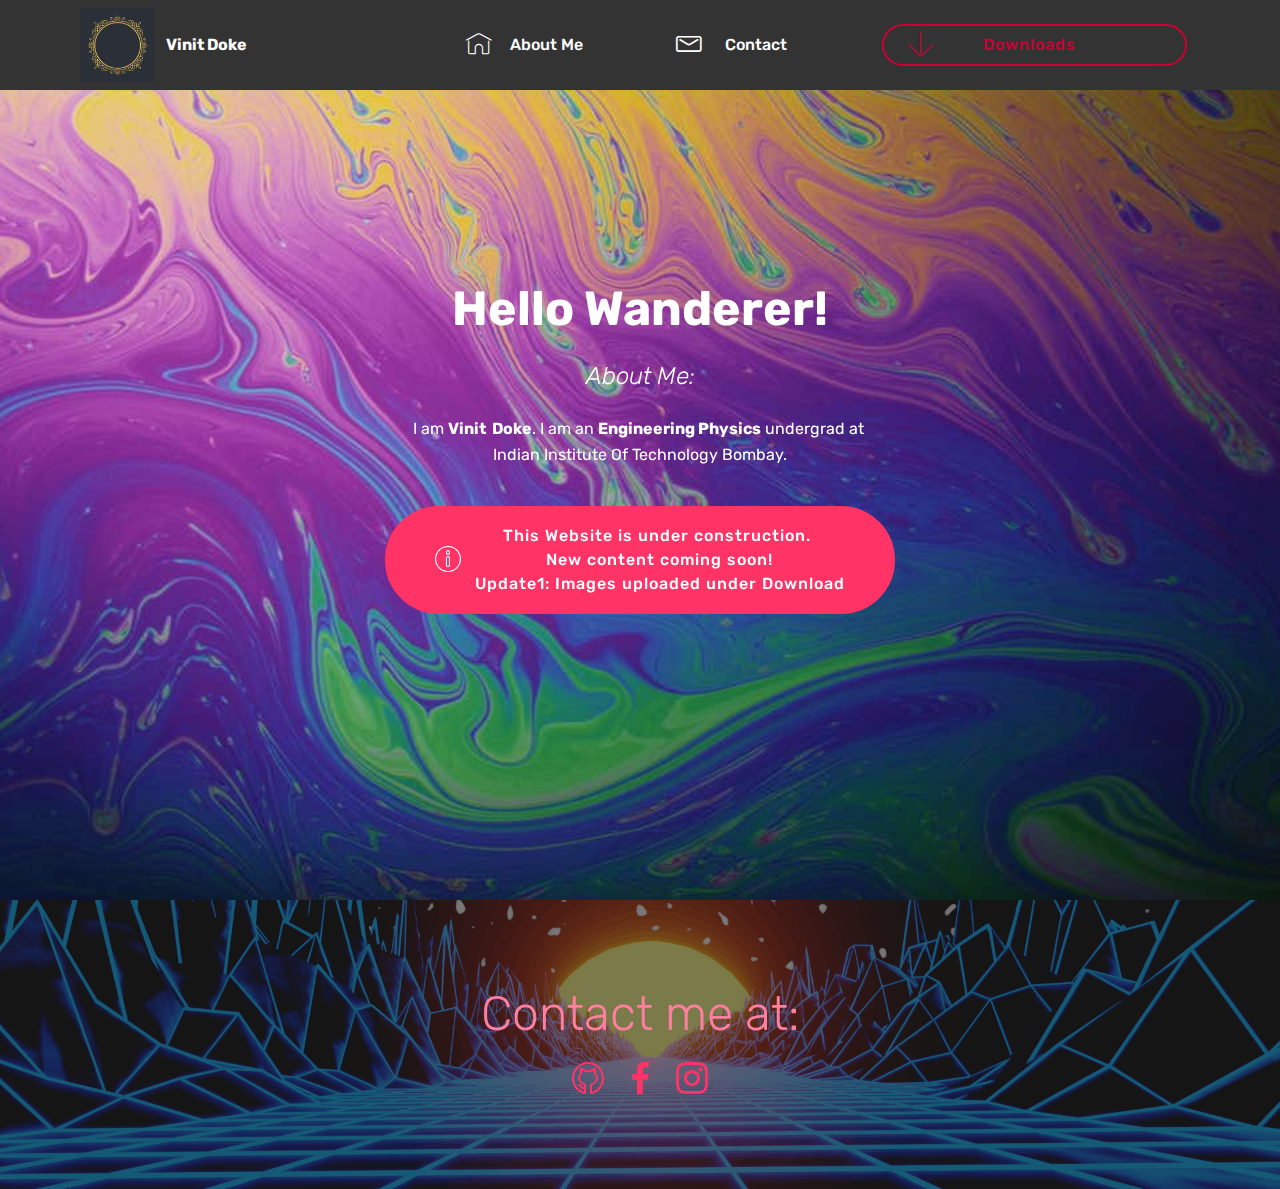
==== commit eeeadd11: "Images Updated" ====
--- a/index.html
+++ b/index.html
@@ -62,7 +62,7 @@
     </nav>
 </section>
 
-<section class="engine"><a href="https://mobirise.info/r">free bootstrap templates</a></section><section class="header1 cid-rVWdvAlb7I mbr-fullscreen mbr-parallax-background" id="header1-1">
+<section class="engine"><a href="https://mobirise.info/l">free web templates</a></section><section class="header1 cid-rVWdvAlb7I mbr-fullscreen mbr-parallax-background" id="header1-1">
 
     
 
@@ -78,7 +78,7 @@
                     About Me:</em></h3>
                 <p class="mbr-text align-center pb-3 mbr-fonts-style display-7">I am <strong>Vinit &nbsp;Doke</strong>. I am an <strong>Engineering Physics</strong> undergrad at&nbsp;<br>Indian Institute Of Technology Bombay.</p>
                 <div class="mbr-section-btn align-center"><a class="btn btn-md btn-secondary display-7" href="index.html"><span class="mbri-info mbr-iconfont mbr-iconfont-btn"></span>
-                        This Website is under construction.&nbsp;<br>New content coming soon!<br></a></div>
+                        This Website is under construction.&nbsp;<br>New content coming soon!<br>Update1: Images uploaded under Download<br></a></div>
             </div>
         </div>
     </div>
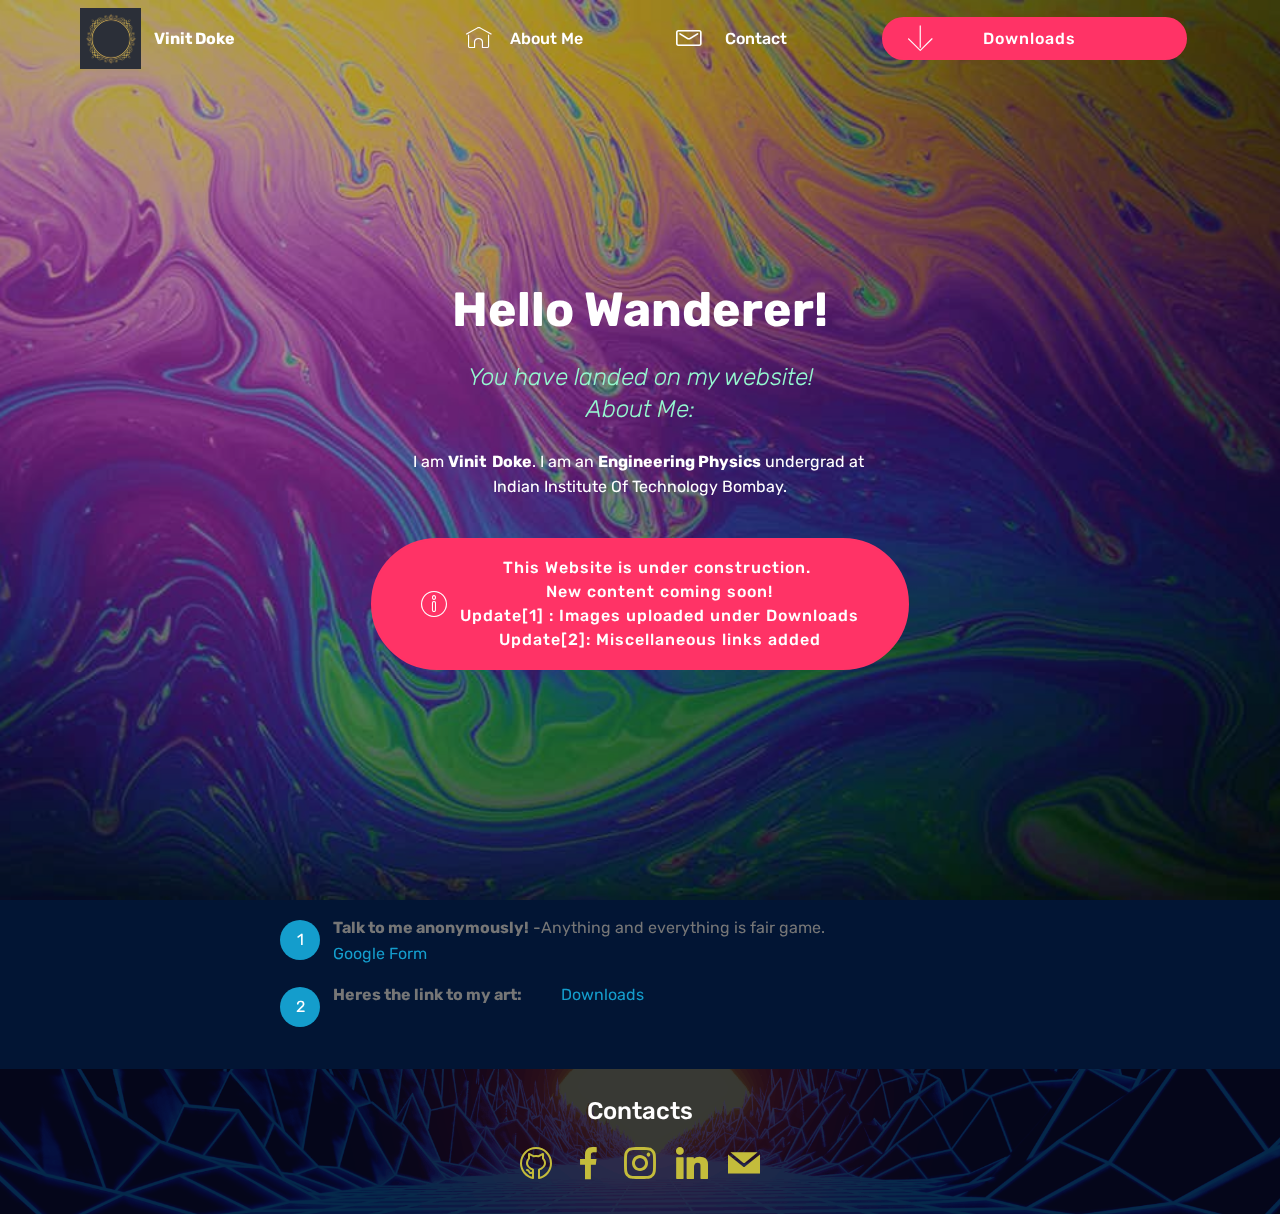
==== commit 8b243caa: "Links added" ====
--- a/index.html
+++ b/index.html
@@ -31,7 +31,7 @@
 
     
 
-    <nav class="navbar navbar-expand beta-menu navbar-dropdown align-items-center navbar-fixed-top navbar-toggleable-sm">
+    <nav class="navbar navbar-expand beta-menu navbar-dropdown align-items-center navbar-fixed-top navbar-toggleable-sm bg-color transparent">
         <button class="navbar-toggler navbar-toggler-right" type="button" data-toggle="collapse" data-target="#navbarSupportedContent" aria-controls="navbarSupportedContent" aria-expanded="false" aria-label="Toggle navigation">
             <div class="hamburger">
                 <span></span>
@@ -44,7 +44,7 @@
             <div class="navbar-brand">
                 <span class="navbar-logo">
                     
-                         <img src="assets/images/mbr.png" alt="Mobirise" title="" style="height: 4.6rem;">
+                         <img src="assets/images/mbr.png" alt="Mobirise" title="" style="height: 3.8rem;">
                     
                 </span>
                 <span class="navbar-caption-wrap"><a class="navbar-caption text-white display-7" href="index.html">Vinit Doke</a></span>
@@ -56,47 +56,60 @@
                         <br></a>
                 </li>
                 <li class="nav-item"><a class="nav-link link text-white display-4" href="page1.html"><span class="mbri-home mbr-iconfont mbr-iconfont-btn"></span>&nbsp; About Me &nbsp; &nbsp; &nbsp; &nbsp; &nbsp; &nbsp; &nbsp; &nbsp; &nbsp;</a></li><li class="nav-item"><a class="nav-link link text-white display-4" href="index.html#social-buttons2-4"><span class="mbrib-letter mbr-iconfont mbr-iconfont-btn">&nbsp;</span>Contact&nbsp; &nbsp; &nbsp; &nbsp; &nbsp; &nbsp; &nbsp; &nbsp; &nbsp;&nbsp;</a></li></ul>
-            <div class="navbar-buttons mbr-section-btn"><a class="btn btn-sm btn-secondary-outline display-7" href="page2.html"><span class="mbri-down mbr-iconfont mbr-iconfont-btn"></span>
+            <div class="navbar-buttons mbr-section-btn"><a class="btn btn-sm btn-secondary display-7" href="page2.html"><span class="mbri-down mbr-iconfont mbr-iconfont-btn"></span>
                     &nbsp; &nbsp; &nbsp; &nbsp; Downloads &nbsp; &nbsp; &nbsp; &nbsp; &nbsp; &nbsp; &nbsp; &nbsp;&nbsp;</a></div>
         </div>
     </nav>
 </section>
 
-<section class="engine"><a href="https://mobirise.info/l">free web templates</a></section><section class="header1 cid-rVWdvAlb7I mbr-fullscreen mbr-parallax-background" id="header1-1">
+<section class="engine"><a href="https://mobirise.info/y">free html web templates</a></section><section class="header1 cid-rVWdvAlb7I mbr-fullscreen mbr-parallax-background" id="header1-1">
 
     
 
-    <div class="mbr-overlay" style="opacity: 0.1; background-color: rgb(41, 41, 41);">
+    <div class="mbr-overlay" style="opacity: 0.3; background-color: rgb(0, 0, 0);">
     </div>
 
     <div class="container">
         <div class="row justify-content-md-center">
             <div class="mbr-white col-md-10">
                 <h1 class="mbr-section-title align-center mbr-bold pb-3 mbr-fonts-style display-2">
-                    Hello Wanderer!</h1>
-                <h3 class="mbr-section-subtitle align-center mbr-light pb-3 mbr-fonts-style display-5"><em>
-                    About Me:</em></h3>
+                    <br>Hello Wanderer!</h1>
+                <h3 class="mbr-section-subtitle align-center mbr-light pb-3 mbr-fonts-style display-5"><em>You have landed on my website!</em><br><em>About Me:</em></h3>
                 <p class="mbr-text align-center pb-3 mbr-fonts-style display-7">I am <strong>Vinit &nbsp;Doke</strong>. I am an <strong>Engineering Physics</strong> undergrad at&nbsp;<br>Indian Institute Of Technology Bombay.</p>
-                <div class="mbr-section-btn align-center"><a class="btn btn-md btn-secondary display-7" href="index.html"><span class="mbri-info mbr-iconfont mbr-iconfont-btn"></span>
-                        This Website is under construction.&nbsp;<br>New content coming soon!<br>Update1: Images uploaded under Download<br></a></div>
+                <div class="mbr-section-btn align-center"><a class="btn btn-md btn-secondary display-7" href="page2.html"><span class="mbri-info mbr-iconfont mbr-iconfont-btn"></span>
+                        This Website is under construction.&nbsp;<br>New content coming soon!<br>Update[1] : Images uploaded under Downloads<br>Update[2]: Miscellaneous links added<br></a></div>
             </div>
         </div>
     </div>
 
 </section>
 
+<section class="mbr-section article content11 cid-rVWIb0oh11" id="content11-d">
+     
+
+    <div class="container">
+        <div class="media-container-row">
+            <div class="mbr-text counter-container col-12 col-md-8 mbr-fonts-style display-7">
+                <ol>
+                    <li><strong>Talk to me anonymously!</strong> -Anything and everything is fair game. &nbsp; &nbsp; &nbsp; &nbsp; &nbsp; &nbsp; &nbsp; &nbsp; &nbsp; &nbsp; &nbsp; &nbsp; &nbsp; &nbsp; &nbsp; &nbsp; &nbsp; &nbsp; &nbsp; &nbsp; &nbsp; <a href="https://forms.gle/fVNvnbSAUkre16VV8">Google Form</a></li><li><strong>Heres the link to my art: &nbsp; &nbsp; &nbsp; &nbsp; &nbsp; &nbsp;&nbsp;<em><a href="page2.html">Downloads</a></em></strong></li>
+                </ol>
+            </div>
+        </div>
+    </div>
+</section>
+
 <section class="cid-rVWezuECDx" id="social-buttons2-4">
 
     
 
-    <div class="mbr-overlay" style="opacity: 0.6; background-color: rgb(35, 35, 35);">
+    <div class="mbr-overlay" style="opacity: 0.8; background-color: rgb(6, 7, 33);">
     </div>
 
     <div class="container">
         <div class="media-container-row">
             <div class="col-md-8 align-center">
-                <h2 class="pb-3 mbr-fonts-style display-2">
-                    Contact me at:<br></h2>
+                <h2 class="pb-3 mbr-fonts-style display-5">
+                    Contacts<br></h2>
                 <div class="social-list pl-0 mb-0">
                     <a href="http://github.com/vinitdoke">
                         <span class="px-2 mbr-iconfont mbr-iconfont-social mbrib-github"></span>
@@ -107,11 +120,11 @@
                     <a href="https://www.instagram.com/vinit.doke/">
                         <span class="px-2 mbr-iconfont mbr-iconfont-social socicon-instagram socicon"></span>
                     </a>
-                    <a href="https://www.youtube.com/c/mobirise" target="_blank">
-                        
+                    <a href="https://www.linkedin.com/public-profile/settings?trk=d_flagship3_profile_self_view_public_profile&lipi=urn%3Ali%3Apage%3Ad_flagship3_profile_self_edit_top_card%3BaY2RHph3SC2%2FItLG8bGDOQ%3D%3D">
+                        <span class="px-2 mbr-iconfont mbr-iconfont-social socicon-linkedin socicon"></span>
                     </a>
-                    <a href="https://www.behance.net/Mobirise" target="_blank">
-                        
+                    <a href="mailto:vinitdoke@gmail.com">
+                        <span class="px-2 mbr-iconfont mbr-iconfont-social socicon-mail socicon"></span>
                     </a>
                 </div>
             </div>
--- a/assets/mobirise/css/mbr-additional.css
+++ b/assets/mobirise/css/mbr-additional.css
@@ -956,7 +956,7 @@
 }
 @media (min-width: 1024px) {
   .cid-rVWaM6orwH .collapsed:not(.navbar-short) .navbar-collapse {
-    max-height: calc(98.5vh - 4.6rem);
+    max-height: calc(98.5vh - 3.8rem);
   }
 }
 .cid-rVWaM6orwH .collapsed button.navbar-toggler {
@@ -1108,7 +1108,7 @@
 }
 .cid-rVWaM6orwH .nav-link:hover,
 .cid-rVWaM6orwH .dropdown-item:hover {
-  color: #149dcc !important;
+  color: #ff3366 !important;
 }
 .cid-rVWdvAlb7I {
   background-image: url("../../../assets/images/a2wxxe.jpg");
@@ -1121,20 +1121,60 @@
 .cid-rVWdvAlb7I H1 {
   color: #ffffff;
 }
+.cid-rVWdvAlb7I H3 {
+  color: #95f9d0;
+}
+.cid-rVWIb0oh11 {
+  padding-top: 15px;
+  padding-bottom: 45px;
+  background-color: #021534;
+}
+.cid-rVWIb0oh11 .counter-container {
+  color: #767676;
+}
+.cid-rVWIb0oh11 .counter-container ol {
+  margin-bottom: 0;
+  counter-reset: myCounter;
+}
+.cid-rVWIb0oh11 .counter-container ol li {
+  margin-bottom: 1rem;
+}
+.cid-rVWIb0oh11 .counter-container ol li {
+  list-style: none;
+  padding-left: .5rem;
+}
+.cid-rVWIb0oh11 .counter-container ol li:before {
+  position: absolute;
+  left: 0px;
+  margin-top: -10px;
+  counter-increment: myCounter;
+  content: counter(myCounter);
+  display: inline-block;
+  text-align: center;
+  margin: 5px 10px;
+  line-height: 40px;
+  transition: all .2s;
+  color: #ffffff;
+  background: #149dcc;
+  width: 40px;
+  height: 40px;
+  border-radius: 50%;
+}
 .cid-rVWezuECDx {
-  padding-top: 90px;
-  padding-bottom: 90px;
+  padding-top: 30px;
+  padding-bottom: 30px;
   background-image: url("../../../assets/images/new-2000x1125.png");
 }
 .cid-rVWezuECDx .mbr-iconfont-social {
   font-size: 32px;
-  color: #ff3366;
+  color: #c4bc3b;
 }
 .cid-rVWezuECDx .social-list a:focus {
   text-decoration: none;
 }
 .cid-rVWezuECDx H2 {
-  color: #ff7f9f;
+  color: #ffffff;
+  text-align: center;
 }
 .cid-rVWaM6orwH .navbar {
   padding: .5rem 0;
@@ -1382,7 +1422,7 @@
 }
 @media (min-width: 1024px) {
   .cid-rVWaM6orwH .collapsed:not(.navbar-short) .navbar-collapse {
-    max-height: calc(98.5vh - 4.6rem);
+    max-height: calc(98.5vh - 3.8rem);
   }
 }
 .cid-rVWaM6orwH .collapsed button.navbar-toggler {
@@ -1534,7 +1574,18 @@
 }
 .cid-rVWaM6orwH .nav-link:hover,
 .cid-rVWaM6orwH .dropdown-item:hover {
-  color: #149dcc !important;
+  color: #ff3366 !important;
+}
+.cid-rVWMw9yjBw {
+  padding-top: 120px;
+  padding-bottom: 120px;
+  background-color: #021534;
+}
+.cid-rVWMw9yjBw .mbr-section-subtitle {
+  color: #cccccc;
+}
+.cid-rVWMw9yjBw H2 {
+  color: #ffffff;
 }
 .cid-rVWqhaH20A {
   padding-top: 120px;
@@ -1797,7 +1848,7 @@
 }
 @media (min-width: 1024px) {
   .cid-rVWaM6orwH .collapsed:not(.navbar-short) .navbar-collapse {
-    max-height: calc(98.5vh - 4.6rem);
+    max-height: calc(98.5vh - 3.8rem);
   }
 }
 .cid-rVWaM6orwH .collapsed button.navbar-toggler {
@@ -1949,7 +2000,7 @@
 }
 .cid-rVWaM6orwH .nav-link:hover,
 .cid-rVWaM6orwH .dropdown-item:hover {
-  color: #149dcc !important;
+  color: #ff3366 !important;
 }
 .cid-rVWozXUlgW {
   padding-top: 15px;
--- a/assets/mobirise/css/mbr-additional.css
+++ b/assets/mobirise/css/mbr-additional.css
@@ -956,7 +956,7 @@
 }
 @media (min-width: 1024px) {
   .cid-rVWaM6orwH .collapsed:not(.navbar-short) .navbar-collapse {
-    max-height: calc(98.5vh - 4.6rem);
+    max-height: calc(98.5vh - 3.8rem);
   }
 }
 .cid-rVWaM6orwH .collapsed button.navbar-toggler {
@@ -1108,7 +1108,7 @@
 }
 .cid-rVWaM6orwH .nav-link:hover,
 .cid-rVWaM6orwH .dropdown-item:hover {
-  color: #149dcc !important;
+  color: #ff3366 !important;
 }
 .cid-rVWdvAlb7I {
   background-image: url("../../../assets/images/a2wxxe.jpg");
@@ -1121,20 +1121,60 @@
 .cid-rVWdvAlb7I H1 {
   color: #ffffff;
 }
+.cid-rVWdvAlb7I H3 {
+  color: #95f9d0;
+}
+.cid-rVWIb0oh11 {
+  padding-top: 15px;
+  padding-bottom: 45px;
+  background-color: #021534;
+}
+.cid-rVWIb0oh11 .counter-container {
+  color: #767676;
+}
+.cid-rVWIb0oh11 .counter-container ol {
+  margin-bottom: 0;
+  counter-reset: myCounter;
+}
+.cid-rVWIb0oh11 .counter-container ol li {
+  margin-bottom: 1rem;
+}
+.cid-rVWIb0oh11 .counter-container ol li {
+  list-style: none;
+  padding-left: .5rem;
+}
+.cid-rVWIb0oh11 .counter-container ol li:before {
+  position: absolute;
+  left: 0px;
+  margin-top: -10px;
+  counter-increment: myCounter;
+  content: counter(myCounter);
+  display: inline-block;
+  text-align: center;
+  margin: 5px 10px;
+  line-height: 40px;
+  transition: all .2s;
+  color: #ffffff;
+  background: #149dcc;
+  width: 40px;
+  height: 40px;
+  border-radius: 50%;
+}
 .cid-rVWezuECDx {
-  padding-top: 90px;
-  padding-bottom: 90px;
+  padding-top: 30px;
+  padding-bottom: 30px;
   background-image: url("../../../assets/images/new-2000x1125.png");
 }
 .cid-rVWezuECDx .mbr-iconfont-social {
   font-size: 32px;
-  color: #ff3366;
+  color: #c4bc3b;
 }
 .cid-rVWezuECDx .social-list a:focus {
   text-decoration: none;
 }
 .cid-rVWezuECDx H2 {
-  color: #ff7f9f;
+  color: #ffffff;
+  text-align: center;
 }
 .cid-rVWaM6orwH .navbar {
   padding: .5rem 0;
@@ -1382,7 +1422,7 @@
 }
 @media (min-width: 1024px) {
   .cid-rVWaM6orwH .collapsed:not(.navbar-short) .navbar-collapse {
-    max-height: calc(98.5vh - 4.6rem);
+    max-height: calc(98.5vh - 3.8rem);
   }
 }
 .cid-rVWaM6orwH .collapsed button.navbar-toggler {
@@ -1534,7 +1574,18 @@
 }
 .cid-rVWaM6orwH .nav-link:hover,
 .cid-rVWaM6orwH .dropdown-item:hover {
-  color: #149dcc !important;
+  color: #ff3366 !important;
+}
+.cid-rVWMw9yjBw {
+  padding-top: 120px;
+  padding-bottom: 120px;
+  background-color: #021534;
+}
+.cid-rVWMw9yjBw .mbr-section-subtitle {
+  color: #cccccc;
+}
+.cid-rVWMw9yjBw H2 {
+  color: #ffffff;
 }
 .cid-rVWqhaH20A {
   padding-top: 120px;
@@ -1797,7 +1848,7 @@
 }
 @media (min-width: 1024px) {
   .cid-rVWaM6orwH .collapsed:not(.navbar-short) .navbar-collapse {
-    max-height: calc(98.5vh - 4.6rem);
+    max-height: calc(98.5vh - 3.8rem);
   }
 }
 .cid-rVWaM6orwH .collapsed button.navbar-toggler {
@@ -1949,7 +2000,7 @@
 }
 .cid-rVWaM6orwH .nav-link:hover,
 .cid-rVWaM6orwH .dropdown-item:hover {
-  color: #149dcc !important;
+  color: #ff3366 !important;
 }
 .cid-rVWozXUlgW {
   padding-top: 15px;
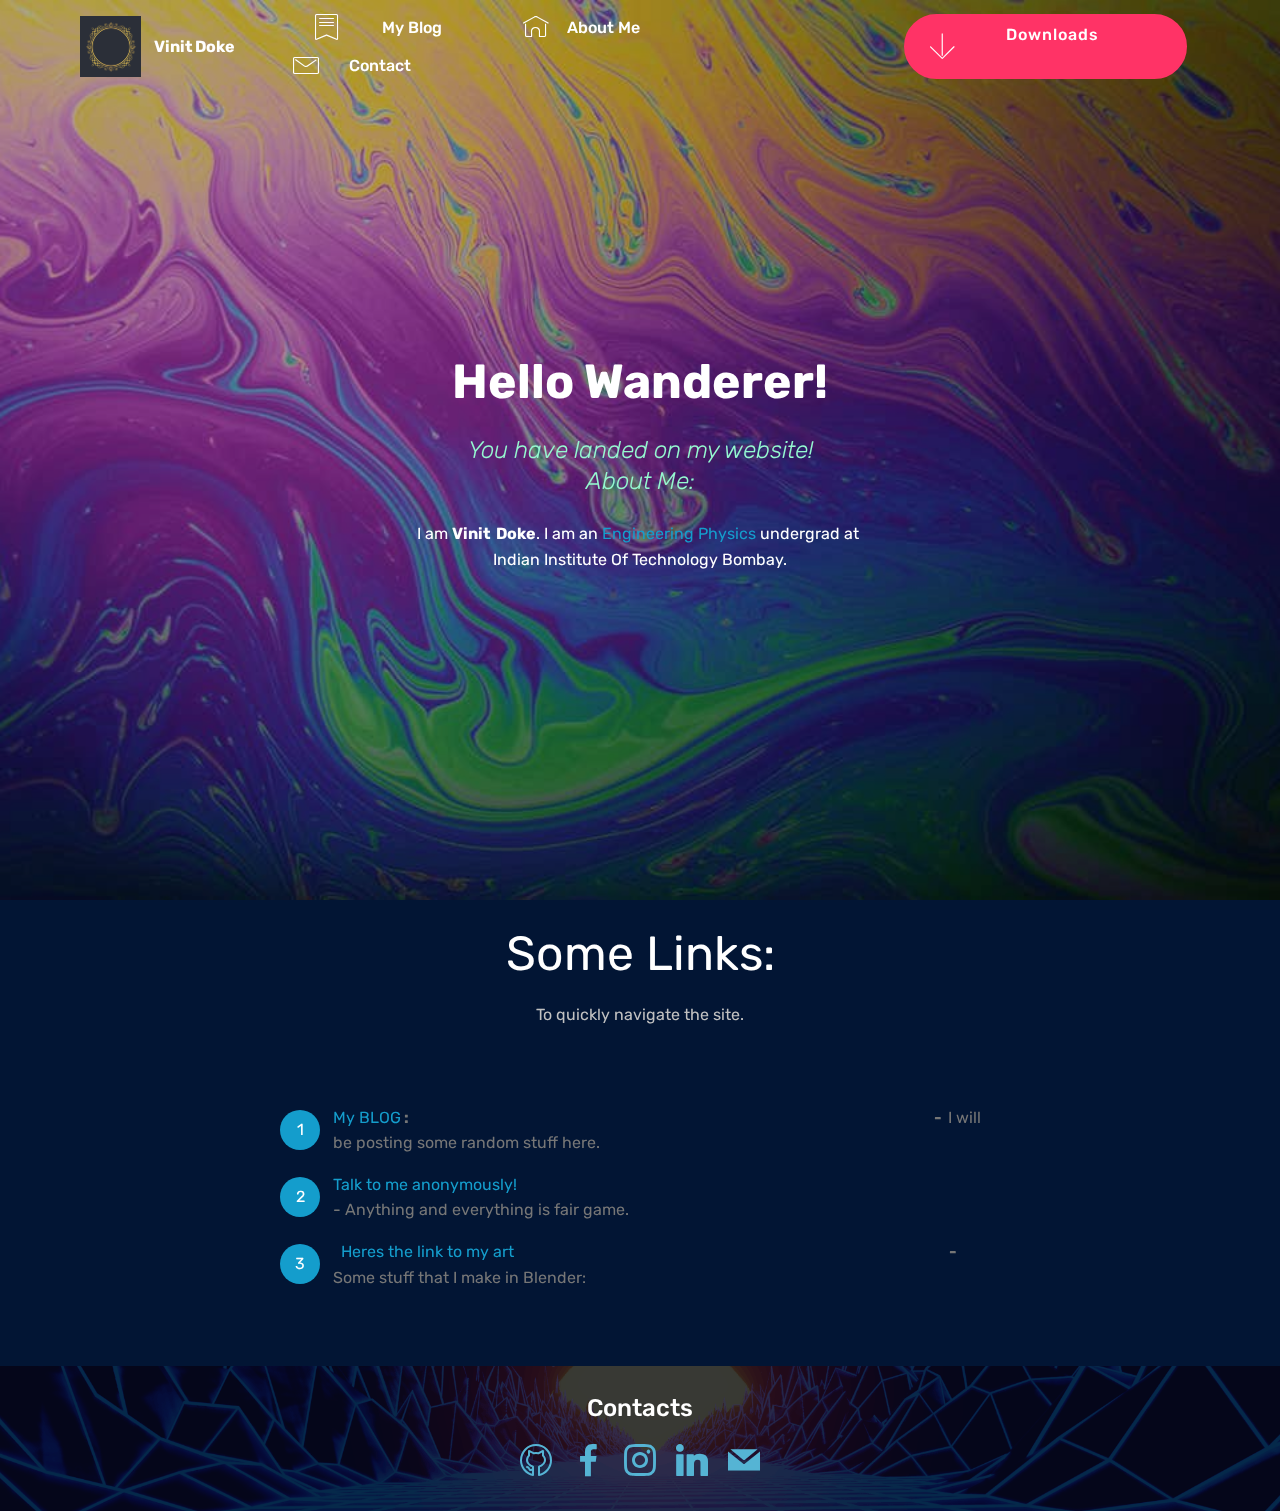
==== commit 4268f1d9: "My Blog added" ====
--- a/index.html
+++ b/index.html
@@ -55,14 +55,14 @@
                     <a class="nav-link link text-white display-4" href="https://mobirise.co">
                         <br></a>
                 </li>
-                <li class="nav-item"><a class="nav-link link text-white display-4" href="page1.html"><span class="mbri-home mbr-iconfont mbr-iconfont-btn"></span>&nbsp; About Me &nbsp; &nbsp; &nbsp; &nbsp; &nbsp; &nbsp; &nbsp; &nbsp; &nbsp;</a></li><li class="nav-item"><a class="nav-link link text-white display-4" href="index.html#social-buttons2-4"><span class="mbrib-letter mbr-iconfont mbr-iconfont-btn">&nbsp;</span>Contact&nbsp; &nbsp; &nbsp; &nbsp; &nbsp; &nbsp; &nbsp; &nbsp; &nbsp;&nbsp;</a></li></ul>
+                <li class="nav-item"><a class="nav-link link text-white display-4" href="page3.html"><span class="mbri-bookmark mbr-iconfont mbr-iconfont-btn"></span>&nbsp; &nbsp; &nbsp; &nbsp; My Blog &nbsp; &nbsp; &nbsp; &nbsp; &nbsp; &nbsp; &nbsp;&nbsp;</a></li><li class="nav-item"><a class="nav-link link text-white display-4" href="page1.html"><span class="mbri-home mbr-iconfont mbr-iconfont-btn"></span>&nbsp; About Me &nbsp; &nbsp; &nbsp; &nbsp; &nbsp; &nbsp; &nbsp; &nbsp; &nbsp;</a></li><li class="nav-item"><a class="nav-link link text-white display-4" href="index.html#social-buttons2-4"><span class="mbri-letter mbr-iconfont mbr-iconfont-btn"></span>&nbsp; &nbsp; &nbsp;Contact &nbsp; &nbsp; &nbsp; &nbsp; &nbsp; &nbsp; &nbsp; &nbsp; &nbsp;</a></li></ul>
             <div class="navbar-buttons mbr-section-btn"><a class="btn btn-sm btn-secondary display-7" href="page2.html"><span class="mbri-down mbr-iconfont mbr-iconfont-btn"></span>
                     &nbsp; &nbsp; &nbsp; &nbsp; Downloads &nbsp; &nbsp; &nbsp; &nbsp; &nbsp; &nbsp; &nbsp; &nbsp;&nbsp;</a></div>
         </div>
     </nav>
 </section>
 
-<section class="engine"><a href="https://mobirise.info/y">free html web templates</a></section><section class="header1 cid-rVWdvAlb7I mbr-fullscreen mbr-parallax-background" id="header1-1">
+<section class="engine"><a href="https://mobirise.info/l">free site templates</a></section><section class="header1 cid-rVWdvAlb7I mbr-fullscreen mbr-parallax-background" id="header1-1">
 
     
 
@@ -75,13 +75,32 @@
                 <h1 class="mbr-section-title align-center mbr-bold pb-3 mbr-fonts-style display-2">
                     <br>Hello Wanderer!</h1>
                 <h3 class="mbr-section-subtitle align-center mbr-light pb-3 mbr-fonts-style display-5"><em>You have landed on my website!</em><br><em>About Me:</em></h3>
-                <p class="mbr-text align-center pb-3 mbr-fonts-style display-7">I am <strong>Vinit &nbsp;Doke</strong>. I am an <strong>Engineering Physics</strong> undergrad at&nbsp;<br>Indian Institute Of Technology Bombay.</p>
-                <div class="mbr-section-btn align-center"><a class="btn btn-md btn-secondary display-7" href="page2.html"><span class="mbri-info mbr-iconfont mbr-iconfont-btn"></span>
-                        This Website is under construction.&nbsp;<br>New content coming soon!<br>Update[1] : Images uploaded under Downloads<br>Update[2]: Miscellaneous links added<br></a></div>
+                <p class="mbr-text align-center pb-3 mbr-fonts-style display-7">I am <strong>Vinit &nbsp;Doke</strong>. I am an <strong><a href="http://www.phy.iitb.ac.in/" class="text-primary">Engineering Physics</a></strong> undergrad at&nbsp;<br>Indian Institute Of Technology Bombay.</p>
+                
             </div>
         </div>
     </div>
 
+</section>
+
+<section class="mbr-section content5 cid-rWoOrswI1t" id="content5-j">
+
+    
+
+    
+
+    <div class="container">
+        <div class="media-container-row">
+            <div class="title col-12 col-md-8">
+                <h2 class="align-center mbr-bold mbr-white pb-3 mbr-fonts-style display-2"><span style="font-weight: normal;">
+                    Some Links:</span></h2>
+                
+                <p class="mbr-text align-center mbr-white pb-3 mbr-fonts-style display-7">
+                    To quickly navigate the site.</p>
+                
+            </div>
+        </div>
+    </div>
 </section>
 
 <section class="mbr-section article content11 cid-rVWIb0oh11" id="content11-d">
@@ -91,7 +110,7 @@
         <div class="media-container-row">
             <div class="mbr-text counter-container col-12 col-md-8 mbr-fonts-style display-7">
                 <ol>
-                    <li><strong>Talk to me anonymously!</strong> -Anything and everything is fair game. &nbsp; &nbsp; &nbsp; &nbsp; &nbsp; &nbsp; &nbsp; &nbsp; &nbsp; &nbsp; &nbsp; &nbsp; &nbsp; &nbsp; &nbsp; &nbsp; &nbsp; &nbsp; &nbsp; &nbsp; &nbsp; <a href="https://forms.gle/fVNvnbSAUkre16VV8">Google Form</a></li><li><strong>Heres the link to my art: &nbsp; &nbsp; &nbsp; &nbsp; &nbsp; &nbsp;&nbsp;<em><a href="page2.html">Downloads</a></em></strong></li>
+                    <li><strong><a href="page3.html">My BLOG</a> : &nbsp; &nbsp; &nbsp; &nbsp; &nbsp; &nbsp; &nbsp; &nbsp; &nbsp; &nbsp; &nbsp; &nbsp; &nbsp; &nbsp; &nbsp; &nbsp; &nbsp; &nbsp; &nbsp; &nbsp; &nbsp; &nbsp; &nbsp; &nbsp; &nbsp; &nbsp; &nbsp; &nbsp; &nbsp; &nbsp; &nbsp; &nbsp; &nbsp; &nbsp; &nbsp; &nbsp; &nbsp; &nbsp; &nbsp; &nbsp; &nbsp; &nbsp; &nbsp; &nbsp; &nbsp; &nbsp; &nbsp; &nbsp; &nbsp; &nbsp; &nbsp; &nbsp; &nbsp; &nbsp; &nbsp; &nbsp; &nbsp; &nbsp; &nbsp; &nbsp; &nbsp; &nbsp; &nbsp; &nbsp; &nbsp; &nbsp; &nbsp; &nbsp; &nbsp; &nbsp; &nbsp; &nbsp; &nbsp; &nbsp; &nbsp; &nbsp; &nbsp; &nbsp; &nbsp; &nbsp; &nbsp; &nbsp; &nbsp; &nbsp; &nbsp; &nbsp; &nbsp; - &nbsp;</strong>I will be posting some random stuff here. &nbsp; &nbsp; &nbsp; &nbsp; &nbsp; &nbsp; &nbsp; &nbsp; &nbsp; &nbsp; &nbsp; &nbsp; &nbsp; &nbsp; &nbsp; &nbsp; &nbsp; &nbsp; &nbsp; &nbsp; &nbsp; &nbsp; &nbsp; &nbsp; &nbsp; &nbsp; &nbsp; &nbsp; &nbsp; &nbsp; &nbsp; &nbsp; &nbsp; &nbsp; &nbsp; &nbsp; &nbsp; &nbsp;&nbsp;</li><li><strong><a href="https://forms.gle/fVNvnbSAUkre16VV8">Talk to me anonymously!</a></strong>&nbsp; &nbsp; &nbsp; &nbsp; &nbsp; &nbsp; &nbsp; &nbsp; &nbsp; &nbsp; &nbsp; &nbsp; &nbsp; &nbsp; &nbsp; &nbsp; &nbsp; &nbsp; &nbsp; &nbsp; &nbsp; &nbsp; &nbsp; &nbsp; &nbsp; &nbsp; &nbsp; &nbsp; &nbsp; &nbsp; &nbsp; &nbsp; &nbsp; &nbsp; &nbsp; &nbsp; &nbsp; &nbsp; &nbsp; &nbsp; &nbsp; &nbsp; &nbsp; &nbsp; &nbsp; &nbsp; &nbsp; &nbsp; &nbsp; &nbsp; &nbsp; &nbsp; &nbsp; &nbsp; &nbsp; &nbsp; &nbsp; &nbsp; &nbsp; &nbsp; - Anything and everything is fair game. &nbsp; &nbsp; &nbsp; &nbsp; &nbsp; &nbsp; &nbsp; &nbsp; &nbsp; &nbsp; &nbsp; &nbsp; &nbsp; &nbsp; &nbsp; &nbsp; &nbsp; &nbsp; &nbsp; &nbsp; &nbsp; &nbsp; &nbsp; &nbsp; &nbsp;</li><li>&nbsp; <strong><a href="page2.html">Heres the link to my art</a>&nbsp; &nbsp; &nbsp; &nbsp; &nbsp; &nbsp; &nbsp; &nbsp; &nbsp; &nbsp; &nbsp; &nbsp; &nbsp; &nbsp; &nbsp; &nbsp; &nbsp; &nbsp; &nbsp; &nbsp; &nbsp; &nbsp; &nbsp; &nbsp; &nbsp; &nbsp; &nbsp; &nbsp; &nbsp; &nbsp; &nbsp; &nbsp; &nbsp; &nbsp; &nbsp; &nbsp; &nbsp; &nbsp; &nbsp; &nbsp; &nbsp; &nbsp; &nbsp; &nbsp; &nbsp; &nbsp; &nbsp; &nbsp; &nbsp; &nbsp; &nbsp; &nbsp; &nbsp; &nbsp; &nbsp; &nbsp; &nbsp; &nbsp; &nbsp; &nbsp; &nbsp; &nbsp; &nbsp; &nbsp; &nbsp; &nbsp; &nbsp; &nbsp; &nbsp; &nbsp; &nbsp; &nbsp; &nbsp;- </strong><span style="font-size: 1rem;">Some stuff that I make in Blender: &nbsp;</span><strong>&nbsp; &nbsp; &nbsp; &nbsp; &nbsp; &nbsp; &nbsp; &nbsp; &nbsp; &nbsp; &nbsp; &nbsp; &nbsp; &nbsp; &nbsp; &nbsp; &nbsp; &nbsp; &nbsp; &nbsp;</strong><strong><em></em></strong></li>
                 </ol>
             </div>
         </div>
--- a/assets/mobirise/css/mbr-additional.css
+++ b/assets/mobirise/css/mbr-additional.css
@@ -1124,9 +1124,21 @@
 .cid-rVWdvAlb7I H3 {
   color: #95f9d0;
 }
+.cid-rWoOrswI1t {
+  padding-top: 30px;
+  padding-bottom: 0px;
+  background-color: #021534;
+}
+.cid-rWoOrswI1t H2 {
+  color: #ffffff;
+  text-align: center;
+}
+.cid-rWoOrswI1t .mbr-text {
+  color: #c1c1c1;
+}
 .cid-rVWIb0oh11 {
-  padding-top: 15px;
-  padding-bottom: 45px;
+  padding-top: 45px;
+  padding-bottom: 60px;
   background-color: #021534;
 }
 .cid-rVWIb0oh11 .counter-container {
@@ -1167,7 +1179,7 @@
 }
 .cid-rVWezuECDx .mbr-iconfont-social {
   font-size: 32px;
-  color: #c4bc3b;
+  color: #55b4d4;
 }
 .cid-rVWezuECDx .social-list a:focus {
   text-decoration: none;
@@ -1576,16 +1588,8 @@
 .cid-rVWaM6orwH .dropdown-item:hover {
   color: #ff3366 !important;
 }
-.cid-rVWMw9yjBw {
-  padding-top: 120px;
-  padding-bottom: 120px;
-  background-color: #021534;
-}
-.cid-rVWMw9yjBw .mbr-section-subtitle {
-  color: #cccccc;
-}
-.cid-rVWMw9yjBw H2 {
-  color: #ffffff;
+.cid-rWp3NzhDQc {
+  background-color: #073b4c;
 }
 .cid-rVWqhaH20A {
   padding-top: 120px;
@@ -2065,3 +2069,422 @@
   transition: 0.2s background ease-in-out;
   background: linear-gradient(to left, #ff3366, #45505b) !important;
 }
+.cid-rVWaM6orwH .navbar {
+  padding: .5rem 0;
+  background: #333333;
+  transition: none;
+  min-height: 77px;
+}
+.cid-rVWaM6orwH .navbar-dropdown.bg-color.transparent.opened {
+  background: #333333;
+}
+.cid-rVWaM6orwH a {
+  font-style: normal;
+}
+.cid-rVWaM6orwH .nav-item span {
+  padding-right: 0.4em;
+  line-height: 0.5em;
+  vertical-align: text-bottom;
+  position: relative;
+  text-decoration: none;
+}
+.cid-rVWaM6orwH .nav-item a {
+  display: -webkit-flex;
+  align-items: center;
+  justify-content: center;
+  padding: 0.7rem 0 !important;
+  margin: 0rem .65rem !important;
+  -webkit-align-items: center;
+  -webkit-justify-content: center;
+}
+.cid-rVWaM6orwH .nav-item:focus,
+.cid-rVWaM6orwH .nav-link:focus {
+  outline: none;
+}
+.cid-rVWaM6orwH .btn {
+  padding: 0.4rem 1.5rem;
+  display: -webkit-inline-flex;
+  align-items: center;
+  -webkit-align-items: center;
+}
+.cid-rVWaM6orwH .btn .mbr-iconfont {
+  font-size: 1.6rem;
+}
+.cid-rVWaM6orwH .menu-logo {
+  margin-right: auto;
+}
+.cid-rVWaM6orwH .menu-logo .navbar-brand {
+  display: flex;
+  margin-left: 5rem;
+  padding: 0;
+  transition: padding .2s;
+  min-height: 3.8rem;
+  -webkit-align-items: center;
+  align-items: center;
+}
+.cid-rVWaM6orwH .menu-logo .navbar-brand .navbar-caption-wrap {
+  display: flex;
+  -webkit-align-items: center;
+  align-items: center;
+  word-break: break-word;
+  min-width: 7rem;
+  margin: .3rem 0;
+}
+.cid-rVWaM6orwH .menu-logo .navbar-brand .navbar-caption-wrap .navbar-caption {
+  line-height: 1.2rem !important;
+  padding-right: 2rem;
+}
+.cid-rVWaM6orwH .menu-logo .navbar-brand .navbar-logo {
+  font-size: 4rem;
+  transition: font-size 0.25s;
+}
+.cid-rVWaM6orwH .menu-logo .navbar-brand .navbar-logo img {
+  display: flex;
+}
+.cid-rVWaM6orwH .menu-logo .navbar-brand .navbar-logo .mbr-iconfont {
+  transition: font-size 0.25s;
+}
+.cid-rVWaM6orwH .menu-logo .navbar-brand .navbar-logo a {
+  display: inline-flex;
+}
+.cid-rVWaM6orwH .navbar-toggleable-sm .navbar-collapse {
+  justify-content: flex-end;
+  -webkit-justify-content: flex-end;
+  padding-right: 5rem;
+  width: auto;
+}
+.cid-rVWaM6orwH .navbar-toggleable-sm .navbar-collapse .navbar-nav {
+  flex-wrap: wrap;
+  -webkit-flex-wrap: wrap;
+  padding-left: 0;
+}
+.cid-rVWaM6orwH .navbar-toggleable-sm .navbar-collapse .navbar-nav .nav-item {
+  -webkit-align-self: center;
+  align-self: center;
+}
+.cid-rVWaM6orwH .navbar-toggleable-sm .navbar-collapse .navbar-buttons {
+  padding-left: 0;
+  padding-bottom: 0;
+}
+.cid-rVWaM6orwH .dropdown .dropdown-menu {
+  background: #333333;
+  visibility: hidden;
+  display: block;
+  position: absolute;
+  min-width: 5rem;
+  padding-top: 1.4rem;
+  padding-bottom: 1.4rem;
+  text-align: left;
+}
+.cid-rVWaM6orwH .dropdown .dropdown-menu .dropdown-item {
+  width: auto;
+  padding: 0.235em 1.5385em 0.235em 1.5385em !important;
+}
+.cid-rVWaM6orwH .dropdown .dropdown-menu .dropdown-item::after {
+  right: 0.5rem;
+}
+.cid-rVWaM6orwH .dropdown .dropdown-menu .dropdown-submenu {
+  margin: 0;
+}
+.cid-rVWaM6orwH .dropdown.open > .dropdown-menu {
+  visibility: visible;
+}
+.cid-rVWaM6orwH .navbar-toggleable-sm.opened:after {
+  position: absolute;
+  width: 100vw;
+  height: 100vh;
+  content: '';
+  background-color: rgba(0, 0, 0, 0.1);
+  left: 0;
+  bottom: 0;
+  transform: translateY(100%);
+  -webkit-transform: translateY(100%);
+  z-index: 1000;
+}
+.cid-rVWaM6orwH .navbar.navbar-short {
+  min-height: 60px;
+  transition: all .2s;
+}
+.cid-rVWaM6orwH .navbar.navbar-short .navbar-toggler-right {
+  top: 20px;
+}
+.cid-rVWaM6orwH .navbar.navbar-short .navbar-logo a {
+  font-size: 2.5rem !important;
+  line-height: 2.5rem;
+  transition: font-size 0.25s;
+}
+.cid-rVWaM6orwH .navbar.navbar-short .navbar-logo a .mbr-iconfont {
+  font-size: 2.5rem !important;
+}
+.cid-rVWaM6orwH .navbar.navbar-short .navbar-logo a img {
+  height: 3rem !important;
+}
+.cid-rVWaM6orwH .navbar.navbar-short .navbar-brand {
+  min-height: 3rem;
+}
+.cid-rVWaM6orwH button.navbar-toggler {
+  width: 31px;
+  height: 18px;
+  cursor: pointer;
+  transition: all .2s;
+  top: 1.5rem;
+  right: 1rem;
+}
+.cid-rVWaM6orwH button.navbar-toggler:focus {
+  outline: none;
+}
+.cid-rVWaM6orwH button.navbar-toggler .hamburger span {
+  position: absolute;
+  right: 0;
+  width: 30px;
+  height: 2px;
+  border-right: 5px;
+  background-color: #ffffff;
+}
+.cid-rVWaM6orwH button.navbar-toggler .hamburger span:nth-child(1) {
+  top: 0;
+  transition: all .2s;
+}
+.cid-rVWaM6orwH button.navbar-toggler .hamburger span:nth-child(2) {
+  top: 8px;
+  transition: all .15s;
+}
+.cid-rVWaM6orwH button.navbar-toggler .hamburger span:nth-child(3) {
+  top: 8px;
+  transition: all .15s;
+}
+.cid-rVWaM6orwH button.navbar-toggler .hamburger span:nth-child(4) {
+  top: 16px;
+  transition: all .2s;
+}
+.cid-rVWaM6orwH nav.opened .hamburger span:nth-child(1) {
+  top: 8px;
+  width: 0;
+  opacity: 0;
+  right: 50%;
+  transition: all .2s;
+}
+.cid-rVWaM6orwH nav.opened .hamburger span:nth-child(2) {
+  -webkit-transform: rotate(45deg);
+  transform: rotate(45deg);
+  transition: all .25s;
+}
+.cid-rVWaM6orwH nav.opened .hamburger span:nth-child(3) {
+  -webkit-transform: rotate(-45deg);
+  transform: rotate(-45deg);
+  transition: all .25s;
+}
+.cid-rVWaM6orwH nav.opened .hamburger span:nth-child(4) {
+  top: 8px;
+  width: 0;
+  opacity: 0;
+  right: 50%;
+  transition: all .2s;
+}
+.cid-rVWaM6orwH .collapsed.navbar-expand {
+  flex-direction: column;
+  -webkit-flex-direction: column;
+}
+.cid-rVWaM6orwH .collapsed .btn {
+  display: -webkit-flex;
+}
+.cid-rVWaM6orwH .collapsed .navbar-collapse {
+  display: none !important;
+  padding-right: 0 !important;
+}
+.cid-rVWaM6orwH .collapsed .navbar-collapse.collapsing,
+.cid-rVWaM6orwH .collapsed .navbar-collapse.show {
+  display: block !important;
+}
+.cid-rVWaM6orwH .collapsed .navbar-collapse.collapsing .navbar-nav,
+.cid-rVWaM6orwH .collapsed .navbar-collapse.show .navbar-nav {
+  display: block;
+  text-align: center;
+}
+.cid-rVWaM6orwH .collapsed .navbar-collapse.collapsing .navbar-nav .nav-item,
+.cid-rVWaM6orwH .collapsed .navbar-collapse.show .navbar-nav .nav-item {
+  clear: both;
+}
+.cid-rVWaM6orwH .collapsed .navbar-collapse.collapsing .navbar-buttons,
+.cid-rVWaM6orwH .collapsed .navbar-collapse.show .navbar-buttons {
+  text-align: center;
+}
+.cid-rVWaM6orwH .collapsed .navbar-collapse.collapsing .navbar-buttons:last-child,
+.cid-rVWaM6orwH .collapsed .navbar-collapse.show .navbar-buttons:last-child {
+  margin-bottom: 1rem;
+}
+@media (min-width: 1024px) {
+  .cid-rVWaM6orwH .collapsed:not(.navbar-short) .navbar-collapse {
+    max-height: calc(98.5vh - 3.8rem);
+  }
+}
+.cid-rVWaM6orwH .collapsed button.navbar-toggler {
+  display: block;
+}
+.cid-rVWaM6orwH .collapsed .navbar-brand {
+  margin-left: 1rem !important;
+}
+.cid-rVWaM6orwH .collapsed .navbar-toggleable-sm {
+  flex-direction: column;
+  -webkit-flex-direction: column;
+}
+.cid-rVWaM6orwH .collapsed .dropdown .dropdown-menu {
+  width: 100%;
+  text-align: center;
+  position: relative;
+  opacity: 0;
+  overflow: hidden;
+  display: block;
+  height: 0;
+  visibility: hidden;
+  padding: 0;
+  transition-duration: .5s;
+  transition-property: opacity,padding,height;
+}
+.cid-rVWaM6orwH .collapsed .dropdown.open > .dropdown-menu {
+  position: relative;
+  opacity: 1;
+  height: auto;
+  padding: 1.4rem 0;
+  visibility: visible;
+}
+.cid-rVWaM6orwH .collapsed .dropdown .dropdown-submenu {
+  left: 0;
+  text-align: center;
+  width: 100%;
+}
+.cid-rVWaM6orwH .collapsed .dropdown .dropdown-toggle[data-toggle="dropdown-submenu"]::after {
+  margin-top: 0;
+  position: inherit;
+  right: 0;
+  top: 50%;
+  display: inline-block;
+  width: 0;
+  height: 0;
+  margin-left: .3em;
+  vertical-align: middle;
+  content: "";
+  border-top: .30em solid;
+  border-right: .30em solid transparent;
+  border-left: .30em solid transparent;
+}
+@media (max-width: 1023px) {
+  .cid-rVWaM6orwH .navbar-expand {
+    flex-direction: column;
+    -webkit-flex-direction: column;
+  }
+  .cid-rVWaM6orwH img {
+    height: 3.8rem !important;
+  }
+  .cid-rVWaM6orwH .btn {
+    display: -webkit-flex;
+  }
+  .cid-rVWaM6orwH button.navbar-toggler {
+    display: block;
+  }
+  .cid-rVWaM6orwH .navbar-brand {
+    margin-left: 1rem !important;
+  }
+  .cid-rVWaM6orwH .navbar-toggleable-sm {
+    flex-direction: column;
+    -webkit-flex-direction: column;
+  }
+  .cid-rVWaM6orwH .navbar-collapse {
+    display: none !important;
+    padding-right: 0 !important;
+  }
+  .cid-rVWaM6orwH .navbar-collapse.collapsing,
+  .cid-rVWaM6orwH .navbar-collapse.show {
+    display: block !important;
+  }
+  .cid-rVWaM6orwH .navbar-collapse.collapsing .navbar-nav,
+  .cid-rVWaM6orwH .navbar-collapse.show .navbar-nav {
+    display: block;
+    text-align: center;
+  }
+  .cid-rVWaM6orwH .navbar-collapse.collapsing .navbar-nav .nav-item,
+  .cid-rVWaM6orwH .navbar-collapse.show .navbar-nav .nav-item {
+    clear: both;
+  }
+  .cid-rVWaM6orwH .navbar-collapse.collapsing .navbar-buttons,
+  .cid-rVWaM6orwH .navbar-collapse.show .navbar-buttons {
+    text-align: center;
+  }
+  .cid-rVWaM6orwH .navbar-collapse.collapsing .navbar-buttons:last-child,
+  .cid-rVWaM6orwH .navbar-collapse.show .navbar-buttons:last-child {
+    margin-bottom: 1rem;
+  }
+  .cid-rVWaM6orwH .dropdown .dropdown-menu {
+    width: 100%;
+    text-align: center;
+    position: relative;
+    opacity: 0;
+    overflow: hidden;
+    display: block;
+    height: 0;
+    visibility: hidden;
+    padding: 0;
+    transition-duration: .5s;
+    transition-property: opacity,padding,height;
+  }
+  .cid-rVWaM6orwH .dropdown.open > .dropdown-menu {
+    position: relative;
+    opacity: 1;
+    height: auto;
+    padding: 1.4rem 0;
+    visibility: visible;
+  }
+  .cid-rVWaM6orwH .dropdown .dropdown-submenu {
+    left: 0;
+    text-align: center;
+    width: 100%;
+  }
+  .cid-rVWaM6orwH .dropdown .dropdown-toggle[data-toggle="dropdown-submenu"]::after {
+    margin-top: 0;
+    position: inherit;
+    right: 0;
+    top: 50%;
+    display: inline-block;
+    width: 0;
+    height: 0;
+    margin-left: .3em;
+    vertical-align: middle;
+    content: "";
+    border-top: .30em solid;
+    border-right: .30em solid transparent;
+    border-left: .30em solid transparent;
+  }
+}
+@media (min-width: 767px) {
+  .cid-rVWaM6orwH .menu-logo {
+    flex-shrink: 0;
+    -webkit-flex-shrink: 0;
+  }
+}
+.cid-rVWaM6orwH .navbar-collapse {
+  flex-basis: auto;
+  -webkit-flex-basis: auto;
+}
+.cid-rVWaM6orwH .nav-link:hover,
+.cid-rVWaM6orwH .dropdown-item:hover {
+  color: #ff3366 !important;
+}
+.cid-rWoUhfxW89 {
+  padding-top: 120px;
+  padding-bottom: 30px;
+  background-image: url("../../../assets/images/mbr-1920x1357.jpg");
+}
+.cid-rWoUhfxW89 H2 {
+  text-align: center;
+}
+.cid-rWoUhfxW89 .mbr-section-subtitle {
+  text-align: center;
+}
+.cid-rWoWimfgJj {
+  padding-top: 60px;
+  padding-bottom: 60px;
+  background-color: #ffffff;
+}
+.cid-rWoWimfgJj .mbr-text {
+  color: #021534;
+}
--- a/assets/mobirise/css/mbr-additional.css
+++ b/assets/mobirise/css/mbr-additional.css
@@ -1124,9 +1124,21 @@
 .cid-rVWdvAlb7I H3 {
   color: #95f9d0;
 }
+.cid-rWoOrswI1t {
+  padding-top: 30px;
+  padding-bottom: 0px;
+  background-color: #021534;
+}
+.cid-rWoOrswI1t H2 {
+  color: #ffffff;
+  text-align: center;
+}
+.cid-rWoOrswI1t .mbr-text {
+  color: #c1c1c1;
+}
 .cid-rVWIb0oh11 {
-  padding-top: 15px;
-  padding-bottom: 45px;
+  padding-top: 45px;
+  padding-bottom: 60px;
   background-color: #021534;
 }
 .cid-rVWIb0oh11 .counter-container {
@@ -1167,7 +1179,7 @@
 }
 .cid-rVWezuECDx .mbr-iconfont-social {
   font-size: 32px;
-  color: #c4bc3b;
+  color: #55b4d4;
 }
 .cid-rVWezuECDx .social-list a:focus {
   text-decoration: none;
@@ -1576,16 +1588,8 @@
 .cid-rVWaM6orwH .dropdown-item:hover {
   color: #ff3366 !important;
 }
-.cid-rVWMw9yjBw {
-  padding-top: 120px;
-  padding-bottom: 120px;
-  background-color: #021534;
-}
-.cid-rVWMw9yjBw .mbr-section-subtitle {
-  color: #cccccc;
-}
-.cid-rVWMw9yjBw H2 {
-  color: #ffffff;
+.cid-rWp3NzhDQc {
+  background-color: #073b4c;
 }
 .cid-rVWqhaH20A {
   padding-top: 120px;
@@ -2065,3 +2069,422 @@
   transition: 0.2s background ease-in-out;
   background: linear-gradient(to left, #ff3366, #45505b) !important;
 }
+.cid-rVWaM6orwH .navbar {
+  padding: .5rem 0;
+  background: #333333;
+  transition: none;
+  min-height: 77px;
+}
+.cid-rVWaM6orwH .navbar-dropdown.bg-color.transparent.opened {
+  background: #333333;
+}
+.cid-rVWaM6orwH a {
+  font-style: normal;
+}
+.cid-rVWaM6orwH .nav-item span {
+  padding-right: 0.4em;
+  line-height: 0.5em;
+  vertical-align: text-bottom;
+  position: relative;
+  text-decoration: none;
+}
+.cid-rVWaM6orwH .nav-item a {
+  display: -webkit-flex;
+  align-items: center;
+  justify-content: center;
+  padding: 0.7rem 0 !important;
+  margin: 0rem .65rem !important;
+  -webkit-align-items: center;
+  -webkit-justify-content: center;
+}
+.cid-rVWaM6orwH .nav-item:focus,
+.cid-rVWaM6orwH .nav-link:focus {
+  outline: none;
+}
+.cid-rVWaM6orwH .btn {
+  padding: 0.4rem 1.5rem;
+  display: -webkit-inline-flex;
+  align-items: center;
+  -webkit-align-items: center;
+}
+.cid-rVWaM6orwH .btn .mbr-iconfont {
+  font-size: 1.6rem;
+}
+.cid-rVWaM6orwH .menu-logo {
+  margin-right: auto;
+}
+.cid-rVWaM6orwH .menu-logo .navbar-brand {
+  display: flex;
+  margin-left: 5rem;
+  padding: 0;
+  transition: padding .2s;
+  min-height: 3.8rem;
+  -webkit-align-items: center;
+  align-items: center;
+}
+.cid-rVWaM6orwH .menu-logo .navbar-brand .navbar-caption-wrap {
+  display: flex;
+  -webkit-align-items: center;
+  align-items: center;
+  word-break: break-word;
+  min-width: 7rem;
+  margin: .3rem 0;
+}
+.cid-rVWaM6orwH .menu-logo .navbar-brand .navbar-caption-wrap .navbar-caption {
+  line-height: 1.2rem !important;
+  padding-right: 2rem;
+}
+.cid-rVWaM6orwH .menu-logo .navbar-brand .navbar-logo {
+  font-size: 4rem;
+  transition: font-size 0.25s;
+}
+.cid-rVWaM6orwH .menu-logo .navbar-brand .navbar-logo img {
+  display: flex;
+}
+.cid-rVWaM6orwH .menu-logo .navbar-brand .navbar-logo .mbr-iconfont {
+  transition: font-size 0.25s;
+}
+.cid-rVWaM6orwH .menu-logo .navbar-brand .navbar-logo a {
+  display: inline-flex;
+}
+.cid-rVWaM6orwH .navbar-toggleable-sm .navbar-collapse {
+  justify-content: flex-end;
+  -webkit-justify-content: flex-end;
+  padding-right: 5rem;
+  width: auto;
+}
+.cid-rVWaM6orwH .navbar-toggleable-sm .navbar-collapse .navbar-nav {
+  flex-wrap: wrap;
+  -webkit-flex-wrap: wrap;
+  padding-left: 0;
+}
+.cid-rVWaM6orwH .navbar-toggleable-sm .navbar-collapse .navbar-nav .nav-item {
+  -webkit-align-self: center;
+  align-self: center;
+}
+.cid-rVWaM6orwH .navbar-toggleable-sm .navbar-collapse .navbar-buttons {
+  padding-left: 0;
+  padding-bottom: 0;
+}
+.cid-rVWaM6orwH .dropdown .dropdown-menu {
+  background: #333333;
+  visibility: hidden;
+  display: block;
+  position: absolute;
+  min-width: 5rem;
+  padding-top: 1.4rem;
+  padding-bottom: 1.4rem;
+  text-align: left;
+}
+.cid-rVWaM6orwH .dropdown .dropdown-menu .dropdown-item {
+  width: auto;
+  padding: 0.235em 1.5385em 0.235em 1.5385em !important;
+}
+.cid-rVWaM6orwH .dropdown .dropdown-menu .dropdown-item::after {
+  right: 0.5rem;
+}
+.cid-rVWaM6orwH .dropdown .dropdown-menu .dropdown-submenu {
+  margin: 0;
+}
+.cid-rVWaM6orwH .dropdown.open > .dropdown-menu {
+  visibility: visible;
+}
+.cid-rVWaM6orwH .navbar-toggleable-sm.opened:after {
+  position: absolute;
+  width: 100vw;
+  height: 100vh;
+  content: '';
+  background-color: rgba(0, 0, 0, 0.1);
+  left: 0;
+  bottom: 0;
+  transform: translateY(100%);
+  -webkit-transform: translateY(100%);
+  z-index: 1000;
+}
+.cid-rVWaM6orwH .navbar.navbar-short {
+  min-height: 60px;
+  transition: all .2s;
+}
+.cid-rVWaM6orwH .navbar.navbar-short .navbar-toggler-right {
+  top: 20px;
+}
+.cid-rVWaM6orwH .navbar.navbar-short .navbar-logo a {
+  font-size: 2.5rem !important;
+  line-height: 2.5rem;
+  transition: font-size 0.25s;
+}
+.cid-rVWaM6orwH .navbar.navbar-short .navbar-logo a .mbr-iconfont {
+  font-size: 2.5rem !important;
+}
+.cid-rVWaM6orwH .navbar.navbar-short .navbar-logo a img {
+  height: 3rem !important;
+}
+.cid-rVWaM6orwH .navbar.navbar-short .navbar-brand {
+  min-height: 3rem;
+}
+.cid-rVWaM6orwH button.navbar-toggler {
+  width: 31px;
+  height: 18px;
+  cursor: pointer;
+  transition: all .2s;
+  top: 1.5rem;
+  right: 1rem;
+}
+.cid-rVWaM6orwH button.navbar-toggler:focus {
+  outline: none;
+}
+.cid-rVWaM6orwH button.navbar-toggler .hamburger span {
+  position: absolute;
+  right: 0;
+  width: 30px;
+  height: 2px;
+  border-right: 5px;
+  background-color: #ffffff;
+}
+.cid-rVWaM6orwH button.navbar-toggler .hamburger span:nth-child(1) {
+  top: 0;
+  transition: all .2s;
+}
+.cid-rVWaM6orwH button.navbar-toggler .hamburger span:nth-child(2) {
+  top: 8px;
+  transition: all .15s;
+}
+.cid-rVWaM6orwH button.navbar-toggler .hamburger span:nth-child(3) {
+  top: 8px;
+  transition: all .15s;
+}
+.cid-rVWaM6orwH button.navbar-toggler .hamburger span:nth-child(4) {
+  top: 16px;
+  transition: all .2s;
+}
+.cid-rVWaM6orwH nav.opened .hamburger span:nth-child(1) {
+  top: 8px;
+  width: 0;
+  opacity: 0;
+  right: 50%;
+  transition: all .2s;
+}
+.cid-rVWaM6orwH nav.opened .hamburger span:nth-child(2) {
+  -webkit-transform: rotate(45deg);
+  transform: rotate(45deg);
+  transition: all .25s;
+}
+.cid-rVWaM6orwH nav.opened .hamburger span:nth-child(3) {
+  -webkit-transform: rotate(-45deg);
+  transform: rotate(-45deg);
+  transition: all .25s;
+}
+.cid-rVWaM6orwH nav.opened .hamburger span:nth-child(4) {
+  top: 8px;
+  width: 0;
+  opacity: 0;
+  right: 50%;
+  transition: all .2s;
+}
+.cid-rVWaM6orwH .collapsed.navbar-expand {
+  flex-direction: column;
+  -webkit-flex-direction: column;
+}
+.cid-rVWaM6orwH .collapsed .btn {
+  display: -webkit-flex;
+}
+.cid-rVWaM6orwH .collapsed .navbar-collapse {
+  display: none !important;
+  padding-right: 0 !important;
+}
+.cid-rVWaM6orwH .collapsed .navbar-collapse.collapsing,
+.cid-rVWaM6orwH .collapsed .navbar-collapse.show {
+  display: block !important;
+}
+.cid-rVWaM6orwH .collapsed .navbar-collapse.collapsing .navbar-nav,
+.cid-rVWaM6orwH .collapsed .navbar-collapse.show .navbar-nav {
+  display: block;
+  text-align: center;
+}
+.cid-rVWaM6orwH .collapsed .navbar-collapse.collapsing .navbar-nav .nav-item,
+.cid-rVWaM6orwH .collapsed .navbar-collapse.show .navbar-nav .nav-item {
+  clear: both;
+}
+.cid-rVWaM6orwH .collapsed .navbar-collapse.collapsing .navbar-buttons,
+.cid-rVWaM6orwH .collapsed .navbar-collapse.show .navbar-buttons {
+  text-align: center;
+}
+.cid-rVWaM6orwH .collapsed .navbar-collapse.collapsing .navbar-buttons:last-child,
+.cid-rVWaM6orwH .collapsed .navbar-collapse.show .navbar-buttons:last-child {
+  margin-bottom: 1rem;
+}
+@media (min-width: 1024px) {
+  .cid-rVWaM6orwH .collapsed:not(.navbar-short) .navbar-collapse {
+    max-height: calc(98.5vh - 3.8rem);
+  }
+}
+.cid-rVWaM6orwH .collapsed button.navbar-toggler {
+  display: block;
+}
+.cid-rVWaM6orwH .collapsed .navbar-brand {
+  margin-left: 1rem !important;
+}
+.cid-rVWaM6orwH .collapsed .navbar-toggleable-sm {
+  flex-direction: column;
+  -webkit-flex-direction: column;
+}
+.cid-rVWaM6orwH .collapsed .dropdown .dropdown-menu {
+  width: 100%;
+  text-align: center;
+  position: relative;
+  opacity: 0;
+  overflow: hidden;
+  display: block;
+  height: 0;
+  visibility: hidden;
+  padding: 0;
+  transition-duration: .5s;
+  transition-property: opacity,padding,height;
+}
+.cid-rVWaM6orwH .collapsed .dropdown.open > .dropdown-menu {
+  position: relative;
+  opacity: 1;
+  height: auto;
+  padding: 1.4rem 0;
+  visibility: visible;
+}
+.cid-rVWaM6orwH .collapsed .dropdown .dropdown-submenu {
+  left: 0;
+  text-align: center;
+  width: 100%;
+}
+.cid-rVWaM6orwH .collapsed .dropdown .dropdown-toggle[data-toggle="dropdown-submenu"]::after {
+  margin-top: 0;
+  position: inherit;
+  right: 0;
+  top: 50%;
+  display: inline-block;
+  width: 0;
+  height: 0;
+  margin-left: .3em;
+  vertical-align: middle;
+  content: "";
+  border-top: .30em solid;
+  border-right: .30em solid transparent;
+  border-left: .30em solid transparent;
+}
+@media (max-width: 1023px) {
+  .cid-rVWaM6orwH .navbar-expand {
+    flex-direction: column;
+    -webkit-flex-direction: column;
+  }
+  .cid-rVWaM6orwH img {
+    height: 3.8rem !important;
+  }
+  .cid-rVWaM6orwH .btn {
+    display: -webkit-flex;
+  }
+  .cid-rVWaM6orwH button.navbar-toggler {
+    display: block;
+  }
+  .cid-rVWaM6orwH .navbar-brand {
+    margin-left: 1rem !important;
+  }
+  .cid-rVWaM6orwH .navbar-toggleable-sm {
+    flex-direction: column;
+    -webkit-flex-direction: column;
+  }
+  .cid-rVWaM6orwH .navbar-collapse {
+    display: none !important;
+    padding-right: 0 !important;
+  }
+  .cid-rVWaM6orwH .navbar-collapse.collapsing,
+  .cid-rVWaM6orwH .navbar-collapse.show {
+    display: block !important;
+  }
+  .cid-rVWaM6orwH .navbar-collapse.collapsing .navbar-nav,
+  .cid-rVWaM6orwH .navbar-collapse.show .navbar-nav {
+    display: block;
+    text-align: center;
+  }
+  .cid-rVWaM6orwH .navbar-collapse.collapsing .navbar-nav .nav-item,
+  .cid-rVWaM6orwH .navbar-collapse.show .navbar-nav .nav-item {
+    clear: both;
+  }
+  .cid-rVWaM6orwH .navbar-collapse.collapsing .navbar-buttons,
+  .cid-rVWaM6orwH .navbar-collapse.show .navbar-buttons {
+    text-align: center;
+  }
+  .cid-rVWaM6orwH .navbar-collapse.collapsing .navbar-buttons:last-child,
+  .cid-rVWaM6orwH .navbar-collapse.show .navbar-buttons:last-child {
+    margin-bottom: 1rem;
+  }
+  .cid-rVWaM6orwH .dropdown .dropdown-menu {
+    width: 100%;
+    text-align: center;
+    position: relative;
+    opacity: 0;
+    overflow: hidden;
+    display: block;
+    height: 0;
+    visibility: hidden;
+    padding: 0;
+    transition-duration: .5s;
+    transition-property: opacity,padding,height;
+  }
+  .cid-rVWaM6orwH .dropdown.open > .dropdown-menu {
+    position: relative;
+    opacity: 1;
+    height: auto;
+    padding: 1.4rem 0;
+    visibility: visible;
+  }
+  .cid-rVWaM6orwH .dropdown .dropdown-submenu {
+    left: 0;
+    text-align: center;
+    width: 100%;
+  }
+  .cid-rVWaM6orwH .dropdown .dropdown-toggle[data-toggle="dropdown-submenu"]::after {
+    margin-top: 0;
+    position: inherit;
+    right: 0;
+    top: 50%;
+    display: inline-block;
+    width: 0;
+    height: 0;
+    margin-left: .3em;
+    vertical-align: middle;
+    content: "";
+    border-top: .30em solid;
+    border-right: .30em solid transparent;
+    border-left: .30em solid transparent;
+  }
+}
+@media (min-width: 767px) {
+  .cid-rVWaM6orwH .menu-logo {
+    flex-shrink: 0;
+    -webkit-flex-shrink: 0;
+  }
+}
+.cid-rVWaM6orwH .navbar-collapse {
+  flex-basis: auto;
+  -webkit-flex-basis: auto;
+}
+.cid-rVWaM6orwH .nav-link:hover,
+.cid-rVWaM6orwH .dropdown-item:hover {
+  color: #ff3366 !important;
+}
+.cid-rWoUhfxW89 {
+  padding-top: 120px;
+  padding-bottom: 30px;
+  background-image: url("../../../assets/images/mbr-1920x1357.jpg");
+}
+.cid-rWoUhfxW89 H2 {
+  text-align: center;
+}
+.cid-rWoUhfxW89 .mbr-section-subtitle {
+  text-align: center;
+}
+.cid-rWoWimfgJj {
+  padding-top: 60px;
+  padding-bottom: 60px;
+  background-color: #ffffff;
+}
+.cid-rWoWimfgJj .mbr-text {
+  color: #021534;
+}
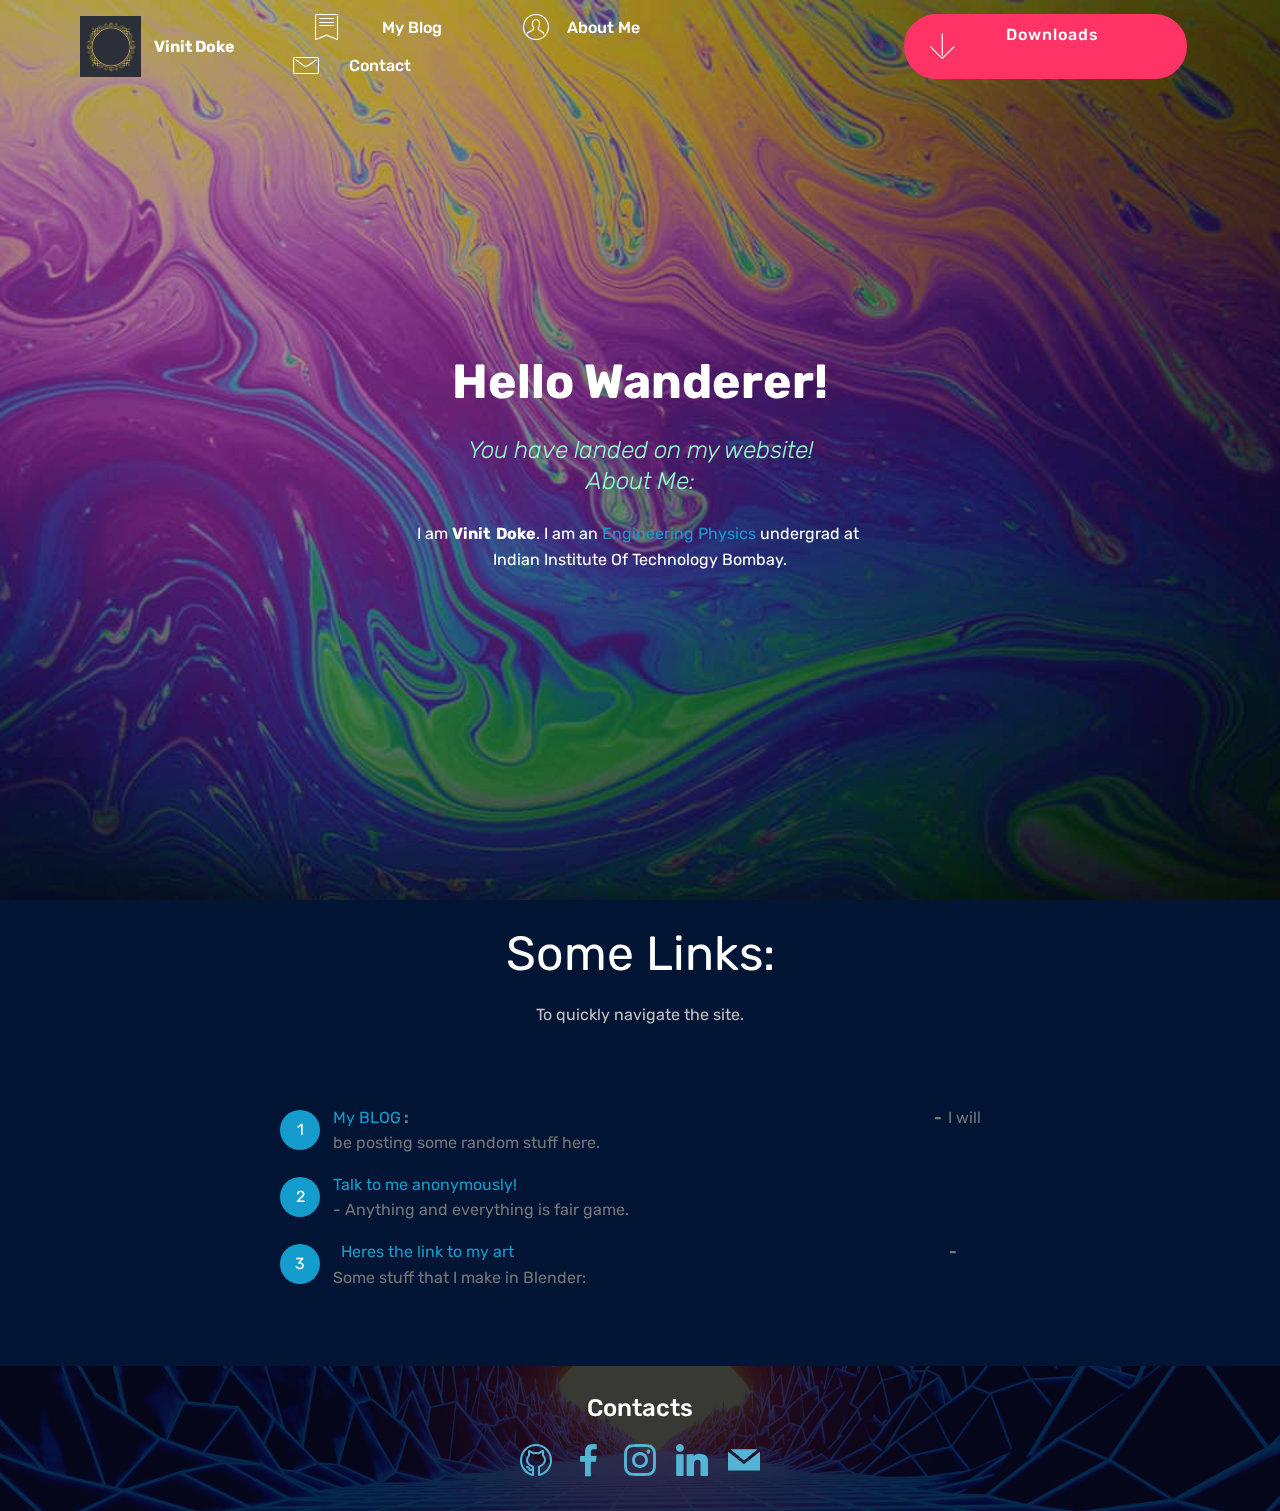
==== commit bd4643e5: "new icons" ====
--- a/index.html
+++ b/index.html
@@ -55,14 +55,14 @@
                     <a class="nav-link link text-white display-4" href="https://mobirise.co">
                         <br></a>
                 </li>
-                <li class="nav-item"><a class="nav-link link text-white display-4" href="page3.html"><span class="mbri-bookmark mbr-iconfont mbr-iconfont-btn"></span>&nbsp; &nbsp; &nbsp; &nbsp; My Blog &nbsp; &nbsp; &nbsp; &nbsp; &nbsp; &nbsp; &nbsp;&nbsp;</a></li><li class="nav-item"><a class="nav-link link text-white display-4" href="page1.html"><span class="mbri-home mbr-iconfont mbr-iconfont-btn"></span>&nbsp; About Me &nbsp; &nbsp; &nbsp; &nbsp; &nbsp; &nbsp; &nbsp; &nbsp; &nbsp;</a></li><li class="nav-item"><a class="nav-link link text-white display-4" href="index.html#social-buttons2-4"><span class="mbri-letter mbr-iconfont mbr-iconfont-btn"></span>&nbsp; &nbsp; &nbsp;Contact &nbsp; &nbsp; &nbsp; &nbsp; &nbsp; &nbsp; &nbsp; &nbsp; &nbsp;</a></li></ul>
+                <li class="nav-item"><a class="nav-link link text-white display-4" href="page3.html"><span class="mbri-bookmark mbr-iconfont mbr-iconfont-btn"></span>&nbsp; &nbsp; &nbsp; &nbsp; My Blog &nbsp; &nbsp; &nbsp; &nbsp; &nbsp; &nbsp; &nbsp;&nbsp;</a></li><li class="nav-item"><a class="nav-link link text-white display-4" href="page1.html"><span class="mbri-user mbr-iconfont mbr-iconfont-btn"></span>&nbsp; About Me &nbsp; &nbsp; &nbsp; &nbsp; &nbsp; &nbsp; &nbsp; &nbsp; &nbsp;</a></li><li class="nav-item"><a class="nav-link link text-white display-4" href="index.html#social-buttons2-4"><span class="mbri-letter mbr-iconfont mbr-iconfont-btn"></span>&nbsp; &nbsp; &nbsp;Contact &nbsp; &nbsp; &nbsp; &nbsp; &nbsp; &nbsp; &nbsp; &nbsp; &nbsp;</a></li></ul>
             <div class="navbar-buttons mbr-section-btn"><a class="btn btn-sm btn-secondary display-7" href="page2.html"><span class="mbri-down mbr-iconfont mbr-iconfont-btn"></span>
                     &nbsp; &nbsp; &nbsp; &nbsp; Downloads &nbsp; &nbsp; &nbsp; &nbsp; &nbsp; &nbsp; &nbsp; &nbsp;&nbsp;</a></div>
         </div>
     </nav>
 </section>
 
-<section class="engine"><a href="https://mobirise.info/l">free site templates</a></section><section class="header1 cid-rVWdvAlb7I mbr-fullscreen mbr-parallax-background" id="header1-1">
+<section class="engine"><a href="https://mobirise.info/l">free website templates</a></section><section class="header1 cid-rVWdvAlb7I mbr-fullscreen mbr-parallax-background" id="header1-1">
 
     
 
